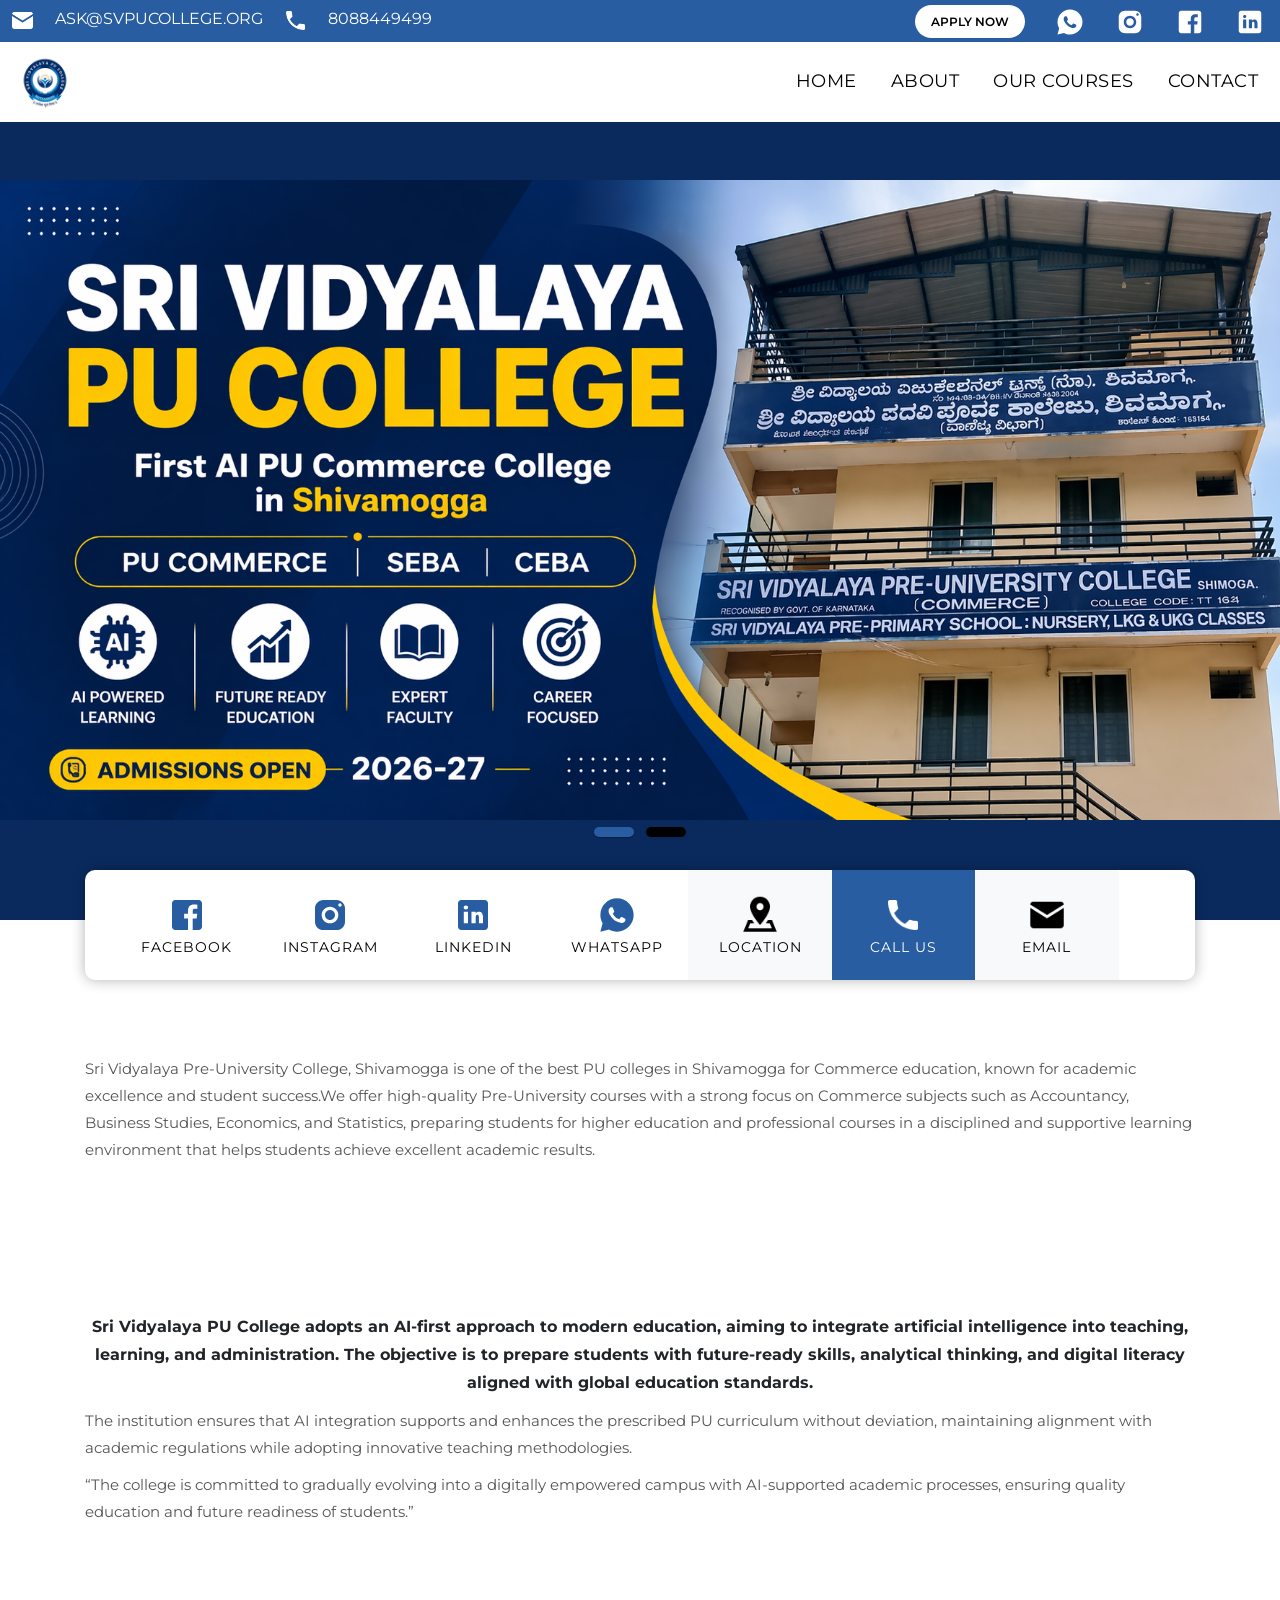
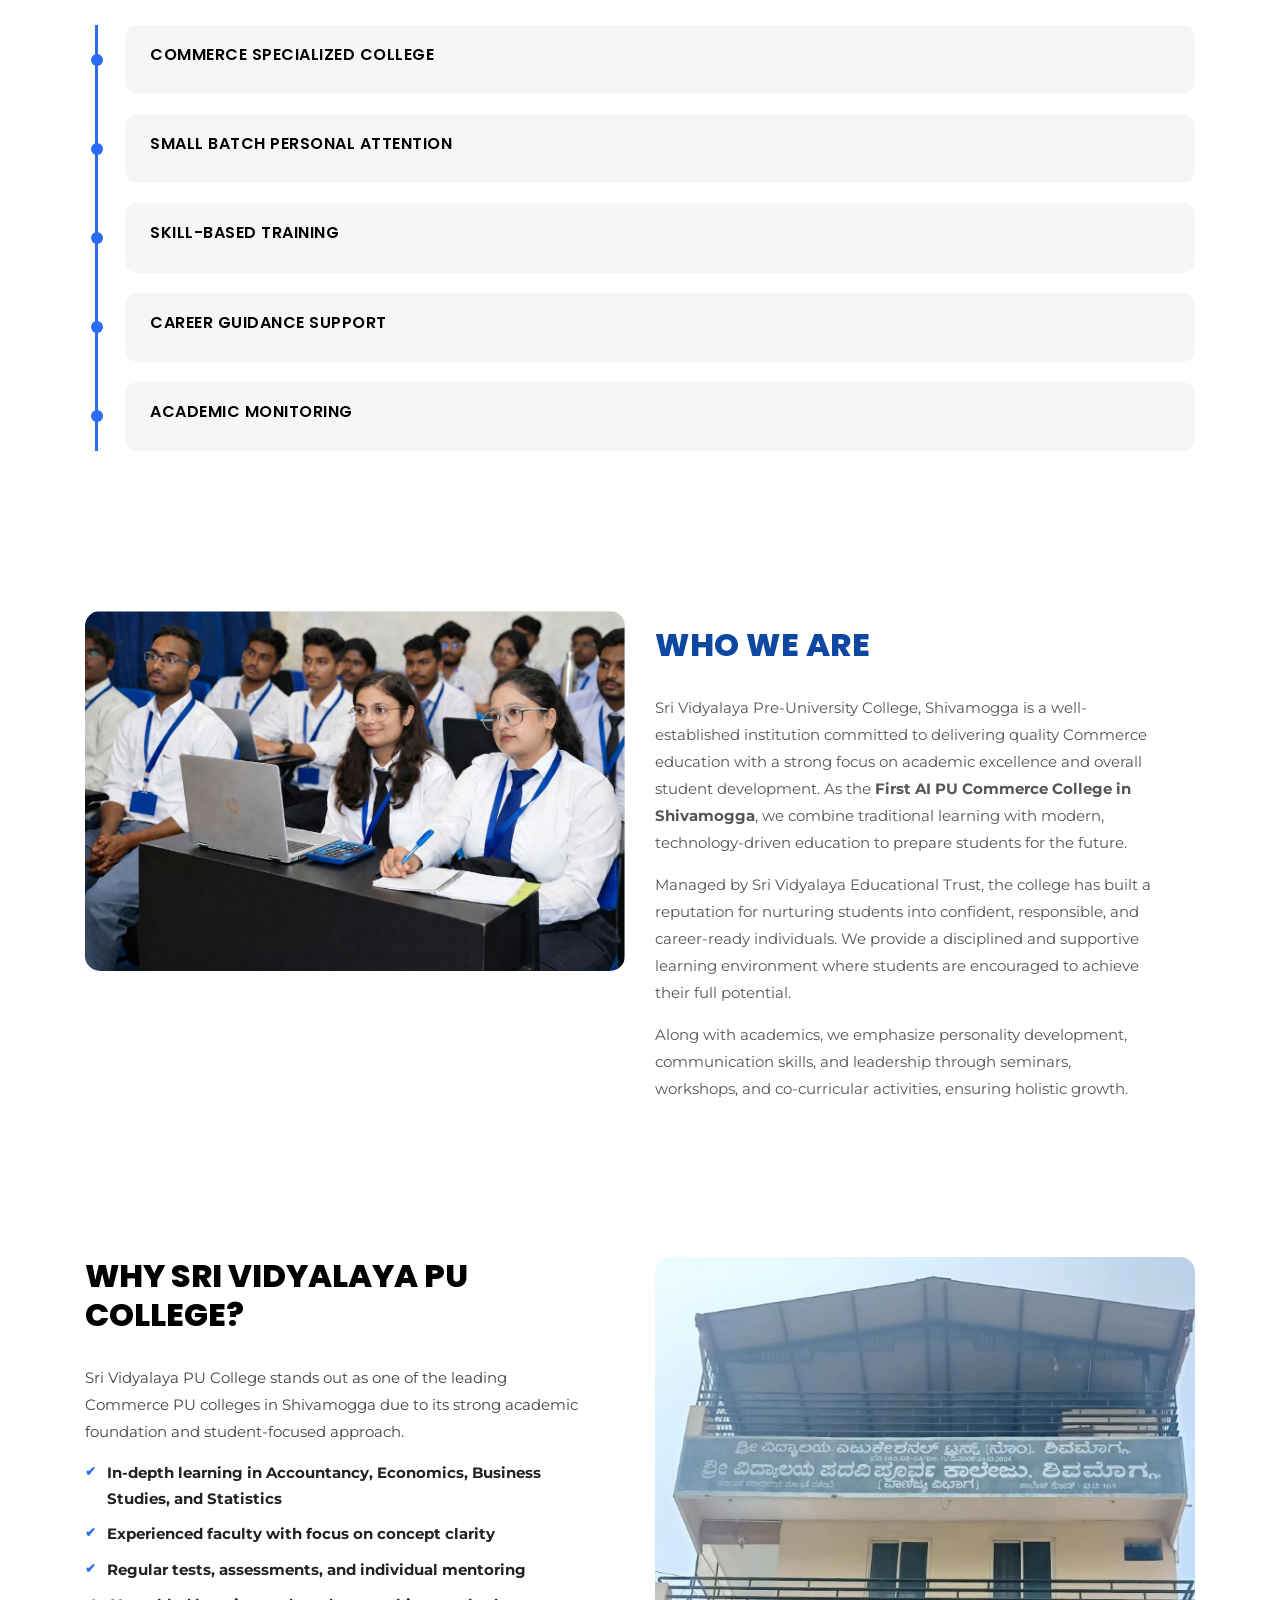
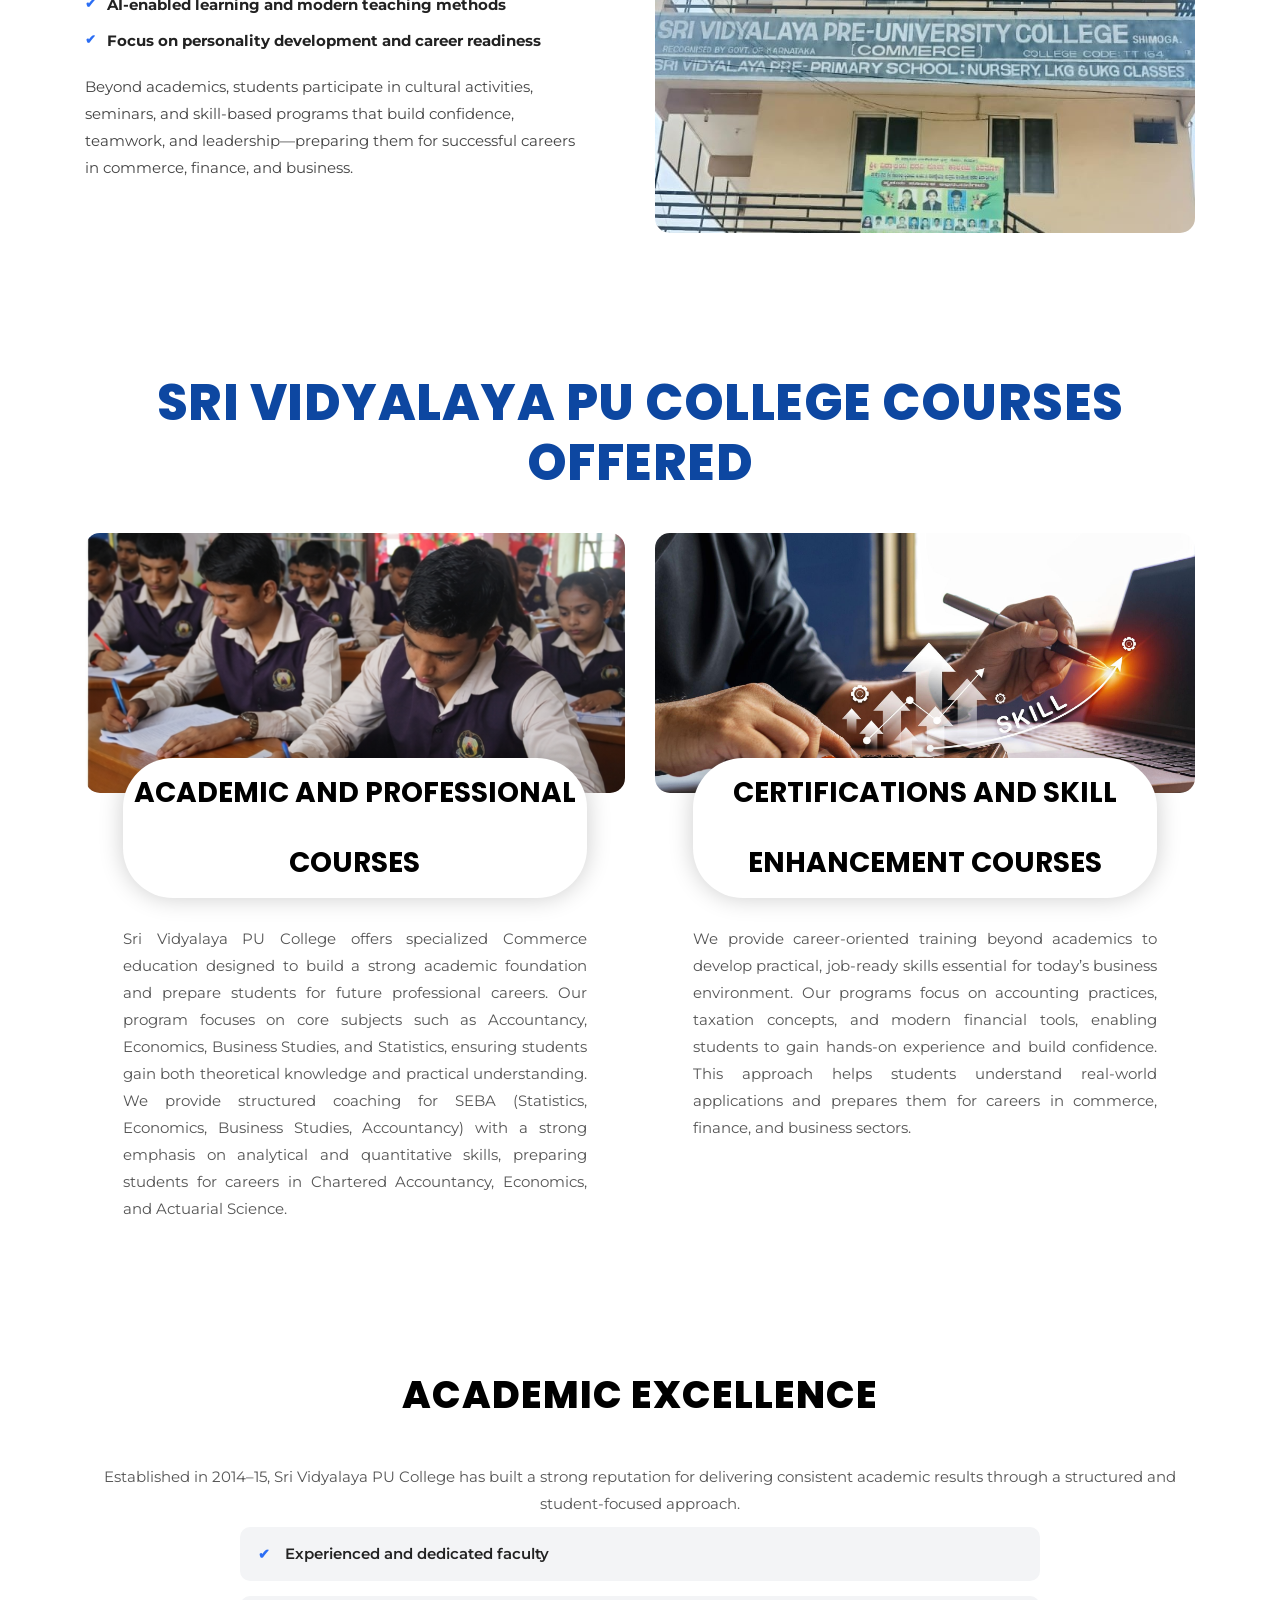
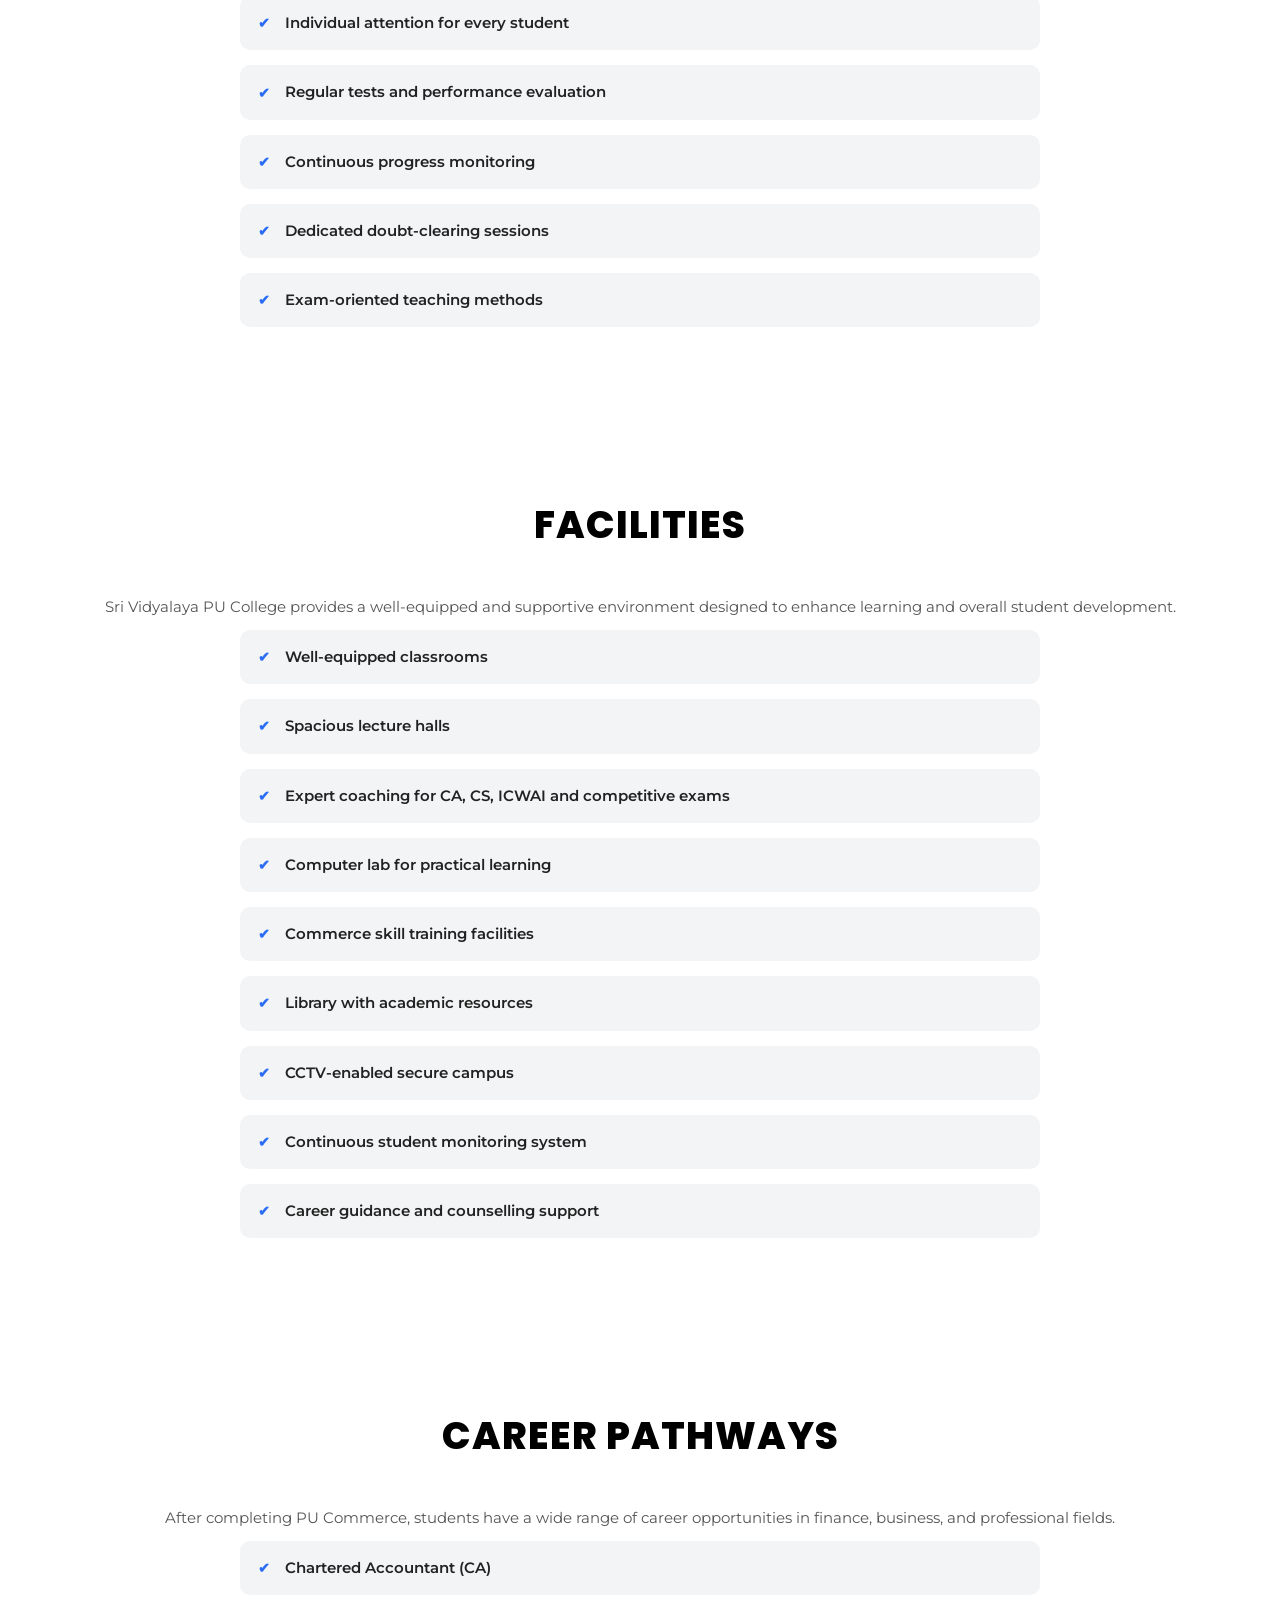
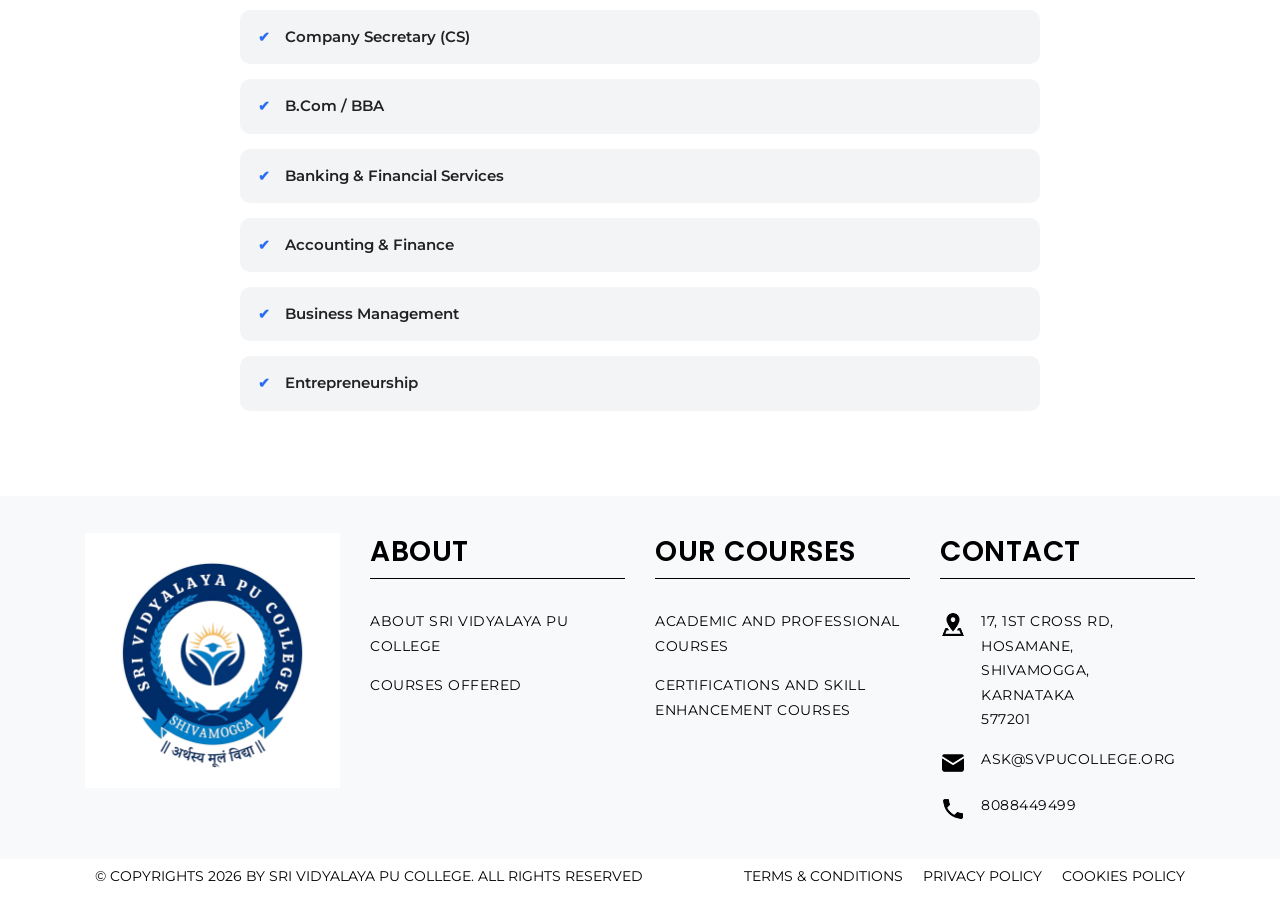
==== index.html @ 61b1091a "Initial commit - Sri Vidyalaya PU College website setup" ====
<!DOCTYPE html>
<html lang="en">
<!-- Basic -->

<head>
    <!-- Start Google Tag Manager -->
    <script>(function(w,d,s,l,i){w[l]=w[l]||[];w[l].push({'gtm.start':
        new Date().getTime(),event:'gtm.js'});var f=d.getElementsByTagName(s)[0],
        j=d.createElement(s),dl=l!='dataLayer'?'&l='+l:'';j.async=true;j.src=
        'https://www.googletagmanager.com/gtm.js?id='+i+dl;f.parentNode.insertBefore(j,f);
        })(window,document,'script','dataLayer','GTM-WHWRDZ3');</script>
    <!-- End Google Tag Manager -->

    <!-- Global Site Tag - G Analytics -->
    <script async src="https://www.googletagmanager.com/gtag/js?id=G-L37592KQHX"></script>
    <script>
        window.dataLayer = window.dataLayer || [];
        function gtag(){dataLayer.push(arguments);}
        gtag('js', new Date());

        gtag('config', 'G-L37592KQHX');
    </script>
	
    <meta charset="utf-8">
    <meta http-equiv="X-UA-Compatible" content="IE=edge">

    <!-- Mobile Metas -->
    <meta name="viewport" content="width=device-width, initial-scale=1.0">

  
    <!-- Site Metas -->
    <title>Sri Vidyalaya PU College | Sustainable Agriculture & Farming</title>
    <meta name="keywords" content="Sri Vidyalaya PU College, Sustainable Farming, Agriculture, Organic Produce, Forestry, Green Innovation">
    <meta name="description" content="Sri Vidyalaya PU College is a sustainable agriculture and farming company focused on innovation, environmental responsibility, and long-term growth.">
    <meta name="author" content="Sri Vidyalaya PU College">

    <!-- Site Icons -->
    <link rel="icon" href="/img/transparent_logo.png" type="image/png">

    <!-- Canonical URL -->

    <!-- Site Icons -->
    <link rel="shortcut icon" href="/img/transparent_logo.png" type="image/x-icon" />

    <!-- Bootstrap CSS -->
    <link rel="stylesheet" href="css/bootstrap.min.css" />
    <!-- Pogo Slider CSS -->
    <link rel="stylesheet" href="css/pogo-slider.min.css" />
    <!-- Site CSS -->
    <link rel="stylesheet" href="css/style.css" />
    <!-- Responsive CSS -->
    <link rel="stylesheet" href="css/responsive.css" />
    <!-- Custom CSS -->
    <link rel="stylesheet" href="css/custom.css" />

    <!--[if lt IE 9]>
    <script src="https://oss.maxcdn.com/libs/html5shiv/3.7.0/html5shiv.js"></script>
    <script src="https://oss.maxcdn.com/libs/respond.js/1.4.2/respond.min.js"></script>
    <![endif]-->
</head>

<body id="home" data-spy="scroll" data-target="#navbar-wd" data-offset="98">

    <!-- Start Google Tag Manager (noscript) -->
    <noscript><iframe src="https://www.googletagmanager.com/ns.html?id=GTM-WHWRDZ3"
    height="0" width="0" style="display:none;visibility:hidden"></iframe></noscript>
    <!-- End Google Tag Manager (noscript) -->
    <!-- Start Header -->
    <header class="top-header">
        <nav class="first-nav_contact">
            <div class="left">
                <ul>
                    <li><a href="mailto:ASK@svpucollege.org"><span class="first-nav_contact-icon img" id="first"><img src="/img/icons/email_sealed_icon_fill_white.png" alt="Sri Vidyalaya PU College Email Address"></span><span>ASK@svpucollege.org</span></a></li>
                    <li><a href="tel:8088449499"><span class="first-nav_contact-icon follow"><img src="/img/icons/landline_icon_fill_white.png" alt="Sri Vidyalaya PU College Phone Number"></span><span>8088449499</span></a></li>
                </ul>
            </div>
            <div class="right">
                    <ul class="apply-btn-ul">
        <li>
            <a href="application_form.html" id="apl-btn">Apply Now</a>
        </li>
    </ul>
                <ul>
                    <li><a href="https://wa.me/918088449499" target="_blank"><span class="first-nav_contact-icon"><img src="/img/socials/whatsapp_icon_white.svg" alt="Vasave Business Solutions WhatsApp Contact Direct"></span></a></li>
                    <li><a href="https://www.instagram.com/sri_vidyalaya?igsh=MTQyMm5qaG1ocG15MQ==" target="_blank"><span class="first-nav_contact-icon"><img src="/img/socials/ig_icon_white.svg" alt="Vasave Business Solutions Instagram Page"></span></a></li>
                    <li><a href="https://www.facebook.com/people/sri-vidyalaya/61572080166512/" target="_blank"><span class="first-nav_contact-icon"><img src="/img/socials/fb_icon_white.svg" alt="Vasave Business Solutions Facebook Page"></span></a></li>
                    <li><a href="https://www.linkedin.com/in/sri-vidyalaya-95a640403?utm_source=share&utm_campaign=share_via&utm_content=profile&utm_medium=android_app" target="_blank"><span class="first-nav_contact-icon"><img src="/img/socials/linkedin_icon_white.svg" alt="Vasave Business Solutions LinkedIn Page"></span></a></li>
                </ul>
            </div>
        </nav>
        <nav class="navbar header-nav navbar-expand-lg">
            <div class="container-fluid">
                <a class="navbar-brand" href="/"><img src="/img/transparent_logo.png" alt="Vasave Business Solutions Official Logo"></a>
                <button class="navbar-toggler" type="button" data-toggle="collapse" data-target="#navbar-wd" aria-controls="navbar-wd" aria-expanded="false" aria-label="Toggle navigation">
                    <span></span>
                    <span></span>
                    <span></span>
                </button>
                <div class="collapse navbar-collapse justify-content-end" id="navbar-wd">
                    <ul class="navbar-nav">
                        <li><a class="nav-link active" href="/">Home</a></li>
                        <li><a class="nav-link" href="about.html">About</a></li>
<!--                         <li><a class="nav-link" href="/kickstart-scheme">Kickstart Scheme</a></li> -->
                        <li><a class="nav-link" href="our_courses.html">Our Courses</a></li>
						<li><a class="nav-link" href="contact.html">Contact</a></li>
                    </ul>
                </div>
            </div>
        </nav>
    </header>
    <!-- End Header -->
    <!-- start banner -->
    <div class="ulockd-home-slider">
        <div class="container-fluid">
            <div class="row">
                <div class="pogoSlider" id="js-main-slider">
                  <div class="pogoSlider-slide" style="background-image:url(/img/banner1.png);">
                        <div class="container">
                            <div class="row">
                                <div class="col-md-12">
                                    
                                </div>
                            </div>
                        </div>
                    </div>
                    <div class="pogoSlider-slide" style="background-image:url(/img/student_result.png);">
                        <div class="container">
                            <div class="row">
                                <div class="col-md-12">
                                    <div class="slide_text">
                                        <h1><span span id="theme_color"></span><br><span span id="theme_color_l2"></span></h1>
                                       
                                    </div>
                                </div>
                            </div>
                        </div>
                    </div>
                </div>
                <!-- .pogoSlider -->
            </div>
        </div>
    </div>
    <!-- end Banner -->
    <!-- start section -->
	<div class="section tabbar_menu">
        <div class="container">
            <div class="row">
                <div class="col-md-12">
                    <div class="tab_menu">
                        <ul>
                            <li><a href="https://www.facebook.com/VasaveBusinessSolutions" class="black-blue" rel="noopener norefferer" target="_blank"><span class="icon"><img src="img/socials/fb_icon.svg" alt="Vasave Business Solutions Facebook Page" /></span><span>Facebook</span></a></li>
                            <li><a href="https://www.instagram.com/sri_vidyalaya?igsh=MTQyMm5qaG1ocG15MQ=="  class="black-blue" rel="noopener norefferer" target="_blank"><span class="icon"><img src="img/socials/ig_icon.svg" alt="Vasave Business Solutions Instagram Profile" /></span><span>Instagram</span></a></li>
                            <li><a href="https://www.linkedin.com/in/sri-vidyalaya-95a640403?utm_source=share&utm_campaign=share_via&utm_content=profile&utm_medium=android_app" class="black-blue" rel="noopener norefferer" target="_blank"><span class="icon"><img src="img/socials/linkedin_icon.svg" alt="Vasave Business Solutions Linkedin Page" /></span><span>LinkedIn</span></a></li>
                            <li><a href="https://wa.me/918088449499" class="black-blue" rel="noopener norefferer" target="_blank"><span class="icon"><img src="img/socials/whatsapp_icon.svg" alt="Vasave Business Solutions WhatsApp Profile" /></span><span>WhatsApp</span></a></li>
                            <li><a href="contact"><span class="icon"><img src="img/icons/address_icon.png" alt="Vasave Business Solutions Location Link" /></span><span>Location</span></a></li>
                            <li><a href="tel:8088449499"><span class="icon"><img src="img/icons/landline_icon_fill_white.png" alt="Phone Number" /></span><span>Call us</span></a></l>
                            <li><a href="mailto:ASK@svpucollege.org"><span class="icon"><img src="img/icons/email_sealed_icon_fill.png" alt="Email Us" /></span><span>Email</span></a></li>
                        </ul>
                    </div>
                </div>
            </div>
        </div>
	</div>
	<!-- end section -->
    <!-- start section-->
	<div class="section layout_padding_2">
        <div class="container">
            <div class="text_align_center">
                <p>Sri Vidyalaya Pre-University College, Shivamogga is one of the best PU colleges in Shivamogga for Commerce education, known for academic excellence and student success.We offer high-quality Pre-University courses with a strong focus on Commerce subjects such as Accountancy, Business Studies, Economics, and Statistics, preparing students for higher education and professional courses in a disciplined and supportive learning environment that helps students achieve excellent academic results.</p>
            </div>
        </div>
    </div>
	<!-- end section -->
   
  <!-- start section-->
	<div class="section layout_padding_2">
        <div class="container">
            <div class="text_align_center">
                <strong
                <p>Sri Vidyalaya PU College adopts an AI-first approach to modern education, aiming to integrate artificial intelligence into teaching, learning, and administration. The objective is to prepare students with future-ready skills, analytical thinking, and digital literacy aligned with global education standards.</p>
                <p>The institution ensures that AI integration supports and enhances the prescribed PU curriculum without deviation, maintaining alignment with academic regulations while adopting innovative teaching methodologies.</p>
                <p>“The college is committed to gradually evolving into a digitally empowered campus with AI-supported academic processes, ensuring quality education and future readiness of students.”</p>
            </div>
        </div>
    </div>
	<!-- end section -->
  <!-- Highlights Strip -->
<div class="section layout_padding_2">
    <div class="container">

        <div class="highlights-timeline">

            <div class="highlight-card">
                <h4>Commerce Specialized College</h4>
            </div>

            <div class="highlight-card">
                <h4>Small Batch Personal Attention</h4>
            </div>

            <div class="highlight-card">
                <h4>Skill-Based Training</h4>
            </div>

            <div class="highlight-card">
                <h4>Career Guidance Support</h4>
            </div>

            <div class="highlight-card">
                <h4>Academic Monitoring</h4>
            </div>

        </div>

    </div>
</div>
<!-- start section -->
<div class="section layout_padding_2">
<div class="container">
    <div class="row align-items-stretch content-image-row who-we-are-section">

        <!-- IMAGE -->
        <div class="col-md-6 who-we-are-image-col">
            <div class="full">
                <img src="img/Who_We_Are_Sri_Vidyalaya_PU_College.png" 
                     alt="Sri Vidyalaya PU College students and faculty" 
                     class="why-img" />
            </div>
        </div>

        <!-- TEXT -->
        <div class="col-md-6 who-we-are-text-col">
            <div class="full">

                <!-- HEADING -->
                <div class="heading_main text_align_left">
                    <h3 style="margin-bottom: 20px;">Who We Are</h3>
                </div>

                <!-- TEXT WRAPPER (THIS FIXES YOUR ISSUE) -->
                <div style="display:block; clear:both;">

                    <p>
                        Sri Vidyalaya Pre-University College, Shivamogga is a well-established institution committed to delivering quality Commerce education with a strong focus on academic excellence and overall student development. As the <b>First AI PU Commerce College in Shivamogga</b>, we combine traditional learning with modern, technology-driven education to prepare students for the future.
                    </p>

                    <p>
                        Managed by Sri Vidyalaya Educational Trust, the college has built a reputation for nurturing students into confident, responsible, and career-ready individuals. We provide a disciplined and supportive learning environment where students are encouraged to achieve their full potential.
                    </p>

                    <p>
                        Along with academics, we emphasize personality development, communication skills, and leadership through seminars, workshops, and co-curricular activities, ensuring holistic growth.
                    </p>

                </div>

            </div>
        </div>

    </div>
</div>
</div>
<!-- end section -->
 
   <!-- start section -->
<div class="section layout_padding_2">
    <div class="container">
        <div class="row align-items-stretch why-section">

            <!-- Text Column -->
            <div class="col-md-6 d-flex">
                <div class="why-content" style="text-align:left;">
                    <h3>Why Sri Vidyalaya PU College?</h3>

                    <p>
                        Sri Vidyalaya PU College stands out as one of the leading Commerce PU colleges in Shivamogga due to its strong academic foundation and student-focused approach.
                    </p>

                    <ul>
                        <li>In-depth learning in Accountancy, Economics, Business Studies, and Statistics</li>
                        <li>Experienced faculty with focus on concept clarity</li>
                        <li>Regular tests, assessments, and individual mentoring</li>
                        <li>AI-enabled learning and modern teaching methods</li>
                        <li>Focus on personality development and career readiness</li>
                        
                    </ul>

                    <p>
                        Beyond academics, students participate in cultural activities, seminars, and skill-based programs that build confidence, teamwork, and leadership—preparing them for successful careers in commerce, finance, and business.
                    </p>

                </div>
            </div>

            <!-- Image Column -->
            <div class="col-md-6 d-flex why-image-col">
                <img src="/img/Sri_Vidyalaya_College_Building_Image.jpeg" 
                     alt="Why Choose Sri Vidyalaya PU College" 
                     class="why-img">
            </div>

        </div>
    </div>
</div>
<!-- end section -->
	<!-- start section -->
    <div class="section layout_padding_2">
    <div class="container">
        <div class="row">
            <div class="col-md-12">
                <div class="full">
                    <div class="heading_main text_align_center">
                        <h2>Sri Vidyalaya PU College Courses Offered</h2>
                    </div>
                </div>
            </div>
        </div>

        <div class="row">
            <div class="col-lg-12">
                <div id="demo" class="carousel slide" data-ride="carousel">

                    <div class="carousel-inner">

                        <!-- Slide 1 -->
                        <div class="carousel-item active">
                            <div class="row">

                                <div class="col-lg-6 col-md-6 col-sm-12">
                                    <div class="full blog_img_popular">
                                        <img class="img-responsive" src="/img/Sri_Vidyalaya_Pu_College_Students.png" alt="Professional Courses" />
                                        <a href="our_courses.html">
                                            <h5 class="rounded-h4">Academic and Professional Courses </h5>
                                        </a>
                                        <p style="text-align: justify;">
                                          Sri Vidyalaya PU College offers specialized Commerce education designed to build a strong academic foundation and prepare students for future professional careers. Our program focuses on core subjects such as Accountancy, Economics, Business Studies, and Statistics, ensuring students gain both theoretical knowledge and practical understanding. We provide structured coaching for SEBA (Statistics, Economics, Business Studies, Accountancy) with a strong emphasis on analytical and quantitative skills, preparing students for careers in Chartered Accountancy, Economics, and Actuarial Science.
                                    </div>
                                </div>

                                <div class="col-lg-6 col-md-6 col-sm-12">
                                    <div class="full blog_img_popular">
                                        <img class="img-responsive" src="/img/Sri_Vidyalaya_Skill_Enhancement_Courses.png" alt="Skill Enhancement Programs" />
                                        <a href="courses_offered.html">
                                            <h5 class="rounded-h4">Certifications and Skill Enhancement Courses</h5>
                                        </a>
                                        <p style="text-align: justify;">
                                            We provide career-oriented training beyond academics to develop practical, job-ready skills essential for today’s business environment. Our programs focus on accounting practices, taxation concepts, and modern financial tools, enabling students to gain hands-on experience and build confidence. This approach helps students understand real-world applications and prepares them for careers in commerce, finance, and business sectors.
                                        </p>
                                    </div>
                                </div>

                            </div>
                        </div>

                    <!-- Controls -->
                    <a class="carousel-control-prev" href="#demo" data-slide="prev">
                        <span class="carousel-control-prev-icon"></span>
                    </a>
                    <a class="carousel-control-next" href="#demo" data-slide="next">
                        <span class="carousel-control-next-icon"></span>
                    </a>

                    </div>
                </div>
            </div>
        </div>
    </div>
	<!-- end section -->
     <div class="section layout_padding_2">
    <div class="container">

        <div class="heading_main text_align_center">
            <h3>Academic Excellence </h3>
        </div>

        <p style="text-align: center;">
            Established in 2014–15, Sri Vidyalaya PU College has built a strong reputation for delivering consistent academic results through a structured and student-focused approach.
        </p>

        <ul class="custom-list">
            <li>Experienced and dedicated faculty</li>
            <li>Individual attention for every student</li>
            <li>Regular tests and performance evaluation</li>
            <li>Continuous progress monitoring</li>
            <li>Dedicated doubt-clearing sessions</li>
            <li>Exam-oriented teaching methods</li>
        </ul>

    </div>
</div>
<!-- <start section -->
 <div class="section layout_padding_2">
    <div class="container">

        <div class="heading_main text_align_center">
            <h3>Facilities </h3>
        </div>

        <p style="text-align: center;">
            Sri Vidyalaya PU College provides a well-equipped and supportive environment designed to enhance learning and overall student development.
        </p>

        <ul class="custom-list">
            <li>Well-equipped classrooms</li>
            <li>Spacious lecture halls</li>
            <li>Expert coaching for CA, CS, ICWAI and competitive exams</li>
            <li>Computer lab for practical learning</li>
            <li>Commerce skill training facilities</li>
            <li>Library with academic resources</li>
            <li>CCTV-enabled secure campus</li>
            <li>Continuous student monitoring system</li>
            <li>Career guidance and counselling support</li>
        </ul>

    </div>
</div>
 <!-- end section -->
  <!-- start section  -->
   <div class="section layout_padding_2">
    <div class="container">

        <div class="heading_main text_align_center">
            <h3>Career Pathways </h3>
        </div>

        <p style="text-align: center;">
            After completing PU Commerce, students have a wide range of career opportunities in finance, business, and professional fields.
        </p>

        <ul class="custom-list">
            <li>Chartered Accountant (CA)</li>
            <li>Company Secretary (CS)</li>
            <li>B.Com / BBA</li>
            <li>Banking & Financial Services</li>
            <li>Accounting & Finance</li>
            <li>Business Management</li>
            <li>Entrepreneurship</li>
        </ul>

    </div>
</div>
  <!-- end section  -->   



	
    <!-- start section -->
  
	<!-- end section -->
 	<!-- start section -->
<!--     <div class="section layout_padding_2">
        <div class="container">
            <div class="row">
			<div class="col-md-6">
                <div class="full1 float-right_img">
                    <img src="img/unsplash/index_kickstart-home.jpg" alt="Kickstart Scheme - Supporting Image"/>
                </div>
            </div>
                <div class="col-md-6">
                    <div class="full">
                        <div class="heading_main text_align_left">
						<h3>KickStart Scheme</h3>
                        </div>
						<div class="full">
						<p>As a growing tech orientated organisation, we know the importance and the impact the younger generation will have in the future.</p>
                        <p>This is why we are taking part in the <a href="kickstart-scheme">Kickstart Scheme</a> in order to enable young minds the opportunity to begin their professional career in the tech industry; whether you are looking to become a Software Developer or a Cloud Infrastructure Professional.</p>
                        <p>Have a read from the link below and apply with us today!</p>
						</div>
                        <div class="full">
                            <a class="hvr-radial-out button-theme" href="kickstart-scheme">Apply Now</a>
                        </div>
                    </div>
                </div>
			</div>
        </div>
    </div> -->
	<!-- end section -->
    <!-- start section -->
    <!-- <div class="section layout_padding_2">
        <div class="container">
            <div class="row">
                <div class="col-md-6">
                    <div class="full">
                        <div class="heading_main text_align_left">
                            <h3>UK Customs</h3>
                        </div>
                        <div class="full">
                            <p>Looking to import and export from the UK?</p>
                            <p>Don't know where to start since the transition period ended?</p>
                            <p>Look no further, as Vasave Business Solutions is here to assist and train you so you can branch out your business multinationally!</p>
                        </div>		
                            <div class="full">
                            <a class="hvr-radial-out button-theme" href="uk-customs">Learn More</a>
                        </div>
                    </div>
                </div>
				<div class="col-md-6">
                    <div class="full">
                        <img src="img/unsplash/home_uk-customs.jpg" alt="UK Customs - Supporting Image" />
                    </div>
                </div>
            </div>
        </div>
    </div>-->
	<!-- end section -->
	
    <!-- Start Footer -->
    <footer class="footer-box">
        <div class="container">
            <div class="row">
                <div class="col-xs-12 col-sm-6 col-md-6 col-lg-3">
                    <div class="footer_blog">
                        <div class="full margin-bottom_30">
                            <a href="/"><img class="logo" src="/img/transparent_logo.png" alt="Vasave Business Solutions Official Logo"/></a>
                        </div>
                    </div>
                </div>
                <!-- Site Links | Footer -->
                <div class="col-xs-12 col-sm-6 col-md-6 col-lg-3">
                    <div class="footer_blog footer_menu white_fonts">
                        <h5>About</h5>
                            <ul> 
                                <li><a href="/about.html">About Sri Vidyalaya PU College</a></li>
                                <li><a href="/our_courses.html">Courses Offered</a></li>
                              
                            </ul>
                    </div>
                </div>
                <!-- Quick Links | Footer -->
                <div class="col-xs-12 col-sm-6 col-md-6 col-lg-3">
                    <div class="footer_blog footer_menu white_fonts">
                        <h5>Our Courses</h5>
                            <ul> 
                                <li><a href="/our_courses.html">Academic and Professional Courses</a></li>
                                <li><a href="/our_courses.html">Certifications and Skill Enhancement Courses</a></li>
            
                            </ul>
                    </div>
                </div>   
                <!-- Contact Us | Footer -->
                <div class="col-xs-12 col-sm-6 col-md-6 col-lg-3">
                    <div class="footer_blog full white_fonts">
                        <h5>Contact</h5>
                            <ul class="full footer_content">
                                <li><img src="/img/icons/address_icon.png" alt="Vasave Business Solutions Address">17, 1st Cross Rd, Hosamane,<br />Shivamogga,<br />Karnataka<br />577201</li>
                                <li><img src="/img/icons/email_sealed_icon_fill.png" alt="Vasave Business Solutions Email Address">ASK@svpucollege.org</li>
                                <li><img src="/img/icons/landline_icon_fill.png" alt="Vasave Business Solutions Phone Number">8088449499</li>
                            </ul>
                    </div>
                </div>	 
            </div>
        </div>
    </footer>
    <!-- End Footer -->
    <!-- Start Copyright Content -->
    <div class="footer_bottom">
        <div class="container">
            <div class="row">
                <div class="col-12">
                    <span class="crp">© Copyrights 2026 by Sri Vidyalaya PU College. All Rights Reserved</span>
                    <span class="quick_links">
                       <a href="#" target="_blank" rel="noopener">Cookies Policy</a>
                        <a href="#" target="_blank" rel="noopener">Privacy Policy</a>
                        <a href="#" target="_blank" rel="noopener">Terms & Conditions</a>
                    </span>
                </div>
            </div>
        </div>
    </div>
    <!-- End Copyright Content -->

    <!-- ALL JS FILES -->
    <script src="js/jquery.min.js"></script>
	<script src="js/popper.min.js"></script>
    <script src="js/bootstrap.min.js"></script>
    <!-- ALL PLUGINS -->
    <script src="js/jquery.magnific-popup.min.js"></script>
    <script src="js/jquery.pogo-slider.min.js"></script>
    <script src="js/slider-index.js"></script>
    <script src="js/smoothscroll.js"></script>
    <script src="js/form-validator.min.js"></script>
    <script src="js/contact-form-script.js"></script>
    <script src="js/isotope.min.js"></script>
    <script src="js/images-loded.min.js"></script>
    <script src="js/custom.js"></script>
	<script>
	/* counter js */

(function ($) {
	$.fn.countTo = function (options) {
		options = options || {};
		
		return $(this).each(function () {
			// set options for current element
			var settings = $.extend({}, $.fn.countTo.defaults, {
				from:            $(this).data('from'),
				to:              $(this).data('to'),
				speed:           $(this).data('speed'),
				refreshInterval: $(this).data('refresh-interval'),
				decimals:        $(this).data('decimals')
			}, options);
			
			// how many times to update the value, and how much to increment the value on each update
			var loops = Math.ceil(settings.speed / settings.refreshInterval),
				increment = (settings.to - settings.from) / loops;
			
			// references & variables that will change with each update
			var self = this,
				$self = $(this),
				loopCount = 0,
				value = settings.from,
				data = $self.data('countTo') || {};
			
			$self.data('countTo', data);
			
			// if an existing interval can be found, clear it first
			if (data.interval) {
				clearInterval(data.interval);
			}
			data.interval = setInterval(updateTimer, settings.refreshInterval);
			
			// initialize the element with the starting value
			render(value);
			
			function updateTimer() {
				value += increment;
				loopCount++;
				
				render(value);
				
				if (typeof(settings.onUpdate) == 'function') {
					settings.onUpdate.call(self, value);
				}
				
				if (loopCount >= loops) {
					// remove the interval
					$self.removeData('countTo');
					clearInterval(data.interval);
					value = settings.to;
					
					if (typeof(settings.onComplete) == 'function') {
						settings.onComplete.call(self, value);
					}
				}
			}
			
			function render(value) {
				var formattedValue = settings.formatter.call(self, value, settings);
				$self.html(formattedValue);
			}
		});
	};
	
	$.fn.countTo.defaults = {
		from: 0,               // the number the element should start at
		to: 0,                 // the number the element should end at
		speed: 1000,           // how long it should take to count between the target numbers
		refreshInterval: 100,  // how often the element should be updated
		decimals: 0,           // the number of decimal places to show
		formatter: formatter,  // handler for formatting the value before rendering
		onUpdate: null,        // callback method for every time the element is updated
		onComplete: null       // callback method for when the element finishes updating
	};
	
	function formatter(value, settings) {
		return value.toFixed(settings.decimals);
	}
}(jQuery));

jQuery(function ($) {
  // custom formatting example
  $('.count-number').data('countToOptions', {
	formatter: function (value, options) {
	  return value.toFixed(options.decimals).replace(/\B(?=(?:\d{3})+(?!\d))/g, ',');
	}
  });
  
  // start all the timers
  $('.timer').each(count);  
  
  function count(options) {
	var $this = $(this);
	options = $.extend({}, options || {}, $this.data('countToOptions') || {});
	$this.countTo(options);
  }
});
	</script>
    
    <!-- Vasave Business Solutions Messenger Chat plugin Code -->
    <div id="fb-root"></div>

    <!-- Your Chat plugin code -->
    <div id="fb-customer-chat" class="fb-customerchat">
    </div>

    <script>
        var chatbox = document.getElementById('fb-customer-chat');
        chatbox.setAttribute("page_id", "995598853841212");
        chatbox.setAttribute("attribution", "biz_inbox");
        window.fbAsyncInit = function() {
            FB.init({
                xfbml            : true,
                version          : 'v10.0'
            });
        };

        (function(d, s, id) {
            var js, fjs = d.getElementsByTagName(s)[0];
            if (d.getElementById(id)) return;
            js = d.createElement(s); js.id = id;
            js.src = 'https://connect.facebook.net/en_GB/sdk/xfbml.customerchat.js';
            fjs.parentNode.insertBefore(js, fjs);
        }(document, 'script', 'facebook-jssdk'));
    </script>
</body>

</html>
---- css/pogo-slider.min.css ----
.pogoSlider-dir-btn:focus,
.pogoSlider-nav-btn:focus {
	outline: 0
}

.pogoSlider {
	width: 100%;
	height: 0;
	padding-bottom: 50% !important;
	position: relative;
	overflow: hidden
}

#column-left .pogoSlider,
#column-right .pogoSlider,
#content .pogoSlider {
	margin-bottom: 20px
}

.pogoSlider--banner .pogoSlider-slide {
	ms-filter: "progid:DXImageTransform.Microsoft.Alpha(Opacity=100)";
	filter: alpha(opacity=100);
	opacity: 1
}

.pogoSlider-slide {
	width: 100%;
	height: 100%;
	position: absolute;
	background-size: cover;
	-ms-filter: "progid:DXImageTransform.Microsoft.Alpha(Opacity=0)";
	filter: alpha(opacity=0);
	opacity: 0;
	-webkit-perspective: 1300px;
	perspective: 1300px;
	overflow: hidden
}

.pogoSlider-loading {
	position: absolute;
	top: 0;
	left: 0;
	width: 100%;
	height: 100%;
	background: #eaeaea;
	z-index: 11
}

.pogoSlider-loading-icon {
	position: absolute;
	top: 50%;
	margin-top: -18px;
	left: 50%;
	margin-left: -18px;
	width: 36px;
	height: 36px;
	background-image: url([data-uri])
}

.pogoSlider-slide-element {
	-webkit-animation-fill-mode: both;
	animation-fill-mode: both
}

.m-pogoSlider .pogoSlider-slide-element {
	position: absolute;
	margin: 0;
	box-sizing: border-box
}

.pogoSlider-progressBar {
	position: absolute;
	width: 100%;
	height: 5px;
	top: 0;
	left: 0;
	background: #fff;
	-ms-filter: "progid:DXImageTransform.Microsoft.Alpha(Opacity=20)";
	filter: alpha(opacity=20);
	background: rgba(255, 255, 255, .2);
	z-index: 6
}

.pogoSlider-progressBar-duration {
	position: absolute;
	height: 100%;
	left: 0;
	width: 0;
	background: #fff;
	-ms-filter: "progid:DXImageTransform.Microsoft.Alpha(Opacity=40)";
	filter: alpha(opacity=40);
	background: rgba(255, 255, 255, .4)
}

.pogoSlider-dir-btn {
	position: absolute;
	z-index: 10;
	background: 0 0;
	width: 20px;
	height: 20px;
	border-color: #eaeaea;
	border-color: rgba(255, 255, 255, .7);
	border-style: solid;
	-webkit-transform: rotate(45deg);
	-ms-transform: rotate(45deg);
	transform: rotate(45deg);
	cursor: pointer
}

.pogoSlider-dir-btn:hover {
	border-color: #fff
}

.pogoSlider--dirBottomLeft .pogoSlider-dir-btn--prev,
.pogoSlider--dirBottomRight .pogoSlider-dir-btn--prev,
.pogoSlider--dirCenterHorizontal .pogoSlider-dir-btn--prev,
.pogoSlider--dirTopLeft .pogoSlider-dir-btn--prev,
.pogoSlider--dirTopRight .pogoSlider-dir-btn--prev {
	border-width: 0 0 3px 3px
}

.pogoSlider--dirBottomLeft .pogoSlider-dir-btn--next,
.pogoSlider--dirBottomRight .pogoSlider-dir-btn--next,
.pogoSlider--dirCenterHorizontal .pogoSlider-dir-btn--next,
.pogoSlider--dirTopLeft .pogoSlider-dir-btn--next,
.pogoSlider--dirTopRight .pogoSlider-dir-btn--next {
	border-width: 3px 3px 0 0
}

.pogoSlider--dirCenterVertical .pogoSlider-dir-btn--next {
	border-width: 3px 0 0 3px
}

.pogoSlider--dirCenterVertical .pogoSlider-dir-btn--prev {
	border-width: 0 3px 3px 0
}

.pogoSlider--dirCenterVertical .pogoSlider-dir-btn--next,
.pogoSlider--dirTopLeft .pogoSlider-dir-btn,
.pogoSlider--dirTopRight .pogoSlider-dir-btn {
	top: 14px
}

.pogoSlider--dirBottomLeft .pogoSlider-dir-btn--prev,
.pogoSlider--dirCenterHorizontal .pogoSlider-dir-btn--prev,
.pogoSlider--dirTopLeft .pogoSlider-dir-btn--prev {
	left: 14px
}

.pogoSlider--dirBottomLeft .pogoSlider-dir-btn--next,
.pogoSlider--dirTopLeft .pogoSlider-dir-btn--next {
	left: 50px
}

.pogoSlider--dirBottomRight .pogoSlider-dir-btn--prev,
.pogoSlider--dirTopRight .pogoSlider-dir-btn--prev {
	right: 50px
}

.pogoSlider--dirBottomRight .pogoSlider-dir-btn--next,
.pogoSlider--dirCenterHorizontal .pogoSlider-dir-btn--next,
.pogoSlider--dirTopRight .pogoSlider-dir-btn--next {
	right: 14px
}

.pogoSlider--dirBottomLeft .pogoSlider-dir-btn,
.pogoSlider--dirBottomRight .pogoSlider-dir-btn,
.pogoSlider--dirCenterVertical .pogoSlider-dir-btn--prev {
	bottom: 14px
}

.pogoSlider--dirCenterVertical .pogoSlider-dir-btn {
	left: 50%;
	margin-left: -10px
}

.pogoSlider--dirCenterHorizontal .pogoSlider-dir-btn {
	top: 50%;
	margin-top: -10px
}

.pogoSlider-nav {
	position: absolute;
	padding: 0;
	margin: 0;
	z-index: 10
}

.pogoSlider--navBottom .pogoSlider-nav,
.pogoSlider--navTop .pogoSlider-nav {
	left: 50%;
	-webkit-transform: translateX(-50%);
	-ms-transform: translateX(-50%);
	transform: translateX(-50%)
}

.pogoSlider--navTop .pogoSlider-nav {
	top: 10px
}

.pogoSlider--navBottom .pogoSlider-nav {
	bottom: 10px
}

.pogoSlider--navBottom .pogoSlider-nav li,
.pogoSlider--navTop .pogoSlider-nav li {
	display: inline;
	margin: 0 6px
}

.pogoSlider--navLeft .pogoSlider-nav,
.pogoSlider--navRight .pogoSlider-nav {
	top: 50%;
	-webkit-transform: translateY(-50%);
	-ms-transform: translateY(-50%);
	transform: translateY(-50%)
}

.pogoSlider--navLeft .pogoSlider-nav {
	left: 10px
}

.pogoSlider--navRight .pogoSlider-nav {
	right: 10px
}

.pogoSlider--navLeft .pogoSlider-nav li,
.pogoSlider--navRight .pogoSlider-nav li {
	display: block;
	margin: 6px 0
}

.pogoSlider-nav-btn {
	background: #ccc;
	background: rgba(255, 255, 255, .5);
	border: none;
	border-radius: 10px;
	width: 40px;
	height: 10px;
	box-shadow: 0 1px 1px rgba(0, 0, 0, .1);
	cursor: pointer
}

.pogoSlider-nav-btn--selected {
	background: #fff;
	box-shadow: 0 1px 1px rgba(0, 0, 0, .3)
}

.pogoSlider-slide-slice {
	overflow: hidden;
	position: absolute;
	background-size: cover
}

.pogoSlider-slide-slice-inner {
	position: absolute;
	overflow: hidden
}

.pogoSlider-animation-slideDownIn {
	-webkit-animation-name: slideDownIn;
	animation-name: slideDownIn
}

@-webkit-keyframes slideDownIn {
	0% {
		-webkit-transform: translateY(-50px);
		transform: translateY(-50px);
		opacity: 0
	}
	100% {
		-webkit-transform: translateY(0);
		transform: translateY(0);
		opacity: 1
	}
}

@keyframes slideDownIn {
	0% {
		-webkit-transform: translateY(-50px);
		transform: translateY(-50px);
		opacity: 0
	}
	100% {
		-webkit-transform: translateY(0);
		transform: translateY(0);
		opacity: 1
	}
}

.pogoSlider-animation-slideDownOut {
	-webkit-animation-name: slideDownOut;
	animation-name: slideDownOut
}

@-webkit-keyframes slideDownOut {
	0% {
		-webkit-transform: translateY(0);
		transform: translateY(0);
		opacity: 1
	}
	100% {
		-webkit-transform: translateY(50px);
		transform: translateY(50px);
		opacity: 0
	}
}

@keyframes slideDownOut {
	0% {
		-webkit-transform: translateY(0);
		transform: translateY(0);
		opacity: 1
	}
	100% {
		-webkit-transform: translateY(50px);
		transform: translateY(50px);
		opacity: 0
	}
}

.pogoSlider-animation-slideUpIn {
	-webkit-animation-name: slideUpIn;
	animation-name: slideUpIn
}

@-webkit-keyframes slideUpIn {
	0% {
		-webkit-transform: translateY(50px);
		transform: translateY(50px);
		opacity: 0
	}
	100% {
		-webkit-transform: translateY(0);
		transform: translateY(0);
		opacity: 1
	}
}

@keyframes slideUpIn {
	0% {
		-webkit-transform: translateY(50px);
		transform: translateY(50px);
		opacity: 0
	}
	100% {
		-webkit-transform: translateY(0);
		transform: translateY(0);
		opacity: 1
	}
}

.pogoSlider-animation-slideUpOut {
	-webkit-animation-name: slideUpOut;
	animation-name: slideUpOut
}

@-webkit-keyframes slideUpOut {
	0% {
		-webkit-transform: translateY(0);
		transform: translateY(0);
		opacity: 1
	}
	100% {
		-webkit-transform: translateY(50px);
		transform: translateY(50px);
		opacity: 0
	}
}

@keyframes slideUpOut {
	0% {
		-webkit-transform: translateY(0);
		transform: translateY(0);
		opacity: 1
	}
	100% {
		-webkit-transform: translateY(50px);
		transform: translateY(50px);
		opacity: 0
	}
}

.pogoSlider-animation-slideRightIn {
	-webkit-animation-name: slideRightIn;
	animation-name: slideRightIn
}

.pogoSlider-animation-slideRightOut {
	-webkit-animation-name: slideRightOut;
	animation-name: slideRightOut
}

@-webkit-keyframes slideRightIn {
	0% {
		-webkit-transform: translateX(-50px);
		transform: translateX(-50px);
		opacity: 0
	}
	100% {
		-webkit-transform: translateX(0);
		transform: translateX(0);
		opacity: 1
	}
}

@keyframes slideRightIn {
	0% {
		-webkit-transform: translateX(-50px);
		transform: translateX(-50px);
		opacity: 0
	}
	100% {
		-webkit-transform: translateX(0);
		transform: translateX(0);
		opacity: 1
	}
}

@-webkit-keyframes slideRightOut {
	0% {
		-webkit-transform: translateX(0);
		transform: translateX(0);
		opacity: 1
	}
	100% {
		-webkit-transform: translateX(50px);
		transform: translateX(50px);
		opacity: 0
	}
}

@keyframes slideRightOut {
	0% {
		-webkit-transform: translateX(0);
		transform: translateX(0);
		opacity: 1
	}
	100% {
		-webkit-transform: translateX(50px);
		transform: translateX(50px);
		opacity: 0
	}
}

.pogoSlider-animation-slideLeftIn {
	-webkit-animation-name: slideLeftIn;
	animation-name: slideLeftIn
}

.pogoSlider-animation-slideLeftOut {
	-webkit-animation-name: slideLeftOut;
	animation-name: slideLeftOut
}

@-webkit-keyframes slideLeftIn {
	0% {
		-webkit-transform: translateX(50px);
		transform: translateX(50px);
		opacity: 0
	}
	100% {
		-webkit-transform: translateX(0);
		transform: translateX(0);
		opacity: 1
	}
}

@keyframes slideLeftIn {
	0% {
		-webkit-transform: translateX(50px);
		transform: translateX(50px);
		opacity: 0
	}
	100% {
		-webkit-transform: translateX(0);
		transform: translateX(0);
		opacity: 1
	}
}

@-webkit-keyframes slideLeftOut {
	0% {
		-webkit-transform: translateX(0);
		transform: translateX(0);
		opacity: 1
	}
	100% {
		-webkit-transform: translateX(-50px);
		transform: translateX(-50px);
		opacity: 0
	}
}

@keyframes slideLeftOut {
	0% {
		-webkit-transform: translateX(0);
		transform: translateX(0);
		opacity: 1
	}
	100% {
		-webkit-transform: translateX(-50px);
		transform: translateX(-50px);
		opacity: 0
	}
}

.pogoSlider-animation-expandIn {
	-webkit-animation-name: expandIn;
	animation-name: expandIn
}

.pogoSlider-animation-expandOut {
	-webkit-animation-name: expandOut;
	animation-name: expandOut
}

@-webkit-keyframes expandIn {
	0% {
		-webkit-transform: scale(.7);
		transform: scale(.7);
		opacity: 0
	}
	100% {
		-webkit-transform: scale(1);
		transform: scale(1);
		opacity: 1
	}
}

@keyframes expandIn {
	0% {
		-webkit-transform: scale(.7);
		transform: scale(.7);
		opacity: 0
	}
	100% {
		-webkit-transform: scale(1);
		transform: scale(1);
		opacity: 1
	}
}

@-webkit-keyframes expandOut {
	0% {
		-webkit-transform: scale(1);
		transform: scale(1);
		opacity: 1
	}
	100% {
		-webkit-transform: scale(1.5);
		transform: scale(1.5);
		opacity: 0
	}
}

@keyframes expandOut {
	0% {
		-webkit-transform: scale(1);
		transform: scale(1);
		opacity: 1
	}
	100% {
		-webkit-transform: scale(1.5);
		transform: scale(1.5);
		opacity: 0
	}
}

.pogoSlider-animation-contractIn {
	-webkit-animation-name: contractIn;
	animation-name: contractIn
}

.pogoSlider-animation-contractOut {
	-webkit-animation-name: contractOut;
	animation-name: contractOut
}

@-webkit-keyframes contractIn {
	0% {
		-webkit-transform: scale(2);
		transform: scale(2);
		opacity: 0
	}
	100% {
		-webkit-transform: scale(1);
		transform: scale(1);
		opacity: 1
	}
}

@keyframes contractIn {
	0% {
		-webkit-transform: scale(2);
		transform: scale(2);
		opacity: 0
	}
	100% {
		-webkit-transform: scale(1);
		transform: scale(1);
		opacity: 1
	}
}

@-webkit-keyframes contractOut {
	0% {
		-webkit-transform: scale(1);
		transform: scale(1);
		opacity: 1
	}
	100% {
		-webkit-transform: scale(.5);
		transform: scale(.5);
		opacity: 0
	}
}

@keyframes contractOut {
	0% {
		-webkit-transform: scale(1);
		transform: scale(1);
		opacity: 1
	}
	100% {
		-webkit-transform: scale(.5);
		transform: scale(.5);
		opacity: 0
	}
}

.pogoSlider-animation-spinIn {
	-webkit-animation-name: spinIn;
	animation-name: spinIn
}

.pogoSlider-animation-spinOut {
	-webkit-animation-name: spinOut;
	animation-name: spinOut
}

@-webkit-keyframes spinIn {
	0% {
		-webkit-backface-visibility: hidden;
		backface-visibility: hidden;
		-webkit-transform: scale(0)rotate(720deg);
		transform: scale(0)rotate(720deg)
	}
	100% {
		-webkit-backface-visibility: hidden;
		backface-visibility: hidden;
		-webkit-transform: scale(1)rotate(0);
		transform: scale(1)rotate(0)
	}
}

@keyframes spinIn {
	0% {
		-webkit-backface-visibility: hidden;
		backface-visibility: hidden;
		-webkit-transform: scale(0)rotate(720deg);
		transform: scale(0)rotate(720deg)
	}
	100% {
		-webkit-backface-visibility: hidden;
		backface-visibility: hidden;
		-webkit-transform: scale(1)rotate(0);
		transform: scale(1)rotate(0)
	}
}

@-webkit-keyframes spinOut {
	0% {
		-webkit-backface-visibility: hidden;
		backface-visibility: hidden;
		-webkit-transform: scale(1)rotate(0);
		transform: scale(1)rotate(0)
	}
	100% {
		-webkit-backface-visibility: hidden;
		backface-visibility: hidden;
		-webkit-transform: scale(0)rotate(720deg);
		transform: scale(0)rotate(720deg)
	}
}

@keyframes spinOut {
	0% {
		-webkit-backface-visibility: hidden;
		backface-visibility: hidden;
		-webkit-transform: scale(1)rotate(0);
		transform: scale(1)rotate(0)
	}
	100% {
		-webkit-backface-visibility: hidden;
		backface-visibility: hidden;
		-webkit-transform: scale(0)rotate(720deg);
		transform: scale(0)rotate(720deg)
	}
}

.pogoSlider-animation-sideFallIn {
	-webkit-transform-style: preserve-3d;
	transform-style: preserve-3d;
	-webkit-animation-name: sideFallIn;
	animation-name: sideFallIn
}

.pogoSlider-animation-sideFallOut {
	-webkit-transform-style: preserve-3d;
	transform-style: preserve-3d;
	-webkit-animation-name: sideFallOut;
	animation-name: sideFallOut
}

@-webkit-keyframes sideFallIn {
	0% {
		-webkit-transform: translate(30%)translateZ(600px)rotate(10deg);
		transform: translate(30%)translateZ(600px)rotate(10deg);
		opacity: 0
	}
	100% {
		-webkit-transform: translate(0)translateZ(0)rotate(0);
		transform: translate(0)translateZ(0)rotate(0);
		opacity: 1
	}
}

@keyframes sideFallIn {
	0% {
		-webkit-transform: translate(30%)translateZ(600px)rotate(10deg);
		transform: translate(30%)translateZ(600px)rotate(10deg);
		opacity: 0
	}
	100% {
		-webkit-transform: translate(0)translateZ(0)rotate(0);
		transform: translate(0)translateZ(0)rotate(0);
		opacity: 1
	}
}

@-webkit-keyframes sideFallOut {
	0% {
		-webkit-transform: translate(0)translateZ(0)rotate(0);
		transform: translate(0)translateZ(0)rotate(0);
		opacity: 1
	}
	100% {
		-webkit-transform: translate(30%)translateZ(600px)rotate(10deg);
		transform: translate(30%)translateZ(600px)rotate(10deg);
		opacity: 0
	}
}

@keyframes sideFallOut {
	0% {
		-webkit-transform: translate(0)translateZ(0)rotate(0);
		transform: translate(0)translateZ(0)rotate(0);
		opacity: 1
	}
	100% {
		-webkit-transform: translate(30%)translateZ(600px)rotate(10deg);
		transform: translate(30%)translateZ(600px)rotate(10deg);
		opacity: 0
	}
}

.pogoSlider-animation-horizontal3DFlipIn {
	-webkit-transform-style: preserve-3d;
	transform-style: preserve-3d;
	-webkit-animation-name: horizontal3DFlipIn;
	animation-name: horizontal3DFlipIn
}

.pogoSlider-animation-horizontal3DFlipOut {
	-webkit-transform-style: preserve-3d;
	transform-style: preserve-3d;
	-webkit-animation-name: horizontal3DFlipOut;
	animation-name: horizontal3DFlipOut
}

@-webkit-keyframes horizontal3DFlipIn {
	0% {
		-webkit-transform: rotateY(-70deg);
		transform: rotateY(-70deg);
		opacity: 0
	}
	100% {
		-webkit-transform: rotateY(0);
		transform: rotateY(0);
		opacity: 1
	}
}

@keyframes horizontal3DFlipIn {
	0% {
		-webkit-transform: rotateY(-70deg);
		transform: rotateY(-70deg);
		opacity: 0
	}
	100% {
		-webkit-transform: rotateY(0);
		transform: rotateY(0);
		opacity: 1
	}
}

@-webkit-keyframes horizontal3DFlipOut {
	0% {
		-webkit-transform: rotateY(0);
		transform: rotateY(0);
		opacity: 1
	}
	100% {
		-webkit-transform: rotateY(-70deg);
		transform: rotateY(-70deg);
		opacity: 0
	}
}

@keyframes horizontal3DFlipOut {
	0% {
		-webkit-transform: rotateY(0);
		transform: rotateY(0);
		opacity: 1
	}
	100% {
		-webkit-transform: rotateY(-70deg);
		transform: rotateY(-70deg);
		opacity: 0
	}
}

.pogoSlider-animation-vertical3DFlipIn {
	-webkit-transform-style: preserve-3d;
	transform-style: preserve-3d;
	-webkit-animation-name: vertical3DFlipIn;
	animation-name: vertical3DFlipIn
}

.pogoSlider-animation-vertical3DFlipOut {
	-webkit-transform-style: preserve-3d;
	transform-style: preserve-3d;
	-webkit-animation-name: vertical3DFlipOut;
	animation-name: vertical3DFlipOut
}

@-webkit-keyframes vertical3DFlipIn {
	0% {
		-webkit-transform: rotateX(-70deg);
		transform: rotateX(-70deg);
		opacity: 0
	}
	100% {
		-webkit-transform: rotateX(0);
		transform: rotateX(0);
		opacity: 1
	}
}

@keyframes vertical3DFlipIn {
	0% {
		-webkit-transform: rotateX(-70deg);
		transform: rotateX(-70deg);
		opacity: 0
	}
	100% {
		-webkit-transform: rotateX(0);
		transform: rotateX(0);
		opacity: 1
	}
}

@-webkit-keyframes vertical3DFlipOut {
	0% {
		-webkit-transform: rotateX(0);
		transform: rotateX(0);
		opacity: 1
	}
	100% {
		-webkit-transform: rotateX(-70deg);
		transform: rotateX(-70deg);
		opacity: 0
	}
}

@keyframes vertical3DFlipOut {
	0% {
		-webkit-transform: rotateX(0);
		transform: rotateX(0);
		opacity: 1
	}
	100% {
		-webkit-transform: rotateX(-70deg);
		transform: rotateX(-70deg);
		opacity: 0
	}
}

.pogoSlider-animation-3DPivotIn {
	-webkit-transform-style: preserve-3d;
	transform-style: preserve-3d;
	-webkit-animation-name: pivotIn;
	animation-name: pivotIn
}

.pogoSlider-animation-3DPivotOut {
	-webkit-transform-style: preserve-3d;
	transform-style: preserve-3d;
	-webkit-animation-name: pivotOut;
	animation-name: pivotOut
}

@-webkit-keyframes pivotIn {
	0% {
		-webkit-transform: rotateX(-60deg);
		transform: rotateX(-60deg);
		-webkit-transform-origin: 50% 0;
		transform-origin: 50% 0;
		opacity: 0
	}
	100% {
		-webkit-transform: rotateX(0);
		transform: rotateX(0);
		-webkit-transform-origin: 0 0;
		transform-origin: 0 0;
		opacity: 1
	}
}

@keyframes pivotIn {
	0% {
		-webkit-transform: rotateX(-60deg);
		transform: rotateX(-60deg);
		-webkit-transform-origin: 50% 0;
		transform-origin: 50% 0;
		opacity: 0
	}
	100% {
		-webkit-transform: rotateX(0);
		transform: rotateX(0);
		-webkit-transform-origin: 0 0;
		transform-origin: 0 0;
		opacity: 1
	}
}

@-webkit-keyframes pivotOut {
	0% {
		-webkit-transform: rotateX(0);
		transform: rotateX(0);
		-webkit-transform-origin: 0 0;
		transform-origin: 0 0;
		opacity: 1
	}
	100% {
		-webkit-transform: rotateX(-60deg);
		transform: rotateX(-60deg);
		-webkit-transform-origin: 50% 0;
		transform-origin: 50% 0;
		opacity: 0
	}
}

@keyframes pivotOut {
	0% {
		-webkit-transform: rotateX(0);
		transform: rotateX(0);
		-webkit-transform-origin: 0 0;
		transform-origin: 0 0;
		opacity: 1
	}
	100% {
		-webkit-transform: rotateX(-60deg);
		transform: rotateX(-60deg);
		-webkit-transform-origin: 50% 0;
		transform-origin: 50% 0;
		opacity: 0
	}
}

.pogoSlider-animation-rollLeftIn {
	-webkit-animation-name: rollLeftIn;
	animation-name: rollLeftIn
}

.pogoSlider-animation-rollLeftOut {
	-webkit-animation-name: rollLeftOut;
	animation-name: rollLeftOut
}

@-webkit-keyframes rollLeftIn {
	0% {
		opacity: 0;
		-webkit-transform: translateX(100%)rotate(120deg);
		transform: translateX(100%)rotate(120deg)
	}
	100% {
		opacity: 1;
		-webkit-transform: translateX(0)rotate(0);
		transform: translateX(0)rotate(0)
	}
}

@keyframes rollLeftIn {
	0% {
		opacity: 0;
		-webkit-transform: translateX(100%)rotate(120deg);
		transform: translateX(100%)rotate(120deg)
	}
	100% {
		opacity: 1;
		-webkit-transform: translateX(0)rotate(0);
		transform: translateX(0)rotate(0)
	}
}

@-webkit-keyframes rollLeftOut {
	0% {
		opacity: 1;
		-webkit-transform: translateX(0)rotate(0);
		transform: translateX(0)rotate(0)
	}
	100% {
		opacity: 0;
		-webkit-transform: translateX(-100%)rotate(-120deg);
		transform: translateX(-100%)rotate(-120deg)
	}
}

@keyframes rollLeftOut {
	0% {
		opacity: 1;
		-webkit-transform: translateX(0)rotate(0);
		transform: translateX(0)rotate(0)
	}
	100% {
		opacity: 0;
		-webkit-transform: translateX(-100%)rotate(-120deg);
		transform: translateX(-100%)rotate(-120deg)
	}
}

.pogoSlider-animation-rollRightIn {
	-webkit-animation-name: rollRightIn;
	animation-name: rollRightIn
}

.pogoSlider-animation-rollRightOut {
	-webkit-animation-name: rollRightOut;
	animation-name: rollRightOut
}

@-webkit-keyframes rollRightIn {
	0% {
		opacity: 0;
		-webkit-transform: translateX(-100%)rotate(-120deg);
		transform: translateX(-100%)rotate(-120deg)
	}
	100% {
		opacity: 1;
		-webkit-transform: translateX(0)rotate(0);
		transform: translateX(0)rotate(0)
	}
}

@keyframes rollRightIn {
	0% {
		opacity: 0;
		-webkit-transform: translateX(-100%)rotate(-120deg);
		transform: translateX(-100%)rotate(-120deg)
	}
	100% {
		opacity: 1;
		-webkit-transform: translateX(0)rotate(0);
		transform: translateX(0)rotate(0)
	}
}

@-webkit-keyframes rollRightOut {
	0% {
		opacity: 1;
		-webkit-transform: translateX(0)rotate(0);
		transform: translateX(0)rotate(0)
	}
	100% {
		opacity: 0;
		-webkit-transform: translateX(100%)rotate(120deg);
		transform: translateX(100%)rotate(120deg)
	}
}

@keyframes rollRightOut {
	0% {
		opacity: 1;
		-webkit-transform: translateX(0)rotate(0);
		transform: translateX(0)rotate(0)
	}
	100% {
		opacity: 0;
		-webkit-transform: translateX(100%)rotate(120deg);
		transform: translateX(100%)rotate(120deg)
	}
}

.pogoSlider-animation-glideLeftIn {
	-webkit-animation-name: glideLeftIn;
	animation-name: glideLeftIn;
	-webkit-animation-timing-function: ease-out;
	animation-timing-function: ease-out
}

.pogoSlider-animation-glideLeftOut {
	-webkit-animation-name: glideLeftOut;
	animation-name: glideLeftOut;
	-webkit-animation-timing-function: ease-in;
	animation-timing-function: ease-in
}

@-webkit-keyframes glideLeftIn {
	0% {
		-webkit-transform: translateX(100%)skewX(-30deg);
		transform: translateX(100%)skewX(-30deg);
		opacity: 0
	}
	60% {
		-webkit-transform: translateX(-20%)skewX(30deg);
		transform: translateX(-20%)skewX(30deg);
		opacity: 1
	}
	80% {
		-webkit-transform: translateX(0)skewX(-15deg);
		transform: translateX(0)skewX(-15deg);
		opacity: 1
	}
	100% {
		-webkit-transform: translateX(0)skewX(0);
		transform: translateX(0)skewX(0);
		opacity: 1
	}
}

@keyframes glideLeftIn {
	0% {
		-webkit-transform: translateX(100%)skewX(-30deg);
		transform: translateX(100%)skewX(-30deg);
		opacity: 0
	}
	60% {
		-webkit-transform: translateX(-20%)skewX(30deg);
		transform: translateX(-20%)skewX(30deg);
		opacity: 1
	}
	80% {
		-webkit-transform: translateX(0)skewX(-15deg);
		transform: translateX(0)skewX(-15deg);
		opacity: 1
	}
	100% {
		-webkit-transform: translateX(0)skewX(0);
		transform: translateX(0)skewX(0);
		opacity: 1
	}
}

@-webkit-keyframes glideLeftOut {
	0% {
		-webkit-transform: translateX(0)skewX(0);
		transform: translateX(0)skewX(0);
		opacity: 1
	}
	100% {
		-webkit-transform: translateX(-100%)skewX(30deg);
		transform: translateX(-100%)skewX(30deg);
		opacity: 0
	}
}

@keyframes glideLeftOut {
	0% {
		-webkit-transform: translateX(0)skewX(0);
		transform: translateX(0)skewX(0);
		opacity: 1
	}
	100% {
		-webkit-transform: translateX(-100%)skewX(30deg);
		transform: translateX(-100%)skewX(30deg);
		opacity: 0
	}
}

.pogoSlider-animation-glideRightIn {
	-webkit-animation-name: glideRightIn;
	animation-name: glideRightIn;
	-webkit-animation-timing-function: ease-out;
	animation-timing-function: ease-out
}

.pogoSlider-animation-glideRightOut {
	-webkit-animation-name: glideRightOut;
	animation-name: glideRightOut;
	-webkit-animation-timing-function: ease-in;
	animation-timing-function: ease-in
}

@-webkit-keyframes glideRightIn {
	0% {
		-webkit-transform: translateX(-100%)skewX(30deg);
		transform: translateX(-100%)skewX(30deg);
		opacity: 0
	}
	60% {
		-webkit-transform: translateX(20%)skewX(-30deg);
		transform: translateX(20%)skewX(-30deg);
		opacity: 1
	}
	80% {
		-webkit-transform: translateX(0)skewX(15deg);
		transform: translateX(0)skewX(15deg);
		opacity: 1
	}
	100% {
		-webkit-transform: translateX(0)skewX(0);
		transform: translateX(0)skewX(0);
		opacity: 1
	}
}

@keyframes glideRightIn {
	0% {
		-webkit-transform: translateX(-100%)skewX(30deg);
		transform: translateX(-100%)skewX(30deg);
		opacity: 0
	}
	60% {
		-webkit-transform: translateX(20%)skewX(-30deg);
		transform: translateX(20%)skewX(-30deg);
		opacity: 1
	}
	80% {
		-webkit-transform: translateX(0)skewX(15deg);
		transform: translateX(0)skewX(15deg);
		opacity: 1
	}
	100% {
		-webkit-transform: translateX(0)skewX(0);
		transform: translateX(0)skewX(0);
		opacity: 1
	}
}

@-webkit-keyframes glideRightOut {
	0% {
		-webkit-transform: translateX(0)skewX(0);
		transform: translateX(0)skewX(0);
		opacity: 1
	}
	100% {
		-webkit-transform: translateX(100%)skewX(-30deg);
		transform: translateX(100%)skewX(-30deg);
		opacity: 0
	}
}

@keyframes glideRightOut {
	0% {
		-webkit-transform: translateX(0)skewX(0);
		transform: translateX(0)skewX(0);
		opacity: 1
	}
	100% {
		-webkit-transform: translateX(100%)skewX(-30deg);
		transform: translateX(100%)skewX(-30deg);
		opacity: 0
	}
}

.pogoSlider-animation-flipXIn {
	-webkit-backface-visibility: visible!important;
	backface-visibility: visible!important;
	-webkit-animation-name: flipXIn;
	animation-name: flipXIn
}

.pogoSlider-animation-flipXOut {
	-webkit-animation-name: flipXOut;
	animation-name: flipXOut;
	-webkit-backface-visibility: visible!important;
	backface-visibility: visible!important
}

@-webkit-keyframes flipXIn {
	0% {
		-webkit-transform: perspective(400px)rotateX(90deg);
		transform: perspective(400px)rotateX(90deg);
		opacity: 0
	}
	40% {
		-webkit-transform: perspective(400px)rotateX(-10deg);
		transform: perspective(400px)rotateX(-10deg)
	}
	70% {
		-webkit-transform: perspective(400px)rotateX(10deg);
		transform: perspective(400px)rotateX(10deg)
	}
	100% {
		-webkit-transform: perspective(400px)rotateX(0);
		transform: perspective(400px)rotateX(0);
		opacity: 1
	}
}

@keyframes flipXIn {
	0% {
		-webkit-transform: perspective(400px)rotateX(90deg);
		transform: perspective(400px)rotateX(90deg);
		opacity: 0
	}
	40% {
		-webkit-transform: perspective(400px)rotateX(-10deg);
		transform: perspective(400px)rotateX(-10deg)
	}
	70% {
		-webkit-transform: perspective(400px)rotateX(10deg);
		transform: perspective(400px)rotateX(10deg)
	}
	100% {
		-webkit-transform: perspective(400px)rotateX(0);
		transform: perspective(400px)rotateX(0);
		opacity: 1
	}
}

@-webkit-keyframes flipXOut {
	0% {
		-webkit-transform: perspective(400px)rotateX(0);
		transform: perspective(400px)rotateX(0);
		opacity: 1
	}
	100% {
		-webkit-transform: perspective(400px)rotateX(90deg);
		transform: perspective(400px)rotateX(90deg);
		opacity: 0
	}
}

@keyframes flipXOut {
	0% {
		-webkit-transform: perspective(400px)rotateX(0);
		transform: perspective(400px)rotateX(0);
		opacity: 1
	}
	100% {
		-webkit-transform: perspective(400px)rotateX(90deg);
		transform: perspective(400px)rotateX(90deg);
		opacity: 0
	}
}

.pogoSlider-animation-flipYIn {
	-webkit-backface-visibility: visible!important;
	backface-visibility: visible!important;
	-webkit-animation-name: flipYIn;
	animation-name: flipYIn
}

.pogoSlider-animation-flipYOut {
	-webkit-backface-visibility: visible!important;
	backface-visibility: visible!important;
	-webkit-animation-name: flipYOut;
	animation-name: flipYOut
}

@-webkit-keyframes flipYIn {
	0% {
		-webkit-transform: perspective(400px)rotateY(90deg);
		transform: perspective(400px)rotateY(90deg);
		opacity: 0
	}
	40% {
		-webkit-transform: perspective(400px)rotateY(-10deg);
		transform: perspective(400px)rotateY(-10deg)
	}
	70% {
		-webkit-transform: perspective(400px)rotateY(10deg);
		transform: perspective(400px)rotateY(10deg)
	}
	100% {
		-webkit-transform: perspective(400px)rotateY(0);
		transform: perspective(400px)rotateY(0);
		opacity: 1
	}
}

@keyframes flipYIn {
	0% {
		-webkit-transform: perspective(400px)rotateY(90deg);
		transform: perspective(400px)rotateY(90deg);
		opacity: 0
	}
	40% {
		-webkit-transform: perspective(400px)rotateY(-10deg);
		transform: perspective(400px)rotateY(-10deg)
	}
	70% {
		-webkit-transform: perspective(400px)rotateY(10deg);
		transform: perspective(400px)rotateY(10deg)
	}
	100% {
		-webkit-transform: perspective(400px)rotateY(0);
		transform: perspective(400px)rotateY(0);
		opacity: 1
	}
}

@-webkit-keyframes flipYOut {
	0% {
		-webkit-transform: perspective(400px)rotateY(0);
		transform: perspective(400px)rotateY(0);
		opacity: 1
	}
	100% {
		-webkit-transform: perspective(400px)rotateY(90deg);
		transform: perspective(400px)rotateY(90deg);
		opacity: 0
	}
}

@keyframes flipYOut {
	0% {
		-webkit-transform: perspective(400px)rotateY(0);
		transform: perspective(400px)rotateY(0);
		opacity: 1
	}
	100% {
		-webkit-transform: perspective(400px)rotateY(90deg);
		transform: perspective(400px)rotateY(90deg);
		opacity: 0
	}
}

.pogoSlider-animation-foldInLeft {
	-webkit-animation-name: foldInLeft;
	animation-name: foldInLeft;
	-webkit-animation-fill-mode: forwards;
	animation-fill-mode: forwards;
	-webkit-backface-visibility: hidden;
	backface-visibility: hidden;
	-webkit-transform-origin: 0 0 0;
	-ms-transform-origin: 0 0 0;
	transform-origin: 0 0 0;
	-webkit-transform-style: preserve-3d;
	transform-style: preserve-3d
}

@-webkit-keyframes foldInLeft {
	0% {
		-webkit-transform: rotateY(0);
		transform: rotateY(0)
	}
	100% {
		-webkit-transform: rotateY(-180deg);
		transform: rotateY(-180deg)
	}
}

@keyframes foldInLeft {
	0% {
		-webkit-transform: rotateY(0);
		transform: rotateY(0)
	}
	100% {
		-webkit-transform: rotateY(-180deg);
		transform: rotateY(-180deg)
	}
}

.pogoSlider-animation-foldOutLeft {
	-webkit-animation-name: foldOutLeft;
	animation-name: foldOutLeft;
	-webkit-animation-fill-mode: forwards;
	animation-fill-mode: forwards;
	-webkit-backface-visibility: hidden;
	backface-visibility: hidden;
	-webkit-transform-origin: 100% 100% 0;
	-ms-transform-origin: 100% 100% 0;
	transform-origin: 100% 100% 0;
	-webkit-transform-style: preserve-3d;
	transform-style: preserve-3d
}

@-webkit-keyframes foldOutLeft {
	0% {
		-webkit-transform: rotateY(180deg);
		transform: rotateY(180deg)
	}
	100% {
		-webkit-transform: rotateY(0);
		transform: rotateY(0)
	}
}

@keyframes foldOutLeft {
	0% {
		-webkit-transform: rotateY(180deg);
		transform: rotateY(180deg)
	}
	100% {
		-webkit-transform: rotateY(0);
		transform: rotateY(0)
	}
}

.pogoSlider-animation-foldInRight {
	-webkit-animation-name: foldInRight;
	animation-name: foldInRight;
	-webkit-animation-fill-mode: forwards;
	animation-fill-mode: forwards;
	-webkit-backface-visibility: hidden;
	backface-visibility: hidden;
	-webkit-transform-origin: 100% 100% 0;
	-ms-transform-origin: 100% 100% 0;
	transform-origin: 100% 100% 0;
	-webkit-transform-style: preserve-3d;
	transform-style: preserve-3d
}

@-webkit-keyframes foldInRight {
	0% {
		-webkit-transform: rotateY(0);
		transform: rotateY(0)
	}
	100% {
		-webkit-transform: rotateY(180deg);
		transform: rotateY(180deg)
	}
}

@keyframes foldInRight {
	0% {
		-webkit-transform: rotateY(0);
		transform: rotateY(0)
	}
	100% {
		-webkit-transform: rotateY(180deg);
		transform: rotateY(180deg)
	}
}

.pogoSlider-animation-foldOutRight {
	-webkit-animation-name: foldOutRight;
	animation-name: foldOutRight;
	-webkit-animation-fill-mode: forwards;
	animation-fill-mode: forwards;
	-webkit-backface-visibility: hidden;
	backface-visibility: hidden;
	-webkit-transform-origin: 0 0 0;
	-ms-transform-origin: 0 0 0;
	transform-origin: 0 0 0;
	-webkit-transform-style: preserve-3d;
	transform-style: preserve-3d
}

@-webkit-keyframes foldOutRight {
	0% {
		-webkit-transform: rotateY(-180deg);
		transform: rotateY(-180deg)
	}
	100% {
		-webkit-transform: rotateY(0);
		transform: rotateY(0)
	}
}

@keyframes foldOutRight {
	0% {
		-webkit-transform: rotateY(-180deg);
		transform: rotateY(-180deg)
	}
	100% {
		-webkit-transform: rotateY(0);
		transform: rotateY(0)
	}
}

.pogoSlider-animation-expandReveal {
	-webkit-animation-name: expandReveal;
	animation-name: expandReveal;
	-webkit-animation-fill-mode: forwards;
	animation-fill-mode: forwards
}

@-webkit-keyframes expandReveal {
	0% {
		-webkit-transform: scale(1);
		transform: scale(1);
		opacity: 1
	}
	100% {
		-webkit-transform: scale(1.3);
		transform: scale(1.3);
		opacity: 0
	}
}

@keyframes expandReveal {
	0% {
		-webkit-transform: scale(1);
		transform: scale(1);
		opacity: 1
	}
	100% {
		-webkit-transform: scale(1.3);
		transform: scale(1.3);
		opacity: 0
	}
}

.pogoSlider-animation-shrinkReveal {
	-webkit-animation-name: shrinkReveal;
	animation-name: shrinkReveal;
	-webkit-animation-fill-mode: forwards;
	animation-fill-mode: forwards
}

@-webkit-keyframes shrinkReveal {
	0% {
		-webkit-transform: scale(1);
		transform: scale(1);
		opacity: 1
	}
	100% {
		-webkit-transform: scale(.5);
		transform: scale(.5);
		opacity: 0
	}
}

@keyframes shrinkReveal {
	0% {
		-webkit-transform: scale(1);
		transform: scale(1);
		opacity: 1
	}
	100% {
		-webkit-transform: scale(.5);
		transform: scale(.5);
		opacity: 0
	}
}

.pogoSlider-animation-blocksReveal {
	-webkit-animation-name: blocksReveal;
	animation-name: blocksReveal;
	-webkit-animation-fill-mode: forwards;
	animation-fill-mode: forwards
}

@-webkit-keyframes blocksReveal {
	0% {
		-webkit-transform: scale(1);
		transform: scale(1);
		opacity: 1
	}
	100% {
		-webkit-transform: scale(.8);
		transform: scale(.8);
		opacity: 0
	}
}

@keyframes blocksReveal {
	0% {
		-webkit-transform: scale(1);
		transform: scale(1);
		opacity: 1
	}
	100% {
		-webkit-transform: scale(.8);
		transform: scale(.8);
		opacity: 0
	}
}

.pogoSlider-animation-downIn {
	-webkit-animation-name: downIn;
	animation-name: downIn;
	-webkit-animation-fill-mode: forwards;
	animation-fill-mode: forwards
}

@-webkit-keyframes downIn {
	0% {
		-webkit-transform: translateY(-100%);
		transform: translateY(-100%)
	}
	100% {
		-webkit-transform: translateY(0);
		transform: translateY(0)
	}
}

@keyframes downIn {
	0% {
		-webkit-transform: translateY(-100%);
		transform: translateY(-100%)
	}
	100% {
		-webkit-transform: translateY(0);
		transform: translateY(0)
	}
}

.pogoSlider-animation-downOut {
	-webkit-animation-name: downOut;
	animation-name: downOut;
	-webkit-animation-fill-mode: forwards;
	animation-fill-mode: forwards
}

@-webkit-keyframes downOut {
	0% {
		-webkit-transform: translateY(0);
		transform: translateY(0)
	}
	100% {
		-webkit-transform: translateY(100%);
		transform: translateY(100%)
	}
}

@keyframes downOut {
	0% {
		-webkit-transform: translateY(0);
		transform: translateY(0)
	}
	100% {
		-webkit-transform: translateY(100%);
		transform: translateY(100%)
	}
}

.pogoSlider-animation-upIn {
	-webkit-animation-name: upIn;
	animation-name: upIn;
	-webkit-animation-fill-mode: forwards;
	animation-fill-mode: forwards
}

@-webkit-keyframes upIn {
	0% {
		-webkit-transform: translateY(100%);
		transform: translateY(100%)
	}
	100% {
		-webkit-transform: translateY(0);
		transform: translateY(0)
	}
}

@keyframes upIn {
	0% {
		-webkit-transform: translateY(100%);
		transform: translateY(100%)
	}
	100% {
		-webkit-transform: translateY(0);
		transform: translateY(0)
	}
}

.pogoSlider-animation-upOut {
	-webkit-animation-name: upOut;
	animation-name: upOut;
	-webkit-animation-fill-mode: forwards;
	animation-fill-mode: forwards
}

@-webkit-keyframes upOut {
	0% {
		-webkit-transform: translateY(0);
		transform: translateY(0)
	}
	100% {
		-webkit-transform: translateY(-100%);
		transform: translateY(-100%)
	}
}

@keyframes upOut {
	0% {
		-webkit-transform: translateY(0);
		transform: translateY(0)
	}
	100% {
		-webkit-transform: translateY(-100%);
		transform: translateY(-100%)
	}
}

.pogoSlider-animation-rightIn {
	-webkit-animation-name: rightIn;
	animation-name: rightIn;
	-webkit-animation-fill-mode: forwards;
	animation-fill-mode: forwards
}

@-webkit-keyframes rightIn {
	0% {
		-webkit-transform: translateX(-100%);
		transform: translateX(-100%)
	}
	100% {
		-webkit-transform: translateX(0);
		transform: translateX(0)
	}
}

@keyframes rightIn {
	0% {
		-webkit-transform: translateX(-100%);
		transform: translateX(-100%)
	}
	100% {
		-webkit-transform: translateX(0);
		transform: translateX(0)
	}
}

.pogoSlider-animation-rightOut {
	-webkit-animation-name: rightOut;
	animation-name: rightOut;
	-webkit-animation-fill-mode: forwards;
	animation-fill-mode: forwards
}

@-webkit-keyframes rightOut {
	0% {
		-webkit-transform: translateX(0);
		transform: translateX(0)
	}
	100% {
		-webkit-transform: translateX(100%);
		transform: translateX(100%)
	}
}

@keyframes rightOut {
	0% {
		-webkit-transform: translateX(0);
		transform: translateX(0)
	}
	100% {
		-webkit-transform: translateX(100%);
		transform: translateX(100%)
	}
}

.pogoSlider-animation-leftIn {
	-webkit-animation-name: leftIn;
	animation-name: leftIn;
	-webkit-animation-fill-mode: forwards;
	animation-fill-mode: forwards
}

@-webkit-keyframes leftIn {
	0% {
		-webkit-transform: translateX(100%);
		transform: translateX(100%)
	}
	100% {
		-webkit-transform: translateX(0);
		transform: translateX(0)
	}
}

@keyframes leftIn {
	0% {
		-webkit-transform: translateX(100%);
		transform: translateX(100%)
	}
	100% {
		-webkit-transform: translateX(0);
		transform: translateX(0)
	}
}

.pogoSlider-animation-leftOut {
	-webkit-animation-name: leftOut;
	animation-name: leftOut;
	-webkit-animation-fill-mode: forwards;
	animation-fill-mode: forwards
}

@-webkit-keyframes leftOut {
	0% {
		-webkit-transform: translateX(0);
		transform: translateX(0)
	}
	100% {
		-webkit-transform: translateX(-100%);
		transform: translateX(-100%)
	}
}

@keyframes leftOut {
	0% {
		-webkit-transform: translateX(0);
		transform: translateX(0)
	}
	100% {
		-webkit-transform: translateX(-100%);
		transform: translateX(-100%)
	}
}
---- css/style.css ----
/*------------------------------------------------------------------ 
    IMPORT FONTS 
-------------------------------------------------------------------*/

/*--- POPPINS ---*/
@import url('https://fonts.googleapis.com/css?family=Poppins:100,100i,200,200i,300,300i,400,400i,500,500i,600,600i,700,700i,800,800i,900,900i');
/*--- NUNITO ---*/
@import url('https://fonts.googleapis.com/css2?family=Nunito:ital,wght@0,200;0,300;0,400;0,600;0,700;0,800;0,900;1,200;1,300;1,400;1,600;1,700;1,800;1,900&display=swap');
@import url('https://fonts.googleapis.com/css2?family=Montserrat:ital,wght@0,100;0,200;0,300;0,400;0,500;0,600;0,700;0,800;0,900;1,100;1,200;1,300;1,400;1,500;1,600;1,700;1,800;1,900&display=swap');

/*------------------------------------------------------------------ 
    IMPORT FILES 
-------------------------------------------------------------------*/

@import url(animate.css);
@import url(font-awesome.min.css);
@import url(magnific-popup.css);
@import url(responsiveslides.css);
@import url(timeline.css);
@import url(flaticon.css);

/*------------------------------------------------------------------ 
    SKELETON
-------------------------------------------------------------------*/

body {
	font-family: 'Montserrat', sans-serif;
	font-size: 16px;
	font-weight: 400;
	line-height: 1.75;
	overflow-x: hidden !important;
}


p {
    margin-top: 5px;
    margin-bottom: 1rem;
    font-size: 16px;
    font-weight: 400;
    color: #000;
}

.footer_content {
	font-size: 14px;
}

a {
	color: #285DA2;
	font-weight: 600;
	text-decoration: none !important;
	outline: none !important;
	-webkit-transition: all .3s ease-in-out;
	-moz-transition: all .3s ease-in-out;
	-ms-transition: all .3s ease-in-out;
	-o-transition: all .3s ease-in-out;
	transition: all .3s ease-in-out;
}

a:hover {
	color: #000;
}

a.black-blue {
	color: #000;
}

a#blue-black {
	color: #285DA2;
	font-size: 25px;
}

a.black-blue:hover {
	color: #285DA2;
}

a#blue-black:hover {
	color: #000;
}

h1,
h2,
h3,
h4,
h5,
h6 {
	font-family: 'Poppins', sans-serif;
	text-transform: uppercase;
	letter-spacing: 0;
	font-weight: 700;
	position: relative;
	padding: 0 0 10px 0;
	line-height: 120% !important;
	color: #000;
	margin: 0
}

h1 {
	font-size: 60px;
}

h2 {
	font-size: 50px;
}

h3 {
	font-size: 42px;
}

h4 {
	font-size: 34px;
	font-weight: 700;
	margin-top: 25px;
}

h5 {
	font-size: 28px;
}

h6 {
	font-size: 22px;
}

h1 a,
h2 a,
h3 a,
h4 a,
h5 a,
h6 a {
	color: #212121;
	text-decoration: none!important;
	opacity: 1
}

img {
	max-width: 100%;
	width: 100%;
	height: auto;
}

#lowercase {
	text-transform: none;
}

.dark_bg {
	background: #000;
}

.padding_left_right {
	padding-left: 30px;
	padding-right: 30px;
}

a,
.btn {
	text-decoration: none !important;
	outline: none !important;
	-webkit-transition: all .3s ease-in-out;
	-moz-transition: all .3s ease-in-out;
	-ms-transition: all .3s ease-in-out;
	-o-transition: all .3s ease-in-out;
	transition: all .3s ease-in-out;
}

.btn-custom {
	margin-top: 20px;
	background-color: transparent !important;
	border: 2px solid #ddd;
	padding: 12px 40px;
	font-size: 16px;
}

.lead {
	font-size: 18px;
	line-height: 30px;
	color: #767676;
	margin: 0;
	padding: 0;
}

blockquote {
	margin: 20px 0 20px;
	padding: 30px;
}

ul,
li,
ol {
	list-style: none;
	margin: 0px;
	padding: 0px;
}

li.list {
	margin-left: 25px;
	list-style: disc;
}

li ul li.list {
	margin-left: 35px;
	list-style: disc;
}

li ul li ul li.list {
	margin-left: 45px;
	list-style: disc;
}

button:focus {
	outline: none;
}

/*------------------------------------------------------------------ 
   LOADER 
-------------------------------------------------------------------*/

#preloader {
	width: 100%;
	height: 100%;
	top: 0;
	right: 0;
	bottom: 0;
	left: 0;
	z-index: 11000;
	position: fixed;
	display: block;
	display: flex;
	justify-content: center;
	align-items: center;
	background: #fff;
}

.loader {
    display: block;
    flex-wrap: wrap;
    width: 250px;
    height: auto;
    -webkit-transform-style: preserve-3d;
}

.loader img {
    width: 100%;
    height: auto;
}

.box {
	position: absolute;
	top: 0;
	left: 0;
	width: 75px;
	height: 75px;
	background-image: none;
	background-size: auto auto;
	background-image: none;
	-webkit-animation: move 2s ease-in-out infinite both;
	animation: move 2s ease-in-out infinite both;
	animation-delay: 0s;
	animation-delay: 0s;
	animation-delay: 0s;
	background-image: url('../images/gb.png');
	background-size: 100% 100%;
}

.box:nth-child(1) {
	-webkit-animation-delay: -1s;
	animation-delay: -1s;
}

.box:nth-child(2) {
	-webkit-animation-delay: -2s;
	animation-delay: -2s;
}

.box:nth-child(3) {
	-webkit-animation-delay: -3s;
	animation-delay: -3s;
}

@-webkit-keyframes move {
	0%,
	100% {
		-webkit-transform: none;
		transform: none;
	}
	12.5% {
		-webkit-transform: translate(40px, 0);
		transform: translate(40px, 0);
	}
	25% {
		-webkit-transform: translate(80px, 0);
		transform: translate(80px, 0);
	}
	37.5% {
		-webkit-transform: translate(80px, 40px);
		transform: translate(80px, 40px);
	}
	50% {
		-webkit-transform: translate(80px, 40px);
		transform: translate(80px, 40px);
	}
	62.5% {
		-webkit-transform: translate(30px, 60px);
		transform: translate(30px, 60px);
	}
	75% {
		-webkit-transform: translate(0, 80px);
		transform: translate(0, 40px);
	}
	87.5% {
		-webkit-transform: translate(0, 40px);
		transform: translate(0, 40px);
	}
}

@keyframes move {
	0%,
	100% {
		-webkit-transform: none;
		transform: none;
	}
	12.5% {
		-webkit-transform: translate(40px, 0);
		transform: translate(40px, 0);
	}
	25% {
		-webkit-transform: translate(80px, 0);
		transform: translate(80px, 0);
	}
	37.5% {
		-webkit-transform: translate(80px, 40px);
		transform: translate(80px, 40px);
	}
	50% {
		-webkit-transform: translate(80px, 80px);
		transform: translate(80px, 80px);
	}
	62.5% {
		-webkit-transform: translate(40px, 80px);
		transform: translate(40px, 80px);
	}
	75% {
		-webkit-transform: translate(0, 80px);
		transform: translate(0, 80px);
	}
	87.5% {
		-webkit-transform: translate(0, 40px);
		transform: translate(0, 40px);
	}
}

.padding_bottom-0 {
	padding-bottom: 0 !important;
}

/*------------------------------------------------------------------ HEADER -------------------------------------------------------------------*/

.first-nav_contact {
	overflow: visible;
	background-color: #285DA2;
	height: 42px;
}

nav.first-nav_contact div.left ul li a span{
	position: relative;
	float: left;
	font-size: 16px;
	font-weight: 400;
	text-transform: uppercase;
	color: #FFF;
	padding: 5px 15px 0px 15px;
	transition: 0.3s;
}

nav.first-nav_contact div.left ul li a span#first {
	position: relative;
	float: left;
	font-size: 16px;
	font-weight: 400;
	text-transform: uppercase;
	color: #FFF;
	margin: 0;
	padding: 5px 0px 0px 10px;
	transition: 0.3s;
}

nav.first-nav_contact div.left ul li a span.follow {
	position: relative;
	float: left;
	font-size: 16px;
	font-weight: 400;
	text-transform: uppercase;
	color: #FFF;
	margin: 0;
	padding: 5px 0 0 5px;
	transition: 0.3s;
}

nav.first-nav_contact div.left ul li a:hover span{
	transform: scale(1.05);
}

nav.first-nav_contact .right ul li a {
	position: relative;
	float: right;
	font-size: 16px;
	font-weight: 400;
	text-transform: uppercase;
	margin: 5px 15px 0px 15px;
}

span.first-nav_contact-icon {
	float: left;
	text-align: center;
}

div.left span.first-nav_contact-icon img {
	float: left;
	width: 25px;
	height: auto;
	margin: 3px 5px 0 0;
}

span.first-nav_contact-icon img {
	float: left;
	width: 30px;
	transition: 0.3s;
}

span.first-nav_contact-icon img:hover {
	transform: scale(1.3);
}

.top-header .navbar {
	padding:  5px 0px;
}

.top-header {
    position: absolute;
    top: 0px;
    left: 0px;
    z-index: 20;
    background-position: left;
    background-repeat: no-repeat;
    background-color: #FFF;
    background-size: auto 100%;
    width: 100%;
    margin: 0% 0%;
}

.top-header .navbar .navbar-collapse ul li a {
	text-transform: uppercase;
	font-family: 'Montserrat', sans-serif;
	letter-spacing: 0.5px;
	font-size: 18px;
	margin: auto;
	left: 175px;
	padding: 7px 15px;
	position: relative;
	font-weight: 400;
	overflow: hidden;
	color: #000;
	transition: 0.2s;
}

.top-header .navbar .navbar-collapse ul li a:hover {
	color: #285DA2;
	transform: scale(1.07);
}

a.navbar-brand {
    left: 0;
    position: relative;
}

a.navbar-brand img {
	width: 250px;
    height: auto;
}

.top-header .navbar .navbar-collapse ul li a:focus {
	background: transparent;
	color: #285DA2;
}

.top-header .navbar .navbar-collapse ul li {
	margin: 0 2px;
}

.top-header.fixed-menu {
    width: 100%;
    position: fixed;
    box-shadow: 0px 3px 6px 3px rgba(0, 0, 0, 0.06);
    -webkit-animation-duration: 1s;
    animation-duration: 1s;
    -webkit-animation-fill-mode: both;
    animation-fill-mode: both;
    -webkit-animation-name: fadeInDown;
    animation-name: fadeInDown;
    background: #FFF;
    z-index: 20;
    margin: 0;
}

.navbar-toggler {
	border-radius: 0;
	margin: 15px 15px;
	padding: 8px 8px;
	-webkit-transition: all 0.2s linear;
	-moz-transition: all 0.2s linear;
	-o-transition: all 0.2s linear;
	transition: all 0.2s linear;
}

.navbar-toggler span {
	background: #285DA2;
	display: block;
	width: 22px;
	height: 2px;
	margin: 0 auto;
	margin-top: 0px;
	margin-top: 0px;
	-webkit-border-radius: 1px;
	-moz-border-radius: 1px;
	border-radius: 1px;
	-webkit-transition: all 0.2s linear;
	-moz-transition: all 0.2s linear;
	-o-transition: all 0.2s linear;
	transition: all 0.2s linear;
}

.navbar-toggler span+span {
	margin-top: 5px;
}


.tab_menu {
    overflow: scroll;
}
.tab_menu ul {
    width: 1024px;
}
.full > img {
	margin-right: 12%;
    width: 540px;
	height: auto;
	border-radius: 15px;
}
.blog_img_popular {
    margin-bottom: 30px;
}

/* search bar */

.search-box {
	position: absolute;
	top: 0;
	right: 50px;
	height: auto;
	padding: 0;
	margin-top: 23px;
}

.search-box:hover .search-txt {
	width: 240px;
	padding: 0 10px;
}

.top-header #navbar-wd {
	padding-right: 165px;
}

.search-btn {
	float: right;
	width: 41px;
	height: 41px;
	background: transparent;
	display: flex;
	justify-content: center;
	align-items: center;
	background: #285DA2;
}

.search-icon {
	width: 30px;
	height: auto;
}

/*------------------------------------------------------------------ Banner -------------------------------------------------------------------*/

.home-slider {
	position: relative;
	height: 540px;
}

.lbox-caption {
	display: table;
	height: 100% !important;
	width: 100% !important;
	left: 0 !important;
}

.lbox-caption {
	position: absolute;
	margin: 0 auto;
	left: 0;
	right: 0;
	z-index: 10;
}

.lbox-details {
	display: table-cell;
	text-align: center;
	vertical-align: middle;
	position: absolute;
	top: 0px;
	left: 0;
	right: 0;
	height: 100%;
	padding: 22% 0%;
}

.lbox-details::before {
	content: "";
	position: absolute;
	top: 0px;
	left: 0px;
	width: 100%;
	height: 100%;
	z-index: 2;
}

.lbox-details h1 {
	font-family: 'Poppins', sans-serif;
	color: #FFF;
	font-weight: 600;
	position: relative;
	z-index: 3;
}

.lbox-details h2 {
	color: #FFF;
	font-weight: 300;
	position: relative;
	z-index: 3;
}

.lbox-details p {
	color: #FFF;
	position: relative;
	z-index: 3;
}

.lbox-details p strong {
	color: #285DA2;
	font-size: 40px;
	font-family: 'Montserrat', sans-serif;
}

.lbox-details a.btn {
	background: #FFF;
	padding: 10px 20px;
	font-size: 20px;
	text-transform: capitalize;
	color: #3a4149;
	border-radius: 0px;
	position: relative;
	z-index: 3;
}

.lbox-details a.btn:hover {
	background: #285DA2;
}

.pogoSlider-slide {

}

.pogoSlider-nav-btn {
	background: #000;
}

.pogoSlider-nav-btn--selected {
	background: #285DA2 !important;
}

.pogoSlider--navBottom .pogoSlider-nav {
    bottom: 75px;
}

.pogoSlider--dirCenterHorizontal .pogoSlider-dir-btn {
	display: none;
}

.img-responsive {
	max-width: 100%;
	object-fit: contain;
}

.slide_text h1 {
    font-weight: 800;
    padding: 0;
	line-height: 45px;
    text-align: center;
    color: #FFF;
}

.slide_text h1 span {
	text-shadow: 1px 3px 5px #FFF;
}

.slide_text h4 {
    font-weight: 300;
    margin: 10px 0 0 0;
    padding: 0;
    text-transform: uppercase;
    text-align: center;
    color: #E8E8E8;
}

.slide_text p {
    color: #d4a81e;
    font-size: 20px;
    font-weight: 300;
    padding-top: 0;
    line-height: normal;
    margin-bottom: 0;
}

.home_bt {
	width: 200px;
    height: 60px;
    background: #FFF;
    color: #285DA2;
    float: left;
    line-height: 60px;
    text-align: center;
	text-transform: uppercase;
    font-size: 16px;
    font-weight: 500;
    margin-top: 50px;
    border-radius: 35px;
}

.home_bt:hover {
	background: #285DA2;
	color: #E8E8E8;
	transform: scale(1.05);
}

.contact_bt {
    width: 180px;
    height: 50px;
    background: #313131;
    color: #E8E8E8;
    float: left;
    line-height: 50px;
    text-align: center;
    font-size: 18px;
    font-weight: 500;
    margin-top: 50px;
    border-radius: 5px;
}

.contact_bt:hover,
.contact_bt:focus {
    color: #fff;
}

.dark_bg .contact_bt {
    margin-top: 30px;
}

.slide_text {
    margin-top: 220px;
    padding-left: 0;
}

.tab_menu {
    width: 100%;
    height: 110px;
    background: #FFF;
    float: left;
    border-radius: 10px;
    margin-top: -50px;
    position: relative;
    z-index: 9;
    box-shadow: 0px 0 14px 0 rgba(0,0,0,.3);
    overflow: hidden;
    padding: 0 30px;
}

.tab_menu ul li:nth-child(7),.tab_menu ul li:nth-child(5) {
    background: #F8F9FA;
	color:#fff;
}

.tab_menu ul li:nth-child(6) {
    background: #285DA2;
	color:#fff;
}

.tab_menu ul li:nth-child(7) a,.tab_menu ul li:nth-child(5) a {
	float: left;
	color: #000;
}

.tab_menu ul li:nth-child(6) a {
	float: left;
	color: #fff;
}

.tab_menu ul li span {
    font-size: 14px;
    font-weight: 400;
    text-align: center;
	text-transform: uppercase;
	letter-spacing: 1px;
    width: 100%;
    float: left;
}

.tab_menu ul li {
    width: 14%;
    float: left;
    padding: 25px 0;
    display: flex;
    justify-content: center;
}

span.icon {
    float: left;
    text-align: center;
}

span.icon img {
	width: 40px;
    height: 100%;
	transition: 0.3s;
}

span.icon img:hover {
	transform: scale(1.3);
}

/*---- iframe ----*/

div.iframe {
	display: flex;
}

iframe.sophos {
	justify-content: center;
}


/*------------------------------------------------------------------ About -------------------------------------------------------------------*/

.tooltip-1 {
	display: inline-block;
	position: relative;
	color: #285DA2;
	opacity: 1;
}

.tooltip__wave {
	width: 30%;
	height: 20px;
	position: absolute;
	bottom: -10px;
	left: 0;
	right: 0px;
	margin: 0 auto;
	overflow: hidden;
}

.tooltip__wave span {
	position: absolute;
	left: -100%;
	width: 200%;
	height: 100%;
	background: url(../images/wave.svg) repeat-x center center;
	background-size: 50% auto;
}

.about-box {
	padding: 70px 0px;
}

.title-box {
	text-align: center;
	margin-bottom: 30px;
}

.about-main-info {
	margin-bottom: 30px;
}

.about-img {
	padding: 30px 0px;
}

.about-img img {
	border-radius: 10px;
}

.about-m ul {
	display: block;
	text-align: center;
	padding-bottom: 30px;
}

.about-m ul li {
	display: inline-block;
	text-align: center;
}

.about-m ul li a {
	background: #528780;
	color: #ffffff;
	width: 38px;
	height: 38px;
	text-align: center;
	line-height: 38px;
	display: block;
	border-radius: 50px;
	margin: 0px 5px;
}

.about-m ul li a:hover {
	background: #333333;
	color: #ffffff;
}

.about-main-info h2 {
	color: #e91327;
	font-weight: 600;
}

.about-main-info a {
	border-radius: 2px;
	transition: .2s;
	padding: 10px 25px;
	background: #e91327;
	color: #ffffff;
	font-weight: 300;
	font-size: 16px;
	border-radius: 0 15px;
	margin-top: 10px;
}

.about-main-info a:hover {
	color: #ffffff;
}

.about-main-info div.full>img {
	height: 500px;
}

.hvr-radial-out {
	width: 180px;
    height: 55px;
    background: transparent;
	border-style: solid;
	border-width: 2px;
    color: #000;
    float: left;
    line-height: 50px;
    text-align: center;
    font-size: 16px;
	text-transform: uppercase;
    font-weight: 500;
    margin-top: 15px;
    border-radius: 35px;
}

a.hvr-radial-out:hover,
a.hvr-radial-out:focus {
	transform: scale(1.1);
	color: #285DA2;
}

/*------------------------------------------------------------------ Services -------------------------------------------------------------------*/

.rounded-h4 {
	border-radius: 50px;
}

.service_blog {
    float: left;
    width: 100%;
    border: solid #555 1px;
    padding: 30px;
    margin-top: 30px;
    transition: ease all 0.2s;
}

.service_blog:hover, .service_blog:focus {
    box-shadow: 0 0 30px 0 rgba(0,0,0,.2);
    transform: scale(1.02);
}

.service_blog h4 {
    font-weight: 600;
    text-transform: uppercase;
    border-bottom: solid #222 2px;
    color: #222;
    margin-bottom: 15px;
}

.effect-service {
	position: relative;
	height: auto;
	text-align: center;
	cursor: pointer;
	border: 8px solid #eee;
	margin-bottom: 30px;
}

figure.effect-service {
	background: -webkit-linear-gradient(-45deg, #EC65B7 0%, #05E0D8 100%);
	background: linear-gradient(-45deg, #EC65B7 0%, #05E0D8 100%);
}

figure img {
	position: relative;
	display: block;
	min-height: 100%;
	max-width: 100%;
	opacity: 0.8;
}

figure.effect-service img {
	opacity: 0.85;
	-webkit-transition: opacity 0.35s;
	transition: opacity 0.35s;
}

figure figcaption,
.grid figure figcaption>a {
	position: absolute;
	top: 0;
	left: 0;
	width: 100%;
	height: 100%;
}

figure figcaption {
	padding: 10px;
	color: #fff;
	text-transform: capitalize;
	font-size: 1.25em;
	-webkit-backface-visibility: hidden;
	backface-visibility: hidden;
}

figure.effect-service h2 {
	padding: 20px;
	width: 50%;
	height: 50%;
	text-align: left;
	-webkit-transition: -webkit-transform 0.35s;
	transition: transform 0.35s;
	-webkit-transform: translate3d(10px, 10px, 0);
	transform: translate3d(10px, 10px, 0);
}

figure.effect-service p {
	padding: 15px;
	width: 100%;
	height: 80%;
	font-size: 14px;
	border: 2px solid #fff;
	margin: 0;
	font-weight: 300;
	display: none;
}

figure.effect-service p {
	float: right;
	padding: 20px;
	text-align: left;
	opacity: 0;
	-webkit-transition: opacity 0.35s, -webkit-transform 0.35s;
	transition: opacity 0.35s, transform 0.35s;
	-webkit-transform: translate3d(-50%, -50%, 0);
	transform: translate3d(-50%, -50%, 0);
}

figure figcaption>a {
	z-index: 1000;
	text-indent: 200%;
	white-space: nowrap;
	font-size: 0;
	opacity: 0;
}

figure.effect-service:hover img {
	opacity: 0.6;
}

figure.effect-service:hover p {
	opacity: 1;
}

figure.effect-service:hover {
	border: 8px solid #e91327;
}


/*------------------------------------------------------------------ Gallery -------------------------------------------------------------------*/

.gallery-box {
	padding: 70px 0px 120px;
}

.gallery-box ul {}

.gallery-box ul li {
	position: relative;
	width: 31.33%;
	margin: 0 1% 20px !important;
	padding: 0px;
	float: left;
	border: none;
	overflow: hidden;
	margin-bottom: 0px;
}

.gallery-box ul li a {
	position: relative;
	display: inline-block;
	border: 4px solid #ffffff;
}

.gallery-box ul li a::before {
	content: "";
	position: absolute;
	background: rgba(233, 19, 39, 0.9);
	width: 100%;
	height: 100%;
	left: 0px;
	top: 100%;
	opacity: 0;
	transition: all 0.3s ease-in-out;
	-webkit-transition: all 0.3s ease-in-out;
	-moz-transition: all 0.3s ease-in-out;
	-o-transition: all 0.3s ease-in-out;
	-moz-transition: all 0.3s ease-in-out;
}

.gallery-box ul li a .overlay {
	background: #70c6eb;
	color: #3a4149;
	font-size: 22px;
	text-align: center;
	width: 38px;
	height: 38px;
	display: inline-block;
	position: absolute;
	left: 50%;
	top: 50%;
	transform: translate(-50%, -50%);
	opacity: 0;
	transition: all 0.3s ease-in-out;
	-webkit-transition: all 0.3s ease-in-out;
	-moz-transition: all 0.3s ease-in-out;
	-o-transition: all 0.3s ease-in-out;
	-moz-transition: all 0.3s ease-in-out;
}

.gallery-box ul li a:hover::before {
	top: 0;
	opacity: 1;
}

.gallery-box ul li a:hover .overlay {
	opacity: 1;
}

.gallery-box ul li a:hover {
	border: 4px solid #e91327;
}

.gallery-box ul li a .overlay {
	background: #fff;
	color: #e91327;
}


/*------------------------------------------------------------------ Properties -------------------------------------------------------------------*/

.properties-box {
	padding: 70px 0px;
	background-color: #f2f3f5;
}

.single-team-member {
	position: relative;
	margin-top: 30px;
	border: 10px solid #fff;
	box-shadow: 0 2px 5px rgba(0, 0, 0, .1);
}

.filter-button-group {
	margin-bottom: 30px;
}

.filter-button-group button {
	border-radius: 2px;
	transition: .2s;
	letter-spacing: 1px;
	padding: 10px 18px;
	background: #57cef8;
	color: #ffffff;
	cursor: pointer;
	border: none;
}

.filter-button-group button:hover {
	color: #E8E8E8;
}

.properties-single {
	margin-bottom: 30px;
	background: #ffffff;
	transition: all 0.5s ease 0s;
}

.fuit {
	position: absolute;
	left: 50%;
	top: 50%;
	transform: translate(-50%, -50%);
	z-index: 100;
}

.fuit a {
	background: #57cef8;
	width: 40px;
	height: 40px;
	line-height: 40px;
	text-align: center;
	display: inline-block;
	color: #ffffff;
}

.for-sal {
	background: #3a4149;
	position: absolute;
	top: 10px;
	right: 10px;
	color: #ffffff;
	border-radius: 2px;
	padding: 5px 10px;
	font-size: 13px;
	z-index: 10;
}

.pro-price {
	background: #57cef8;
	position: absolute;
	bottom: 10px;
	left: 10px;
	color: #ffffff;
	border-radius: 2px;
	padding: 5px 10px;
	font-size: 13px;
	z-index: 10;
}

.properties-img {
	position: relative;
	overflow: hidden;
}

.properties-img img {
	-webkit-transition: all 1.5s;
	-moz-transition: all 1.5s;
	-o-transition: all 1.5s;
	-ms-transition: all 1.5s;
	transition: all 1.5s;
	transition-delay: 0s;
	-webkit-transition-delay: .5s;
	-moz-transition-delay: .5s;
	-o-transition-delay: .5s;
	-ms-transition-delay: .5s;
	transition-delay: .5s;
}

.properties-single:hover .properties-img img {
	-webkit-transform: scale(1.1);
	-moz-transform: scale(1.1);
	-o-transform: scale(1.1);
	-ms-transform: scale(1.1);
	transform: scale(1.1);
}

.hover-box {
	-ms-filter: progid:DXImageTransform.Microsoft.Alpha(Opacity=0);
	filter: alpha(opacity=0);
	opacity: 0;
	position: absolute;
	height: 100%;
	width: 100%;
	background: rgba(0, 0, 0, .5);
	color: #fff;
	-webkit-transition: all .9s ease;
	-moz-transition: all .9s ease;
	-o-transition: all .9s ease;
	-ms-transition: all .9s ease;
	transition: all .9s ease;
	transition-delay: 0s;
	-webkit-transition-delay: .5s;
	-moz-transition-delay: .5s;
	-o-transition-delay: .5s;
	-ms-transition-delay: .5s;
	transition-delay: .5s;
}

.properties-single:hover .hover-box {
	-ms-filter: progid:DXImageTransform.Microsoft.Alpha(Opacity=100);
	filter: alpha(opacity=100);
	opacity: 1;
	top: 0;
}

.properties-dit {
	padding: 15px;
}

.properties-dit h3 {
	font-size: 42px;
}

.properties-dit ul {
	padding: 10px 0px;
}

.properties-dit ul li {
	float: left;
	width: 33.33%;
	font-size: 12px;
	line-height: 30px;
}

.properties-dit ul li i {
	float: right;
	padding: 7px 10px;
	font-size: 16px;
	color: #57cef8;
}

.properties-dit p {
	margin: 0px;
}

.properties-dit p i {
	padding-right: 10px;
}

/*------------------------------------------------------------------ counter ----------------------------------------------------------------*/

h2.timer.count-title.count-number {
    color: #f43866;
    font-weight: 600;
    margin: 0;
    padding: 0;
    line-height: 60px;
}

p.count-text {
    color: #f43866;
    font-size: 22px;
    font-weight: 600;
    line-height: 20px;
    border-bottom: solid #fff 5px;
    padding-bottom: 10px;
    width: 50%;
}

/*------------------------------------------------------------------ Team -------------------------------------------------------------------*/

.team-box {
	padding: 70px 0px;
}

.team_member_img img {
    border: solid #ece9e2 20px;
    border-radius: 100%;
    width: 300px;
    height: 300px;
}

#team_slider h3 {
    margin-bottom: 10px;
    color: #000;
    font-weight: 600;
    padding: 0;
    margin-top: 25px;
}

#team_slider p {
    padding: 0 43px;
}

.team_member_img {
    position: relative;
}

.team_member_img .social_icon_team {
    position: absolute;
    top: 19px;
    left: 42px;
    width: 76%;
    height: 87%;
    display: flex;
    justify-content: center;
    align-items: center;
    border-radius: 100%;
    background: rgba(244,56,102,0.7);
	opacity:0;
	transition: ease all 0.2s;
}

.team_member_img:hover .social_icon_team,
.team_member_img:focus .social_icon_team {
	opacity: 1;
}

.our-team {
	text-align: center;
	overflow: hidden;
	position: relative;
	z-index: 1;
}

.our-team:before,
.our-team:after {
	content: "";
	width: 130px;
	height: 150px;
	background: #57cef8;
	position: absolute;
	z-index: -1;
}

.our-team:before {
	bottom: -20px;
	left: 0;
}

.our-team:after {
	top: -20px;
	right: 0;
}

.our-team .pic {
	margin: 8px;
	position: relative;
	border: 3px solid #57cef8;
	transition: all 0.5s ease 0s;
}

.our-team:hover .pic {
	border-color: #3a4149;
}

.our-team .pic:after {
	content: "";
	width: 100%;
	height: 0;
	background: #57cef8;
	position: absolute;
	top: 0;
	left: 0;
	opacity: 0;
	transform-origin: 0 0 0;
	transition: all 0.5s ease 0s;
}

.our-team:hover .pic:after {
	height: 100%;
	opacity: 0.85;
}

.our-team img {
	width: 100%;
	height: auto;
}

.our-team .team-content {
	width: 100%;
	position: absolute;
	top: -50%;
	left: 0;
	transition: all 0.5s ease 0.2s;
}

.our-team:hover .team-content {
	top: 38%;
}

.our-team .title {
	font-size: 18px;
	font-weight: 600;
	color: #fff;
	text-transform: capitalize;
	margin: 0px;
}

.our-team .post {
	font-size: 14px;
	color: #fff;
	line-height: 26px;
	text-transform: capitalize;
}

.our-team .social {
	padding: 0;
	margin: 40px 0 0 0;
	list-style: none;
}

.our-team .social li {
	display: inline-block;
}

.our-team .social li a {
	display: inline-block;
	width: 35px;
	height: 35px;
	line-height: 35px;
	border-radius: 50%;
	border: 1px solid #fff;
	font-size: 18px;
	color: #fff;
	margin: 0 7px;
	transition: all 0.5s ease 0s;
}

.our-team .social li a:hover {
	background: #fff;
	color: #00bed3;
}

@media only screen and (max-width: 990px) {
	.our-team {
		margin-bottom: 30px;
	}
}


/*------------------------------------------------------------------ Blog -------------------------------------------------------------------*/

.blog-box {
	padding: 70px 0px;
	background-color: #f2f3f5;
}

.blog-inner {
	background: #ffffff;
	text-align: center;
	margin-bottom: 30px;
	border: 10px solid #fff;
	box-shadow: 0 2px 5px rgba(0, 0, 0, .1);
}

.blog-img {
	margin-bottom: 15px;
	overflow: hidden;
}

.blog-img img {
	transition: all 0.9s ease 0s;
}

.blog-inner:hover .blog-img img {
	-moz-transform: scale(1.5) rotate(-10deg);
	-webkit-transform: scale(1.5) rotate(-10deg);
	-ms-transform: scale(1.5) rotate(-10deg);
	-o-transform: scale(1.5) rotate(-10deg);
	transform: scale(1.5) rotate(-10deg);
}

.blog-inner a {
	border-radius: 2px;
	transition: .2s;
	letter-spacing: 1px;
	padding: 10px 18px;
	background: #57cef8;
	color: #ffffff;
}

.blog-inner a:hover {
	color: #ffffff;
}


/*------------------------------------------------------------------ Contact -------------------------------------------------------------------*/

/*------------------ Form ------------------*/

.contact_txt h4 {
	width: 86%;
	background: #fff;
	margin: 0 7%;
	padding: 0;
	color: #285DA2;
	text-align: center;
	min-height: 70px;
	line-height: 70px !important;
	box-shadow: 0 0 25px 0 rgba(0,0,0,.2);
	margin-top: -35px;
}

.contact_txt p {
    width: 100%;
    background: #fff;
    margin: 0 0;
    padding: 0;
    color: #000;
    text-align: center;
	font-family: 'Montserrat';
	text-transform: uppercase;
	font-weight: 400;
    font-size: 14px;
    min-height: 70px;
    line-height: 70px !important;
    margin-top: -35px;
}

.contact_txt img {
	max-width: 20px;
	width: 20px;
	height: auto;
}

#submit-bt {
	width: 100%;
    padding: 0 30%;
    margin-right: auto;
    margin-left: auto;
	justify-content: center;
	display: inline-block;
	text-align: center;
}

.contact-card_rounded-h4 {
	border-top-left-radius: 15px;
	border-top-right-radius: 15px;
}

.googleMaps {
	border-bottom-left-radius: 15px;
	border-bottom-right-radius: 15px;
}

label {
	display: inline-block;
	width: 100%;
	text-align: center;
}

input {
	display: inline-block;
	max-width: 100%;
	text-align: center;
}

textarea {
	display: inline-block;
	width: 100%;
	text-align: center;
}

label.field-text {
	font-family: 'Montserrat', sans-serif;
	text-transform: uppercase;
	font-size: 14px;
	font-weight: 600;
	color: #000;
}

#full-name,
#telephone,
#email-address, 
#message {
	border-radius: 30px;
	font-size: 14px;
}

#submit-button {
	text-transform: uppercase;
	border-radius: 35px;
	border: 2px solid #000;
	color: #000;
	background-color: transparent;
	transition: 0.3s;
}

#submit-button:hover {
	border-radius: 30px;
	border-color: #285DA2;
	color: #285DA2;
	background-color: transparent;
	transform: scale(1.05);
}

/*------------------ Rest ------------------*/

.contact-box {
	padding: 70px 0px;
}

.left-contact h2 {
	font-weight: 500;
	padding-bottom: 30px;
}

.cont-line {
	overflow: hidden;
	margin-bottom: 30px;
}

.icon-b {
	width: 55px;
	height: 55px;
	text-align: center;
	line-height: 55px;
	font-size: 25px;
	margin-right: 15px;
	color: #fff;
	border-radius: 100%;
	background: #d4a81e;
}

.dit-right h4 {
	color: #3a4149;
	font-weight: 500;
	margin: 0;
	padding: 0;
}

.dit-right p {
	font-size: 14px;
	margin-top: 0;
}

.dit-right a {
	font-size: 14px;
	color: #3a4149;
	font-weight: 300;
	line-height: normal;
}

.dit-right a:hover {
	color: #57cef8;
}

.contact-block .form-group .form-control {
	background: #333;
	height: 48px;
	font-size: 14px;
	border: 0;
	padding: 5px 20px;
	-webkit-box-shadow: none;
	box-shadow: none;
	border-radius: 0;
	font-weight: 200;
	letter-spacing: 0px;
}

.submit-button .btn-common {
	background-color: #285DA2;
	height: 45px;
	line-height: 45px;
	font-size: 14px;
	font-weight: 400;
	color: #fff;
	padding: 0 20px;
	border: 0;
	outline: 0;
	text-transform: uppercase;
	border-radius: 0px;
	-webkit-transition: all 0.3s;
	-moz-transition: all 0.3s;
	-o-transition: all 0.3s;
	-ms-transition: all 0.3s;
	transition: all 0.3s;
	border-radius: 0;
	opacity: 1;
}

.contact-block .form-group textarea.form-control {
	height: 150px;
	padding-top: 15px;
}

.submit-button .btn-common:hover {
	background-color: #111;
	opacity: 1;
}

.custom-select {
	height: 45px;
	font-size: 16px;
}

select.form-control:not([size]):not([multiple]) {
	height: calc(45px + 2px);
}

.help-block ul li {
	color: red;
}

.footer-box {
    background: #F8F9FA;
    padding: 25px 0;
}

.footer-box .footer-company-name {
	text-align: center;
	margin: 0px;
	color: #333;
	font-size: 13px;
	font-weight: 400;
	padding-top: 2px;
}

.footer-box .footer-company-name a {
	color: #333;
	text-decoration: underline !important;
}

.footer-box .footer-company-name a:hover {
	color: #e91327;
}


/*------------------------------------------------------------------ Subscribe -------------------------------------------------------------------*/

.subscribe-box {
	padding: 70px 0px;
	background: #e91327;
}

.subscribe-inner {
	max-width: 500px;
	width: 100%;
	margin: 0 auto;
}

.subscribe-inner p {
	color: #cccccc;
}

.subscribe-inner .form-group .form-control-1 {
	width: 100%;
	padding: 12px 15px;
	border-radius: 0px;
	border: none;
}

.subscribe-inner .form-group button {
	border-radius: 0;
	transition: .2s;
	padding: 10px 18px;
	background: #222;
	color: #ffffff;
	border: none;
	cursor: pointer;
	font-weight: 300;
	letter-spacing: 0.1px;
	border-radius: 0 15px 0 15px;
}

.about-main-info h2 img {
	margin-top: -10px;
}

.text_align_center {
	text-align: center;
}

.red_bg {
	background: #e91327;
}

.white_fonts p,
.white_fonts h1,
.white_fonts h2,
.white_fonts h3,
.white_fonts h4,
.white_fonts h5,
.white_fonts h6,
.white_fonts ul,
.white_fonts ul li,
.white_fonts ul li a,
.white_fonts ul i,
.white_fonts .post_info i,
.white_fonts div,
.white_fonts a.read_more {
	color: #000 !important;
	letter-spacing: 0.5px;
	font-weight: 400;
	text-transform: uppercase;
}

.white_fonts ul li a:hover {
	color: #285DA2;
}


.red_bg .about-main-info a {
	background: #fff;
	color: #e91327;
}

.testimonial_img {
	text-align: center;
	width: 100%;
	display: flex;
	justify-content: center;
}

.mfp-figure figure .mfp-bottom-bar {
	display: none;
}

#client_slider .carousel-indicators {
	bottom: -45px;
}

#client_slider .carousel-indicators li {
	height: 15px;
	width: 15px;
	border-radius: 100%;
	background: #999;
}

#client_slider .carousel-indicators li.active {
	background: #e91327;
}

.layout_padding {
	padding-top: 75px;
	padding-bottom: 75px;
}

.layout_padding_2 {
	padding-top: 30px;
	padding-bottom: 30px;
}

.heading_main h2 {
    font-weight: 800;
    padding: 0 0 15px 0;
    margin: 0 0 5px 0;
    position: relative;
    background-position: left bottom;
    background-repeat: no-repeat;
}

.heading_main h3 {
    font-weight: 700;
    padding: 10px 0 10px 0;
    margin: 5px 0 5px 0;
    position: relative;
    background-position: left bottom;
    background-repeat: no-repeat;
}

.heading_main h4 {
	color: #000;
    font-weight: 700;
    padding: 10px 0 10px 0;
    margin: 5px 0 5px 0;
    font-family: 'Poppins', sans-serif;
    position: relative;
    background-position: left bottom;
    background-repeat: no-repeat;
}
.heading_main h6 {
    text-transform: capitalize;
    padding: 10px 0 10px 0;
    margin: 10px 0 10px 0;
}


#heading_main h2 {
	align-content: center;
	text-align: center;
    font-weight: 800;
    font-family: 'Poppins', sans-serif;
}

.heading_main p.large {
    font-size: 24px;
    color:#000;
    position: relative;
    padding: 0;
    font-weight: 700;
    margin: 0;
}

.heading_main p {
    font-family: 'Poppins', sans-serif;
}

.heading_main p.small_tag {
    color: #000;
    font-size: 18px;
    text-transform: uppercase;
    line-height: normal;
    font-weight: 700;
    margin: 0;
}

.heading_main.text_align_center {
    width: 100%;
    justify-content: center;
    margin-bottom: 20px;
}

.center {
	display: flex;
	justify-content: center;
}

p.section_count {
    font-size: 155px;
    margin: 0 45px 0 0;
    color: #cccac5;
    font-weight: 400;
    line-height: 70px;
}

.padding_0 {
	padding: 0;
}

.full {
	float: left;
	width: 100%;
}

.heading_main {
    float: left;
    display: flex;
}

.theme_bg {
	background: #07528d;
}

h3.small_heading {
	font-weight: 600;
	line-height: normal;
}

.margin-top_20 {
	margin-top: 20px;
}

.margin-top_30 {
	margin-top: 30px;
}

.margin-top_50 {
	margin-top: 50px;
}

.margin-top_150 {
	margin-top: 150px;
}

.margin-bottom_30 {
	margin-bottom: 30px;
}

.margin-bottom_50 {
	margin-bottom: 50px
}

.carousel a.carousel-control-prev {
    background: #285DA2;
    opacity: 1;
    width: 50px;
    height: 50px;
    border-radius: 50%;
    top: 40%;
    left: -65px;
}

.carousel a.carousel-control-next {
	background: #285DA2;
	opacity: 1;
	width: 50px;
	height: 50px;
	border-radius: 50%;
	top: 43%;
	right: -65px;
}

#demo {
	margin-bottom: 20px;
}

ul.social_icon li a {
    width: 35px;
    height: 35px;
    background: #fff;
    float: left;
    border-radius: 100%;
    text-align: center;
    font-size: 16px;
}

ul.social_icon li i {
	color: #000 !important;
	line-height: 35px;
}

ul.social_icon li {
	float: left;
	margin: 0 5px;
}

.inner_page .top-header {
    position: relative;
}

.inner_page .inner_page_header {

    background: #1f1f1f;
    padding: 40px 0;

}

.inner_page .inner_page_header h3 {

    color: #fff;
    margin: 0;
    padding: 0;
    font-weight: 700;
    text-transform: uppercase;

}

.footer_bottom {
    background: #FFF;
    padding: 5px 0;
	display: block;
}

.footer_bottom span.crp {
    float: left;
    margin: 0 10px;
    color: #000;
    font-size: 14px;
	font-weight: 400;
	text-transform: uppercase;
}

.footer_bottom span a {
	position: relative;
	float: right;
	text-transform: uppercase;
	color: #000;
	font-size: 14px;
	font-weight: 400;
	margin: 0 10px;
	transition: 0.3s;
}

.footer_bottom span a:hover {
	transform: scale(1.05);
	font-weight: 400;
}

.footer_menu ul {
    list-style: none;
    width: 100%;
    float: left;
}

.footer_blog li a {
    font-size: 14px;
    font-weight: 400;
	transition: 0.5s;
}

.footer_blog h3 {
    margin-bottom: 10px;
}

.footer_blog h5 {
    margin-bottom: 10px;
    color: #fff;
    border-bottom: solid #000 1px;
    font-weight: 600;
    margin-top: 14px;
    float: right;
    width: 100%;
    margin-bottom: 30px;
}

footer.footer-box p {
    font-size: 14px;
	width: 95%;
}

.footer_blog {
    float: left;
    width: 100%;
}

.footer_blog ul li {
    display: flex;
}

.footer_blog ul li img {
    width: 26px;
    height: 26px;
    margin-right: 15px;
	margin-bottom: 5px;
    position: relative;
    top: 3px;
}

.footer_blog ul li {
    margin-bottom: 15px;
}

.footer_blog img.logo {
	margin-top: 12px;
}

ul.bottom_menu li a {
	color: #8d8d8c;
}

ul.bottom_menu li {
	float: left;
	font-size: 14px;
	font-weight: 300;
	margin-left: 20px;
}

#inner_page header.top-header {
    position: relative !important;
}

.bottom_menu {
	float: right;
}

.innerpage_banner {
	background-color: #f9f9f9;
	min-height: 150px;
	text-align: center;
	background-image: url("../images/slider-01.jpg");
	background-size: cover;
	background-position: center center;
}

.innerpage_banner h2 {
	margin: 55px 0 0;
	padding: 0;
	text-align: left;
	font-weight: 500;
	position: relative;
}

section.inner_banner {
    min-height: 110px;
    background: #285DA2;
}

section.inner_banner h1 {
    margin: 0;
	font-family: 'Poppins', sans-serif;
    font-weight: 700;
    letter-spacing: -1px;
    text-align: center;
    line-height: 110px !important;
    padding: 0;
	color: #fff;
}

#demo .img-responsive {
	width: 100%;
}

.top-header.fixed-menu ul li:hover a,
.top-header.fixed-menu ul li:focus a {
	color: #285DA2 !important;
}

.blog_img_popular h5 {
    width: 86%;
    background: #fff;
    margin: 0 7%;
    padding: 0;
    color: #000;
    text-align: center;
    min-height: 70px;
    line-height: 70px !important;
    box-shadow: 0 0 25px 0 rgba(0,0,0,.2);
    margin-top: -35px;
	transition: 0.2s;
}

.b

.blog_img_popular h5:hover {
	transform: scale(1.05);
}

.blog_img_popular p {
    width: 86%;
    background: #fff;
    margin: 0 7%;
    padding-top: 5%;
    color: #000;
    text-align: center;
	font-weight: 400;
    font-size: 16px;
    min-height: 70px;
}

.text_align_right {
	text-align: right;
}

.float-right_img img {
	padding: 25px;
    float: right;
	border-radius: 45px;
}

/** contact **/

.contact_form input {
    width: 100%;
    margin: 15px 0;
    min-height: 60px;
    border: none;
    background: #F8F9FA;
    font-size: 17px;
    color: #676767;
    padding: 0px 25px;
}

.contact_form textarea {
	width: 100%;
    margin: 15px 0;
    min-height: 60px;
    border: none;
    background: #F8F9FA;
    font-size: 17px;
    color: #676767;
    padding: 25px;
	min-height:120px;
}

.contact_form button {
    background: #285DA2;
    border: none;
    color: #fff;
    width: 200px;
    height: 65px;
    text-transform: uppercase;
    font-size: 21px;
    padding: 0;
    font-weight: 500;
    cursor: pointer;
	transition: ease all 0.5s;
}

.contact_form button:hover,
.contact_form button:focus {
	background: #B4B4B4;
	color: #285DA2;
}
.table_border table tr th, 
.table_border table tr td{border: 1px solid black;padding: 10px;}
.bullet-list li{
	list-style-type: initial;
    margin-left: 30px;
    padding-left: 10px;
}
.pdfdownloadbtn{
	border: 1px solid #285da2;
    float: right;
    background: white;
    color: #285da2;
    padding: 5px 8px;
	cursor: pointer;
}
.pdfdownloadbtn svg{    width: 30px;
    position: relative;
    top: 5px;
    padding-right: 10px;}
---- css/responsive.css ----
/* only small desktops */
/* tablets */
@media (min-width: 992px) and (max-width: 1190px) {
    .countdown{
        height: 285px;
    }
    .top-header .navbar .navbar-collapse ul li a{
        font-size: 14px;
    }
    .lbox-details h2{
        font-size: 26px;
    }
    .contact_bt {
        margin-top: 25px;
    }
    .slide_text {
        margin-top: 150px;
    }
	.social_icon {
    margin-bottom: 30px;
}
.top-header .navbar .navbar-collapse ul li a {
padding: 7px 15px;
}

.team_member_img .social_icon_team {
    top: 0;
    left: 0;
    width: 300px;
    height: 100%;
}

a.navbar-brand img {
    height: auto;
}

.search-box {
    position: absolute;
    top: 0;
    right: 30px;
    height: auto;
    padding: 0;
    margin-top: 8px;
}

}
/* only small tablets */
 @media (min-width: 768px) and (max-width: 991px) {
     .top-header .navbar .navbar-collapse ul li a{
         padding: 5px 15px;
    }
     .about-img{
         margin-bottom: 30px;
         margin-top: 30px;
    }
     .gallery-box ul li{
         width: 33.33%;
    }
     .top-header{
         position: relative;
    }
     .lbox-details{
         display: block;
         position: relative;
         width: 100%;
    }
     .countdown #timer div#days, .countdown #timer div#hours, .countdown #timer div#minutes, .countdown #timer div#seconds{
         position: inherit;
         margin: 12px 0px;
    }
     .lbox-details::before{
         background: rgba(0,0,0,0.9);
    }
     .countdown{
         height: 188px;
         border-radius: 0px;
    }
     .countdown #timer div{
         width: 23%;
         font-size: 24px;
    }
     figure.effect-service h2{
         font-size: 12px;
    }
     .top-header {
         background-image: none;
         background-color: #fff;
    }
     .search-box {
         top: 1px;
         right: 75px;
    }
     .search-btn {
         background: #111;
    }
     .search-box:hover .search-txt {
         width: 240px;
         padding: 0 10px;
         border: solid #000 1px;
         height: 41px;
    }
     .top-header .navbar .navbar-collapse ul li a:hover, .top-header .navbar .navbar-collapse ul li a:focus {
         color: #2564A7;
    }
     .slide_text p {
         display: none;
    }
     .contact_bt {
         margin-top: 10px;
    }
     .slide_text {
         margin-top: 60px;
    }
     .section.layout_padding h4 {
         text-align: left;
    }
	#demo .img-responsive {
       width: 100%;
       margin-bottom: 30px;
    }
	.carousel a.carousel-control-prev {
      left: 20px;
    }
	.carousel a.carousel-control-next {
      right: 20px;
    }
	.team_member_img img {

    border: solid #ece9e2 10px;
    border-radius: 100%;
    width: 210px;
    height: 210px;

}
.team_member_img .social_icon_team {
    top: 0;
    left: 0;
    width: 100%;
    height: 100%;
}

#team_slider p {
    padding: 0;
}

.social_icon {
    margin-bottom: 30px;
}

.heading_main h2 {
    font-size: 35px;
}
	.top-header #navbar-wd {
         padding-right: 0;
    }
     footer.footer-box p {
         margin-top: 5px;
         font-size: 13px;
    }
	.tab_menu {
    overflow-y: hidden !important;
    padding: 0 30px;
}

.blog_img_popular h4 {
	text-align: center;
    font-size: 13px;
    min-height: 55px;
    line-height: 55px !important;
 
}

}
/* mobile or only mobile */
 @media (max-width: 767px) {
     .navbar-brand{
         margin-left: 10px;
         margin-right: 10px;
    }
     .top-header .navbar .navbar-collapse ul li a{
         padding: 5px 15px;
    }
     .lbox-details h1{
         font-size: 24px;
    }
     .lbox-details h2{
         font-size: 18px;
    }
     .lbox-details p strong{
         font-size: 20px;
    }
     .lbox-details a.btn{
         display: none;
    }
     .title-box h2{
         font-size: 38px;
    }
     .about-main-info h2{
         font-size: 24px;
    }
     .about-img{
         margin-bottom: 30px;
    }
     .main-timeline-box .separline::before{
         left: 15px !important;
    }
     .main-timeline-box .iconBackground{
         left: 15px !important;
    }
     .main-timeline-box .timeline-text-content{
         margin-left: 0px;
    }
     .main-timeline-box .reverse .timeline-text-content{
         margin-right: 0px;
    }
     .main-timeline-box .time-line-date-content{
         margin-right: 0px;
    }
     .main-timeline-box .time-line-date-content p{
         float: left;
    }
     .main-timeline-box .timeline-element{
         padding: 0px 15px;
    }
     .gallery-box ul li {
         width: 48%;
    }
     .top-header{
         position: relative;
    }
	.top-header {
    width: 100%;
    margin: 0;
}

a.navbar-brand img {
    height: auto;
}

.tab_menu {
    overflow-x: scroll !important;
}

.tab_menu {
  padding: 0 13px;
}

	p.section_count {
		display: none;
	}
     .lbox-details{
         position: relative;
         width: 100%;
         padding: 5% 0%;
    }
     .about-m{
         margin-top: 30px;
    }
     .countdown #timer div#days, .countdown #timer div#hours, .countdown #timer div#minutes, .countdown #timer div#seconds{
         position: inherit;
         margin: 12px 0px;
    }
     .lbox-details::before{
         background: rgba(0,0,0,0.9);
    }
     .countdown{
         height: 188px;
         border-radius: 0px;
    }
     .countdown #timer div{
         width: 23%;
         font-size: 24px;
    }
     .about-m{
         margin-bottom: 30px;
    }
     .timeLine .row .item{
         margin-bottom: 30px;
    }
     .filter-button-group button{
         margin-bottom: 5px;
    }
     .navbar-brand img {
         width: 210px;
    }
     .top-header {
         background-image: none;
         background-color: #FFF;
    }
     .about-main-info div.full > img {
         height: auto;
         margin-bottom: 20px;
    }
     .search-box {
         position: absolute;
         top: 0;
         right: 50px;
         height: auto;
         padding: 0;
         margin-top: 29px;
         display: none;
    }
     a.navbar-brand {
         left: 0;
         position: relative;
    }
     .slide_text {
         margin-top: 10%;
		 display:none;
    }
     .slide_text h3 {
         font-size: 20px;
    }
     .slide_text h4 {
         font-size: 16px;
         margin: -20px 0;
    }
     .slide_text p {
         display: none;
    }
     .contact_bt {
         width: 90px;
         height: 35px;
         background: #07528d;
         color: #fff;
         float: left;
         line-height: 36px;
         text-align: center;
         font-size: 14px;
         font-weight: 300;
         margin-top: 5px;
    }
     .top-header #navbar-wd {
         padding-right: 0;
    }
     .heading_main {
         float: left;
         width: 100%;
    }
     .heading_main p.large {
         display: none;
    }
     h3.small_heading {
         font-size: 20px;
         font-weight: 600;
         line-height: normal;
         margin-top: 25px;
    }
     #demo .img-responsive {
         margin: 10px 0;
         width: 100%;
    }
	.team_member_img img {

    border: solid #ece9e2 20px;
    border-radius: 100%;
    width: 280px;
    height: 280px;

}
.team_member_img.text_align_center {

    width: 280px;
    margin: 0 auto;
    display: flex;
    justify-content: center;
    float: none;

}

.bottom_menu {

    float: right;
    width: 100%;
    justify-content: center;
    display: flex;

}

.carousel a.carousel-control-prev {
    left: 20px;
}

.carousel a.carousel-control-next {
    right: 20px;
}

.footer_blog {
    margin-top: 25px;
}
	.team_member_img .social_icon_team {

    position: absolute;
    top: 0;
    left: 0;
    width: 280px;
    height: 280px;
    display: flex;
    justify-content: center;
    align-items: center;
    border-radius: 100%;
    background: rgba(244,56,102,0.7);
    opacity: 0;
    transition: ease all 0.2s;

}
     .footer_bottom p.crp {
         float: left;
         width: 100%;
         text-align: center;
    }
    
	.heading_main h2 {
         font-size: 25px;
    }
	
	.newsletter_form input {
         width: 100%;
    }

}
---- css/custom.css ----
/** ADD YOUR AWESOME CODES HERE **/
/* ===== HIGHLIGHTS TIMELINE ===== */

.highlights-timeline {
    position: relative;
    padding-left: 40px;
    margin-top: 20px;
}

/* LEFT VERTICAL LINE */
.highlights-timeline::before {
    content: "";
    position: absolute;
    left: 10px;
    top: 0;
    width: 3px;
    height: 100%;
    background: #2a6df4; /* blue line */
}

/* EACH CARD */
.highlight-card {
    background: #f5f6f8;
    border-radius: 12px;
    padding: 20px 25px;
    margin-bottom: 20px;
    position: relative;
    transition: 0.3s ease;
}

/* SMALL DOT ON LINE */
.highlight-card::before {
    content: "";
    position: absolute;
    left: -34px;
    top: 50%;
    transform: translateY(-50%);
    width: 12px;
    height: 12px;
    background: #2a6df4;
    border-radius: 50%;
}

/* TEXT */
.highlight-card h4 {
    margin: 0;
    font-size: 16px;
    font-weight: 600;
    color: #000;
    letter-spacing: 0.5px;
}

/* HOVER EFFECT (optional but clean) */
.highlight-card:hover {
    background: #ffffff;
    box-shadow: 0 8px 20px rgba(0,0,0,0.08);
}

/* ===== SECTION BACKGROUND ===== */

.section.layout_padding_2 {
    padding: 70px 0;
    background: #ffffff;
}

/* ===== HEADING ===== */

.heading_main.text_align_center h3 {
    font-size: 38px;
    font-weight: 800;
    text-transform: uppercase;
    letter-spacing: 1px;
    margin-bottom: 15px;
    color: #000;
}

/* ===== PARAGRAPH ===== */

.section p {
    max-width: 100%;
     margin-bottom: 10px;
    font-size: 15px;
    line-height: 1.8;
    color: #555;
    text-align: left;
}

/* ===== LIST CONTAINER ===== */

.custom-list {
    max-width: 800px;
    margin: 0 auto;
    padding: 0;
    list-style: none;
}

/* ===== LIST ITEMS (CARDS) ===== */

.custom-list li {
    background: #f3f4f6;
    margin-bottom: 15px;
    padding: 14px 20px 14px 45px;
    border-radius: 10px;
    font-size: 15px;
    font-weight: 600;
    color: #222;
    position: relative;
    transition: all 0.3s ease;
}

/* ===== BLUE TICK ICON ===== */

.custom-list li::before {
    content: "✔";
    position: absolute;
    left: 18px;
    top: 50%;
    transform: translateY(-50%);
    color: #2a6df4;
    font-size: 14px;
    font-weight: bold;
}

/* ===== HOVER EFFECT ===== */

.custom-list li:hover {
    background: #ffffff;
    box-shadow: 0 8px 20px rgba(0,0,0,0.08);
    transform: translateY(-2px);
}
/* WHO WE ARE SECTION FIX */

.who-we-are-section {
    align-items: center; /* vertical alignment */
}

/* TEXT SIDE */
.who-we-are-text-col {
    text-align: left !important;
    display: flex;
    flex-direction: column;
    justify-content: center;
}

/* HEADING */
.who-we-are-text-col h3 {
    text-align: left;
    font-size: 32px;
    font-weight: 800;
    margin-bottom: 20px;
}

/* PARAGRAPH */
.who-we-are-text-col p {
    text-align: left;        /* IMPORTANT */
    line-height: 1.8;
    font-size: 15px;
    margin-bottom: 15px;
    max-width: 500px;        /* keeps it neat like reference */
}

/* IMAGE */
.who-we-are-image-col img {
    width: 100%;
    border-radius: 15px;
}

/* ===== WHY SECTION ===== */

.why-section {
    align-items: center;
}

/* TEXT COLUMN */
.why-content {
    text-align: left;
    padding-right: 40px;
}

/* HEADING */
.why-content h3 {
    font-size: 32px;
    font-weight: 800;
    margin-bottom: 20px;
    text-align: left;
}

/* PARAGRAPH */
.why-content p {
    font-size: 15px;
    line-height: 1.8;
    margin-bottom: 15px;
    color: #444;
    text-align: left;
    max-width: 520px;
}

/* LIST */
.why-content ul {
    padding-left: 0;
    margin-bottom: 20px;
    list-style: none;
}

/* LIST ITEMS */
.why-content ul li {
    position: relative;
    padding-left: 22px;
    margin-bottom: 10px;
    font-size: 15px;
    line-height: 1.7;
    color: #222;
}

/* CUSTOM BULLET (clean dot instead of ●) */
.why-content ul li::before {
    content: "✔";
    position: absolute;
    left: 0;
    top: 0;
    color: #2a6df4;
    font-size: 13px;
}

/* IMAGE */
.why-image-col {
    display: flex;
    align-items: center;
}

.why-img {
    width: 100%;
    border-radius: 15px;
    object-fit: cover;
}
/* ===== COURSE IMAGE FIX ===== */

.blog_img_popular img {
    width: 100%;
    height: 260px;          /* same height for both */
    object-fit: cover;      /* prevents stretching, crops nicely */
    border-radius: 15px;
}

/* REMOVE DEFAULT BODY SPACE */
body {
    margin: 0;
    padding: 0;
}

/* REMOVE EXTRA SPACE AFTER LAST SECTION */
.section:last-of-type {
    margin-bottom: 0 !important;
    padding-bottom: 0 !important;
}

/* FIX FOOTER SPACING */
.footer-box {
    margin-bottom: 0 !important;
    padding-bottom: 20px; /* keep small spacing */
}

/* REMOVE GAP BELOW COPYRIGHT */
.footer_bottom {
    margin-bottom: 0 !important;
    padding-bottom: 10px;
}
/* FORCE LOGO SIZE */
.navbar .navbar-brand img {
    height: 60px !important;
    width: auto !important;
    max-height: 60px;
}

/* ===== ABOUT SECTION FIX ===== */


.about-section {
    align-items: center;
    margin-bottom: 30px;
}

/* TEXT */
.about-content {
    padding-right: 40px;
}

.about-content h3 {
    font-size: 32px;
    font-weight: 800;
    margin-bottom: 20px;
}

.about-content p {
    font-size: 15px;
    line-height: 1.8;
    color: #444;
    margin-bottom: 15px;
    text-align: left;
}

/* IMAGE COLUMN */
.about-image-col {
    display: flex;
    justify-content: center;
    align-items: flex-start; /* 👈 THIS MOVES IMAGE UP */
}
.about-content p:last-child {
    margin-bottom: 5px;
}
/* IMAGE */
.about-img {
    width: 100%;
    max-width: 550px;
    border-radius: 15px;
    margin-top: -20px; /* 👈 MOVE IMAGE SLIGHTLY UP */
}

/* FULL WIDTH CONTENT */
.full-width-content {
    margin-top: 1px;
}

.full-width-content p {
    font-size: 15px;
    line-height: 1.8;
    color: #444;
    margin-bottom: 15px;
    text-align: left;
    max-width: 100%;
}

.about-section {
    margin-bottom: 0 !important;
}

/* ============================= */
/* COMMON HEADING STYLE */
/* ============================= */
.heading_main h3,
.heading_main h2 {
    color: #0d47a1;
    font-weight: 800;
    letter-spacing: 0.5px;
}

/* ============================= */
/* WHITE STRIP STYLE (VISION, ETHOS, GOALS) */
/* ============================= */
.strip-box {
    background: #ffffff;
    border-radius: 10px;
    padding: 18px 22px;
    margin-bottom: 15px;
    text-align: left;
    box-shadow: 0 2px 8px rgba(0,0,0,0.05);
    position: relative;
    border-left: 5px solid #0d47a1;
}

/* BLUE TICK */
.strip-box::before {
    content: "✔";
    color: #0d47a1;
    font-weight: bold;
    margin-right: 10px;
    position: absolute;
    left: 12px;
}

/* TEXT ADJUST */
.strip-box p {
    margin: 0;
    padding-left: 25px;
    font-size: 15px;
    line-height: 1.7;
}

/* ============================= */
/* MISSION GRID (CARDS) */
/* ============================= */
.mission-grid {
    display: grid;
    grid-template-columns: repeat(2, 1fr);
    gap: 20px;
    margin-top: 30px;
}

/* CARD STYLE */
.mission-card {
    background: #ffffff;
    border: 1px solid #d0e2ff;
    border-left: 5px solid #0d47a1;
    border-radius: 12px;
    padding: 20px;
    transition: 0.3s ease;
}

/* HOVER EFFECT */
.mission-card:hover {
    transform: translateY(-5px);
    box-shadow: 0 8px 20px rgba(13, 71, 161, 0.15);
}

/* TEXT */
.mission-card p {
    margin: 0;
    font-size: 15px;
    line-height: 1.7;
}

/* ============================= */
/* CORE VALUES CARDS */
/* ============================= */
.value-card {
    background: #ffffff;
    border: 1px solid #d0e2ff;
    border-left: 5px solid #0d47a1;
    border-radius: 12px;
    padding: 18px;
    margin-bottom: 20px;
    height: 100%;
    transition: 0.3s ease;
}

.value-card:hover {
    transform: translateY(-4px);
    box-shadow: 0 6px 15px rgba(13, 71, 161, 0.12);
}

/* VALUE TITLE */
.value-card strong {
    color: #0d47a1;
    display: block;
    margin-bottom: 5px;
}

/* ============================= */
/* RESPONSIVE */
/* ============================= */
@media (max-width: 768px) {
    .mission-grid,
    .goal-grid {
        grid-template-columns: 1fr;
    }

    .strip-box {
        padding: 15px;
    }
}

/* ===============================
   /* ===== ETHOS SECTION FINAL FIX ===== */

.ethos-section {
    max-width: 1000px;
    margin: 0 auto;   /* CENTER */
}

/* STRIP STYLE */
.ethos-section p {
    background: #ffffff;
    border-left: 4px solid #0d47a1;
    padding: 14px 18px 14px 45px;
    margin-bottom: 12px;
    border-radius: 8px;
    position: relative;
    font-size: 15px;
    line-height: 1.6;
    text-align: left;
    box-shadow: 0 2px 6px rgba(0,0,0,0.05);
}

/* BLUE TICK */
.ethos-section p::before {
    content: "✔";
    position: absolute;
    left: 15px;
    top: 50%;
    transform: translateY(-50%);
    color: #0d47a1;
    font-weight: bold;
}

/* REMOVE YOUR DOT "•" */
.ethos-section p {
    text-indent: 0;
}

/* ============================= */
/* GOALS SECTION */
/* ============================= */

/* Top paragraph */
.goals-text {
    max-width: 1000px;
    margin: 0 auto 25px; /* center + spacing below */
    text-align: center;
    line-height: 1.7;
}

/* Sub heading */
.goal-heading {
    margin-top: 10px;
    margin-bottom: 20px;
    font-weight: 600;
}

/* Grid container */
.goal-grid {
    display: grid;
    grid-template-columns: repeat(2, 1fr);
    gap: 20px;

    max-width: 1000px;
    margin: 20px auto 30px auto; /* FIXED spacing */
}

/* Strip box style */
.strip-box {
    background: #fff;
    border-left: 4px solid #0d6efd;
    border-radius: 10px;
    padding: 15px 20px;
    text-align: left;
    box-shadow: 0 2px 8px rgba(0,0,0,0.05);
    transition: 0.3s;
}

.strip-box p {
    margin: 0;
    font-weight: 500;
}

/* Hover effect (optional but nice) */
.strip-box:hover {
    transform: translateY(-3px);
    box-shadow: 0 6px 15px rgba(0,0,0,0.08);
}

/* Responsive */
@media (max-width: 768px) {
    .goal-grid {
        grid-template-columns: 1fr;
    }
}
/* FORCE APPLY */
.goals-text {
    max-width: 1000px !important;
    margin: 0 auto 25px !important;
    text-align: center !important;
    display: block;
}
.goals-bottom-text{
     max-width: 1000px !important;
    margin: 0 auto 25px !important;
    text-align: center !important;
    display: block;
}
.goal-grid {
    display: grid;
    grid-template-columns: repeat(2, 1fr);
    gap: 20px;

    max-width: 1000px !important;
    margin: 20px auto !important;
}

/* ============================= */
/* LEARNING SECTION */
/* ============================= */

.learning-section {
    padding: 60px 0;
}

.learning-grid {
    display: grid;
    grid-template-columns: repeat(2, 1fr);
    gap: 30px;
}

/* CARD */
.learning-card {
    background: #fff;
    border-radius: 12px;
    border: 1px solid #d9e2ef;
    padding: 25px;
    box-shadow: 0 2px 10px rgba(0,0,0,0.05);
}

/* HEADING */
.learning-card h3 {
    text-align: center;
    font-weight: 700;
    margin-bottom: 20px;
}

/* LIST */
.learning-card ul {
    list-style: none;
    padding: 0;
    margin: 0;
}

/* LIST ITEM BOX */
.learning-card ul li {
    background: #f9fbff;
    border-radius: 8px;
    padding: 12px 15px;
    margin-bottom: 12px;
    border-left: 3px solid #0d6efd;
    font-size: 14px;
}

/* CHECK STYLE (LEFT BOX) */
.learning-card ul li::before {
    content: "✔";
    color: #0d6efd;
    font-weight: bold;
    margin-right: 10px;
}

/* ARROW STYLE (RIGHT BOX) */
.arrow-style li::before {
    content: ">";
}

/* NOTE TEXT */
.learning-note {
    margin-top: 10px;
    font-size: 14px;
    color: #555;
}

/* RESPONSIVE */
@media (max-width: 768px) {
    .learning-grid {
        grid-template-columns: 1fr;
    }
}

/* ============================= */
/* COURSE SECTION */
/* ============================= */

.course-section .heading_main h3 {
    text-align: center;
    font-size: 32px;
    font-weight: 700;
    margin-bottom: 20px;
}

/* 1000px centered paragraph */
.course-text {
    max-width: 1000px;
    margin: 0 auto;
    text-align: center;
    font-size: 16px;
    line-height: 1.8;
    color: #555;
}

/* align both UL side by side */
.right {
    display: flex;
    align-items: center;
    justify-content: flex-end;
}

/* remove default spacing */
.right ul {
    margin: 0;
    padding: 0;
    list-style: none;
    display: flex;
    align-items: center;
}

/* space between icons and button */
.apply-btn-ul {
    margin-left: 15px;
}

/* APPLY BUTTON */
#apl-btn {
    background: #ffffff;
    color: #000000;
    padding: 6px 16px;
    border-radius: 20px;
    font-size: 12px;
    font-weight: 600;
    text-transform: uppercase;
    display: inline-block;
    text-decoration: none;
}

/* hover */
#apl-btn:hover {
    background:gold;
        color: #ffffff;
}

.pogoSlider-slide {
    background-size: contain !important;  /* show full image */
    background-repeat: no-repeat !important;
    background-position: center center !important;
    background-color: #0a2a5e; /* fallback background */
}
.pogoSlider,
.pogoSlider-slide {
    height: 900px !important;
.pogoSlider {
    margin-top: 30px;
    border-radius: 10px;
    overflow: hidden;
}
}

@media (max-width: 768px) {
    .pogoSlider,
    .pogoSlider-slide {
        height: 300px !important;
    }
}

.slider_section {
    margin-top: 30px;
}
.pogoSlider {
    padding-top: 30px;
}
.pogoSlider {
    margin-top: 20px; /* adjust: 20px–40px as needed */
}
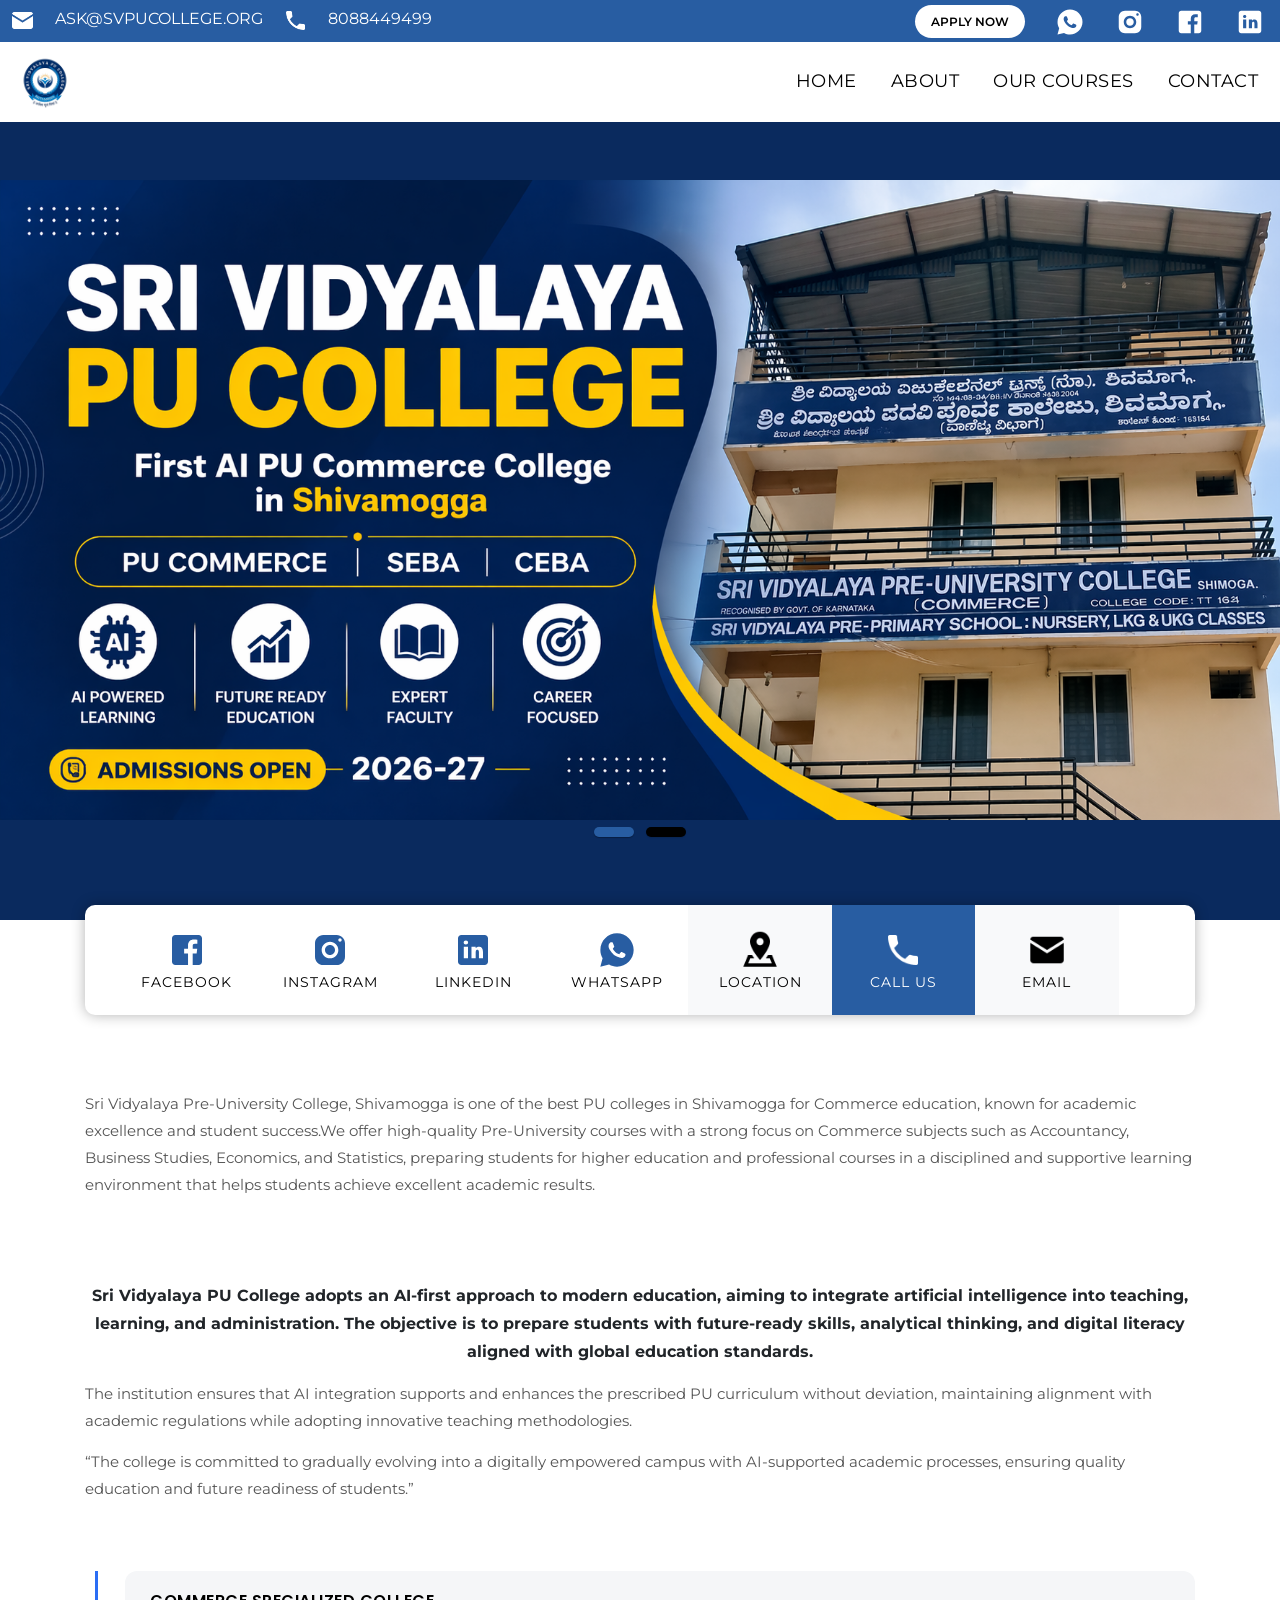
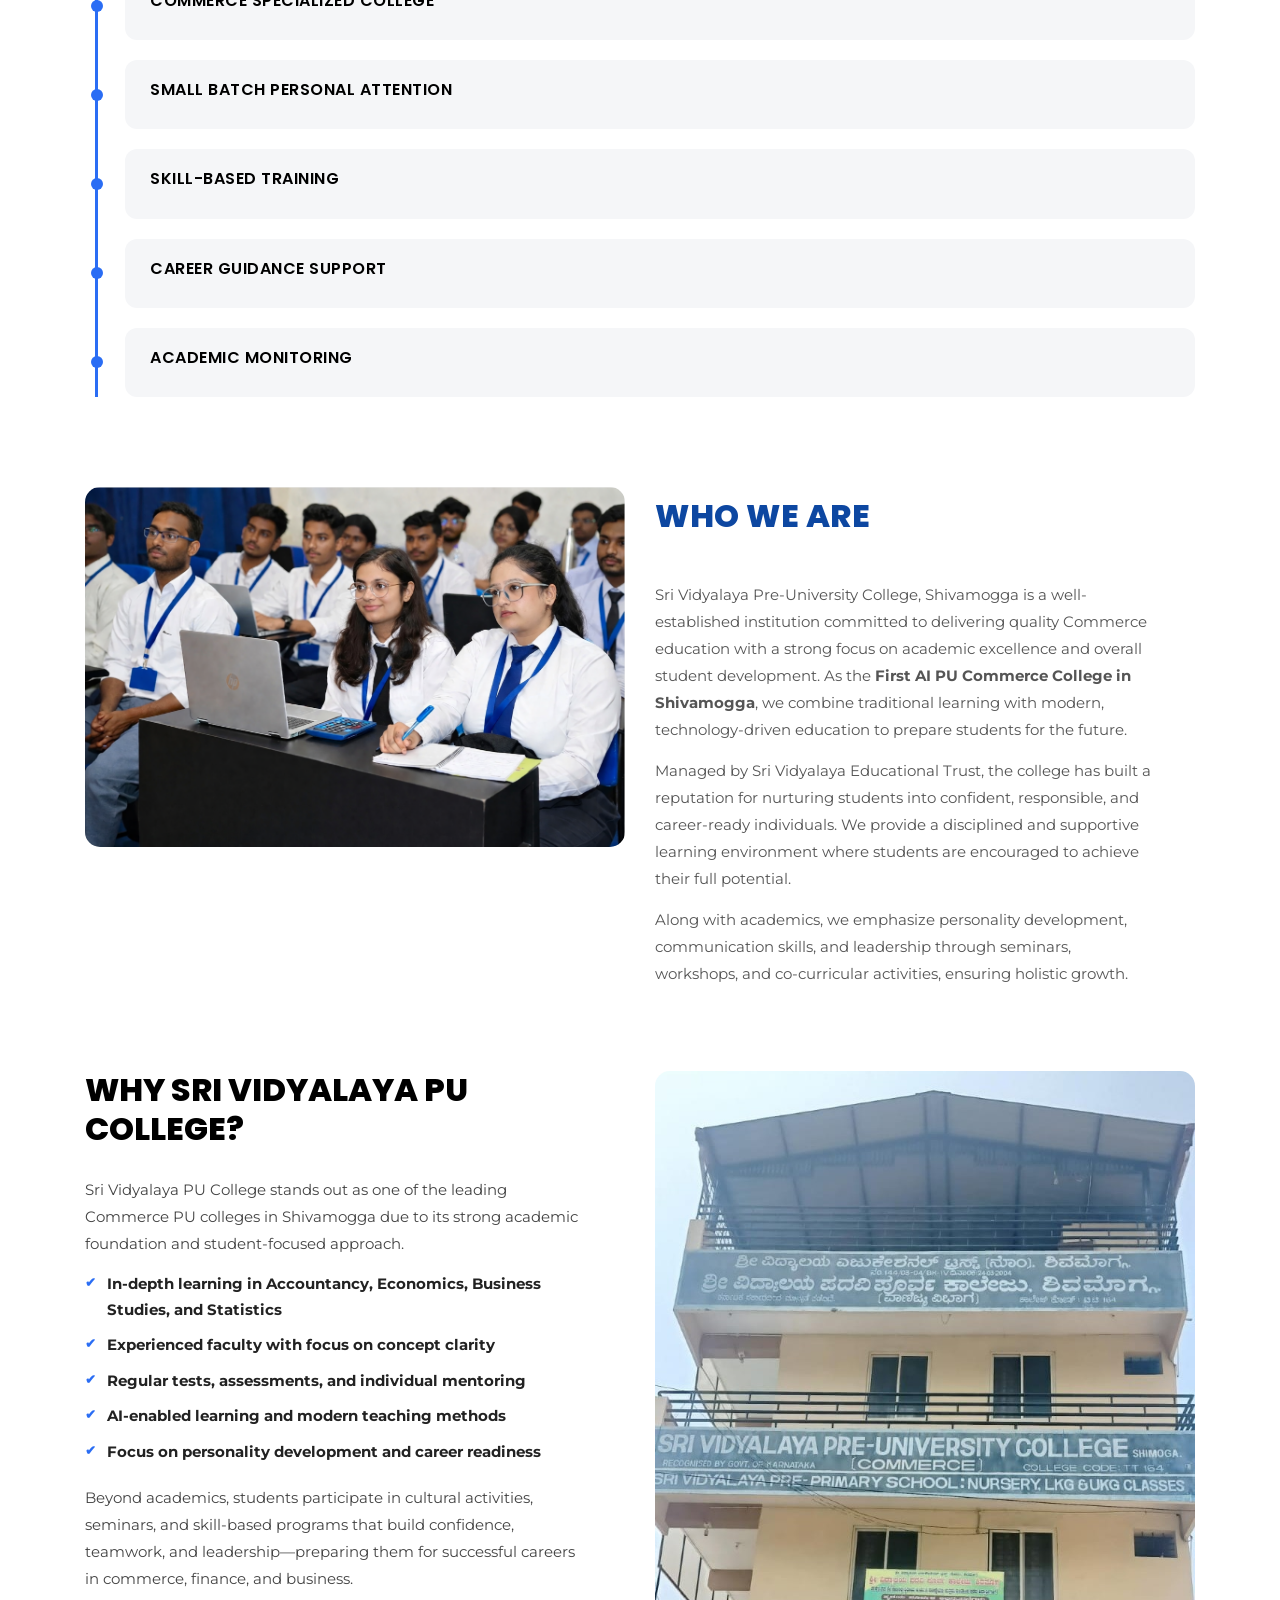
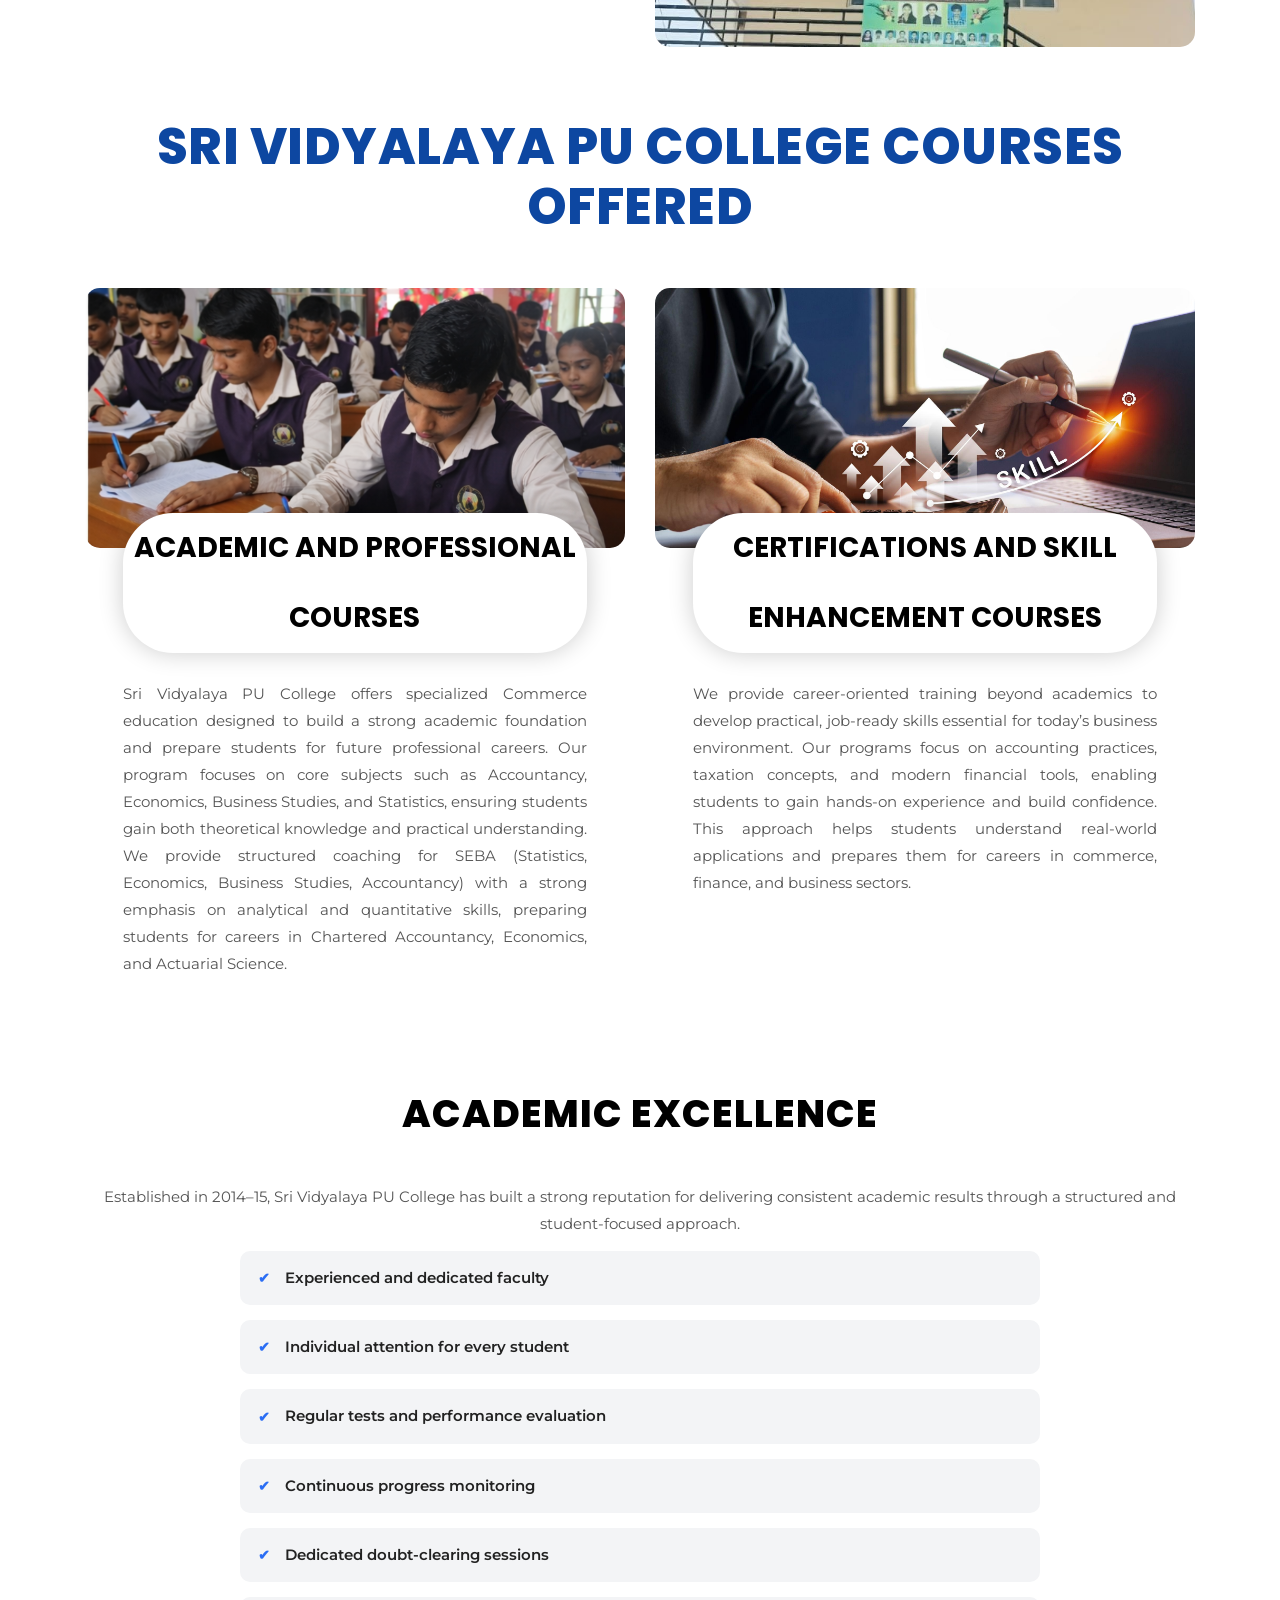
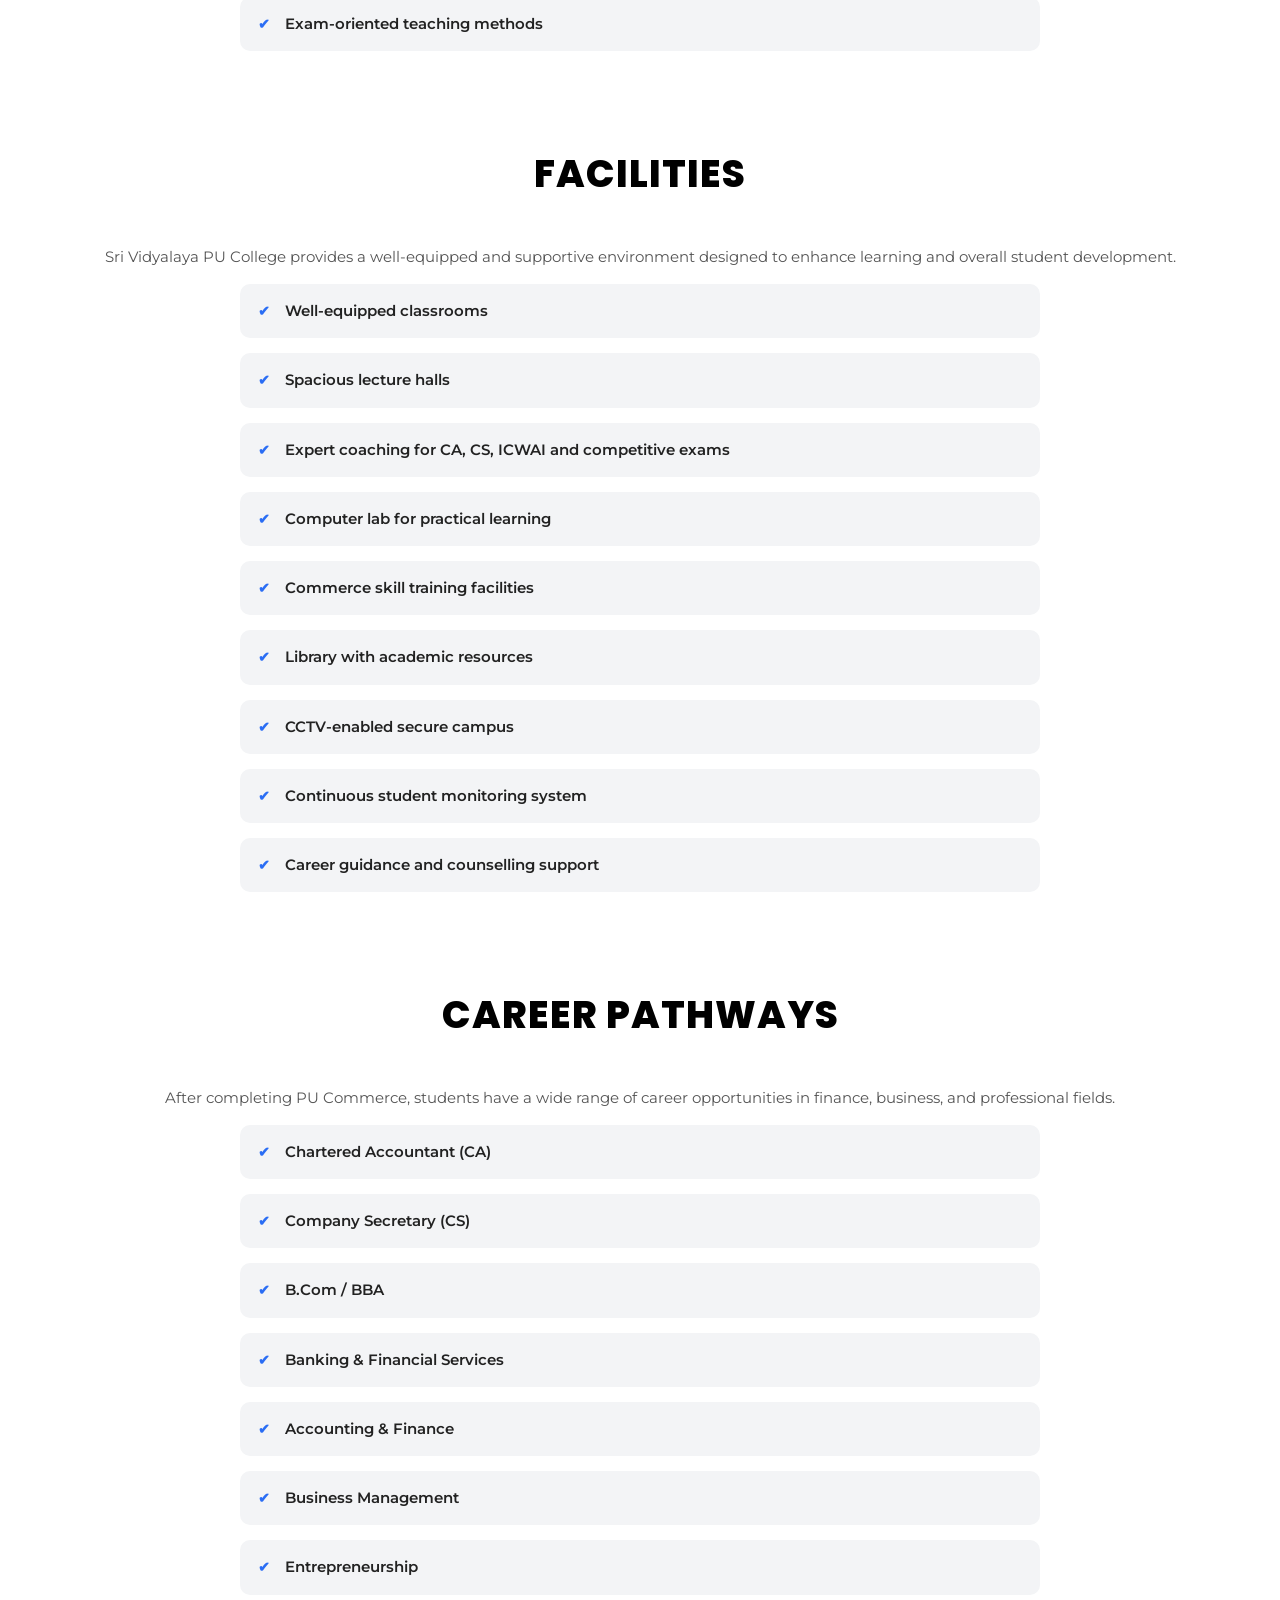
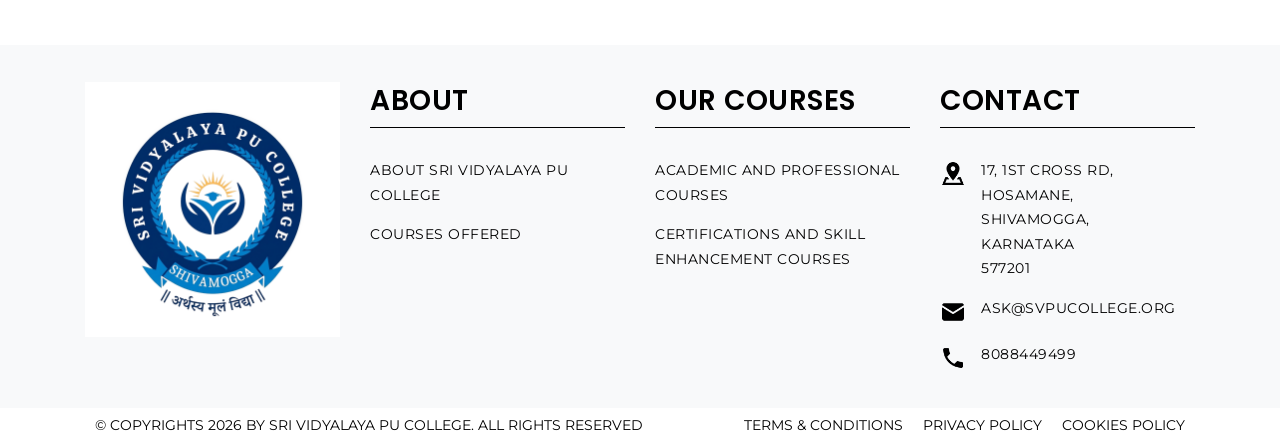
==== commit b7252604: "Update index.html" ====
--- a/index.html
+++ b/index.html
@@ -29,10 +29,22 @@
 
   
     <!-- Site Metas -->
-    <title>Sri Vidyalaya PU College | Sustainable Agriculture & Farming</title>
-    <meta name="keywords" content="Sri Vidyalaya PU College, Sustainable Farming, Agriculture, Organic Produce, Forestry, Green Innovation">
-    <meta name="description" content="Sri Vidyalaya PU College is a sustainable agriculture and farming company focused on innovation, environmental responsibility, and long-term growth.">
-    <meta name="author" content="Sri Vidyalaya PU College">
+   <title>Sri Vidyalaya PU College, Shivamogga | First AI PU Commerce College</title>
+
+<title>Sri Vidyalaya PU College, Shivamogga | First AI PU Commerce College</title>
+
+<meta name="keywords" content="Sri Vidyalaya PU College, Shivamogga PU College, Commerce PU College, SEBA, CEBA, Best PU College Shivamogga, AI Commerce College, Karnataka PU College">
+
+<meta name="description" content="Sri Vidyalaya PU College in Shivamogga is the first AI-powered PU Commerce college offering SEBA and CEBA courses with a focus on academic excellence, digital learning, and career development.">
+
+<meta name="author" content="Sri Vidyalaya PU College">
+	<meta name="viewport" content="width=device-width, initial-scale=1.0">
+
+<meta property="og:title" content="Sri Vidyalaya PU College, Shivamogga">
+<meta property="og:description" content="First AI PU Commerce College in Shivamogga offering SEBA & CEBA courses.">
+<meta property="og:type" content="website">
+<meta property="og:url" content="https://svpucollege.org">
+<meta property="og:image" content="https://svpucollege.org/img/logo.png">
 
     <!-- Site Icons -->
     <link rel="icon" href="/img/transparent_logo.png" type="image/png">
@@ -82,7 +94,7 @@
     </ul>
                 <ul>
                     <li><a href="https://wa.me/918088449499" target="_blank"><span class="first-nav_contact-icon"><img src="/img/socials/whatsapp_icon_white.svg" alt="Vasave Business Solutions WhatsApp Contact Direct"></span></a></li>
-                    <li><a href="https://www.instagram.com/sri_vidyalaya?igsh=MTQyMm5qaG1ocG15MQ==" target="_blank"><span class="first-nav_contact-icon"><img src="/img/socials/ig_icon_white.svg" alt="Vasave Business Solutions Instagram Page"></span></a></li>
+                    <li><a href="https://www.instagram.com/srividyalayapucollege/" target="_blank"><span class="first-nav_contact-icon"><img src="/img/socials/ig_icon_white.svg" alt="Vasave Business Solutions Instagram Page"></span></a></li>
                     <li><a href="https://www.facebook.com/people/sri-vidyalaya/61572080166512/" target="_blank"><span class="first-nav_contact-icon"><img src="/img/socials/fb_icon_white.svg" alt="Vasave Business Solutions Facebook Page"></span></a></li>
                     <li><a href="https://www.linkedin.com/in/sri-vidyalaya-95a640403?utm_source=share&utm_campaign=share_via&utm_content=profile&utm_medium=android_app" target="_blank"><span class="first-nav_contact-icon"><img src="/img/socials/linkedin_icon_white.svg" alt="Vasave Business Solutions LinkedIn Page"></span></a></li>
                 </ul>
--- a/css/custom.css
+++ b/css/custom.css
@@ -732,4 +732,324 @@
 }
 .pogoSlider {
     margin-top: 20px; /* adjust: 20px–40px as needed */
-}+}
+
+
+
+
+
+
+
+
+
+
+
+
+
+
+
+
+
+
+
+
+
+/* Site-wide spacing cleanup */
+section,
+.section,
+.layout_padding,
+.layout_padding_2,
+.service-detail-section,
+.about-section,
+.full-width-content,
+.inner_banner,
+.text_align_center,
+.container > .row {
+    margin-top: 0 !important;
+    margin-bottom: 0 !important;
+}
+
+/* Reduce section vertical padding on all pages */
+.section,
+.layout_padding,
+.layout_padding_2,
+.service-detail-section,
+.about-section,
+.full-width-content,
+.text_align_center.layout_padding_2 {
+    padding-top: 35px !important;
+    padding-bottom: 35px !important;
+}
+
+/* Keep banner tighter without crushing it */
+.inner_banner {
+    padding-top: 45px !important;
+    padding-bottom: 45px !important;
+}
+
+/* Tighten headings */
+.heading_main,
+.heading_main h1,
+.heading_main h2,
+.heading_main h3,
+.section h1,
+.section h2,
+.section h3,
+section h1,
+section h2,
+section h3 {
+    margin-top: 0 !important;
+    margin-bottom: 18px !important;
+}
+
+/* Tighten paragraphs */
+p,
+.section p,
+.about-content p,
+.full-width-content p {
+    margin-bottom: 14px !important;
+}
+
+/* Tighten image/content rows */
+.row.align-items-center,
+.about-image-col,
+.about-content,
+.service-detail-section .row {
+    margin-top: 0 !important;
+    margin-bottom: 20px !important;
+}
+
+/* Tighten list/card sections */
+.facility-section,
+.career-section,
+.academic-section,
+.why-choose-section,
+.mission-grid,
+.vision-content,
+.facility-list,
+.career-list,
+.academic-list,
+.feature-list {
+    padding-top: 25px !important;
+    padding-bottom: 25px !important;
+    margin-top: 0 !important;
+    margin-bottom: 0 !important;
+}
+
+.facility-list li,
+.career-list li,
+.academic-list li,
+.feature-list li,
+.mission-card {
+    margin-bottom: 12px !important;
+}
+
+/* Contact/social card spacing */
+.contact-info,
+.contact-info-section,
+.social-box,
+.social-icons-section {
+    margin-top: 0 !important;
+    margin-bottom: 25px !important;
+}
+
+/* Footer spacing */
+.footer-box {
+    margin-top: 0 !important;
+    padding-top: 25px !important;
+}
+
+/* Mobile spacing */
+@media (max-width: 767px) {
+    .section,
+    .layout_padding,
+    .layout_padding_2,
+    .service-detail-section,
+    .about-section,
+    .full-width-content {
+        padding-top: 24px !important;
+        padding-bottom: 24px !important;
+    }
+
+    .inner_banner {
+        padding-top: 35px !important;
+        padding-bottom: 35px !important;
+    }
+}
+
+/* Remove large gaps on About/content pages */
+#inner_page .section,
+#inner_page .layout_padding,
+#inner_page .layout_padding_2 {
+    padding-top: 25px !important;
+    padding-bottom: 25px !important;
+}
+
+#inner_page .about-section,
+#inner_page .full-width-content,
+#inner_page .about-content,
+#inner_page .about-image-col {
+    margin-top: 0 !important;
+    margin-bottom: 15px !important;
+    padding-top: 0 !important;
+    padding-bottom: 0 !important;
+}
+
+#inner_page .full-width-content p,
+#inner_page .about-content p {
+    margin-bottom: 12px !important;
+}
+
+#inner_page .row {
+    margin-top: 0 !important;
+    margin-bottom: 0 !important;
+}
+
+/* Reduce gap before section headings like OUR VISION */
+#inner_page .heading_main,
+#inner_page .heading_main h3,
+#inner_page .vision-content,
+#inner_page .mission-grid {
+    margin-top: 0 !important;
+    margin-bottom: 16px !important;
+    padding-top: 0 !important;
+}
+
+/* If there is still too much blank space before OUR VISION */
+#inner_page .full-width-content + .section,
+#inner_page .section + .section {
+    margin-top: 0 !important;
+    padding-top: 20px !important;
+}
+#inner_page .section.layout_padding_2 {
+    padding-top: 15px !important;
+    padding-bottom: 15px !important;
+}
+
+
+/* 
+mobile */
+/* Mobile-friendly header/contact bar */
+@media (max-width: 767px) {
+    .first-nav_contact {
+        height: auto !important;
+        min-height: unset !important;
+        padding: 6px 8px !important;
+        display: flex !important;
+        flex-direction: column !important;
+        gap: 6px !important;
+        overflow: visible !important;
+    }
+
+    .first-nav_contact .left,
+    .first-nav_contact .right {
+        width: 100% !important;
+        float: none !important;
+        display: flex !important;
+        justify-content: center !important;
+        align-items: center !important;
+    }
+
+    .first-nav_contact ul {
+        margin: 0 !important;
+        padding: 0 !important;
+        display: flex !important;
+        flex-wrap: wrap !important;
+        justify-content: center !important;
+        align-items: center !important;
+        gap: 8px !important;
+    }
+
+    .first-nav_contact ul li {
+        float: none !important;
+        display: inline-flex !important;
+        align-items: center !important;
+        margin: 0 !important;
+        list-style: none !important;
+    }
+
+    .first-nav_contact .left ul li a,
+    .first-nav_contact .right ul li a {
+        float: none !important;
+        display: inline-flex !important;
+        align-items: center !important;
+        gap: 5px !important;
+        font-size: 12px !important;
+        line-height: 1.2 !important;
+        padding: 2px 4px !important;
+        color: #fff !important;
+    }
+
+    .first-nav_contact-icon,
+    .first-nav_contact-icon img,
+    div.left span.first-nav_contact-icon img,
+    span.first-nav_contact-icon img {
+        float: none !important;
+        width: 18px !important;
+        height: 18px !important;
+        max-width: 18px !important;
+        object-fit: contain !important;
+    }
+
+    .first-nav_contact .right {
+        gap: 8px !important;
+    }
+
+    .first-nav_contact .right .apply-btn-ul {
+        margin: 0 !important;
+        order: 1;
+    }
+
+    .first-nav_contact .right > ul:not(.apply-btn-ul) {
+        order: 2;
+    }
+
+    #apl-btn {
+        display: inline-flex !important;
+        align-items: center !important;
+        justify-content: center !important;
+        height: auto !important;
+        min-height: 28px !important;
+        padding: 6px 18px !important;
+        border-radius: 999px !important;
+        font-size: 11px !important;
+        font-weight: 700 !important;
+        background: #fff !important;
+        color: #285DA2 !important;
+        white-space: nowrap !important;
+    }
+
+    .navbar.header-nav {
+        padding: 8px 0 !important;
+    }
+
+    .navbar .navbar-brand img {
+        height: 48px !important;
+        max-height: 48px !important;
+        width: auto !important;
+    }
+
+    .top-header #navbar-wd {
+        padding-right: 0 !important;
+    }
+
+    .top-header .navbar .navbar-collapse ul li a {
+        text-align: center !important;
+        padding: 9px 15px !important;
+        font-size: 13px !important;
+    }
+}
+@media (max-width: 420px) {
+    .first-nav_contact .left ul {
+        flex-direction: column !important;
+        gap: 4px !important;
+    }
+
+    .first-nav_contact .right ul {
+        gap: 10px !important;
+    }
+
+    .first-nav_contact .left ul li a {
+        font-size: 11px !important;
+    }
+}
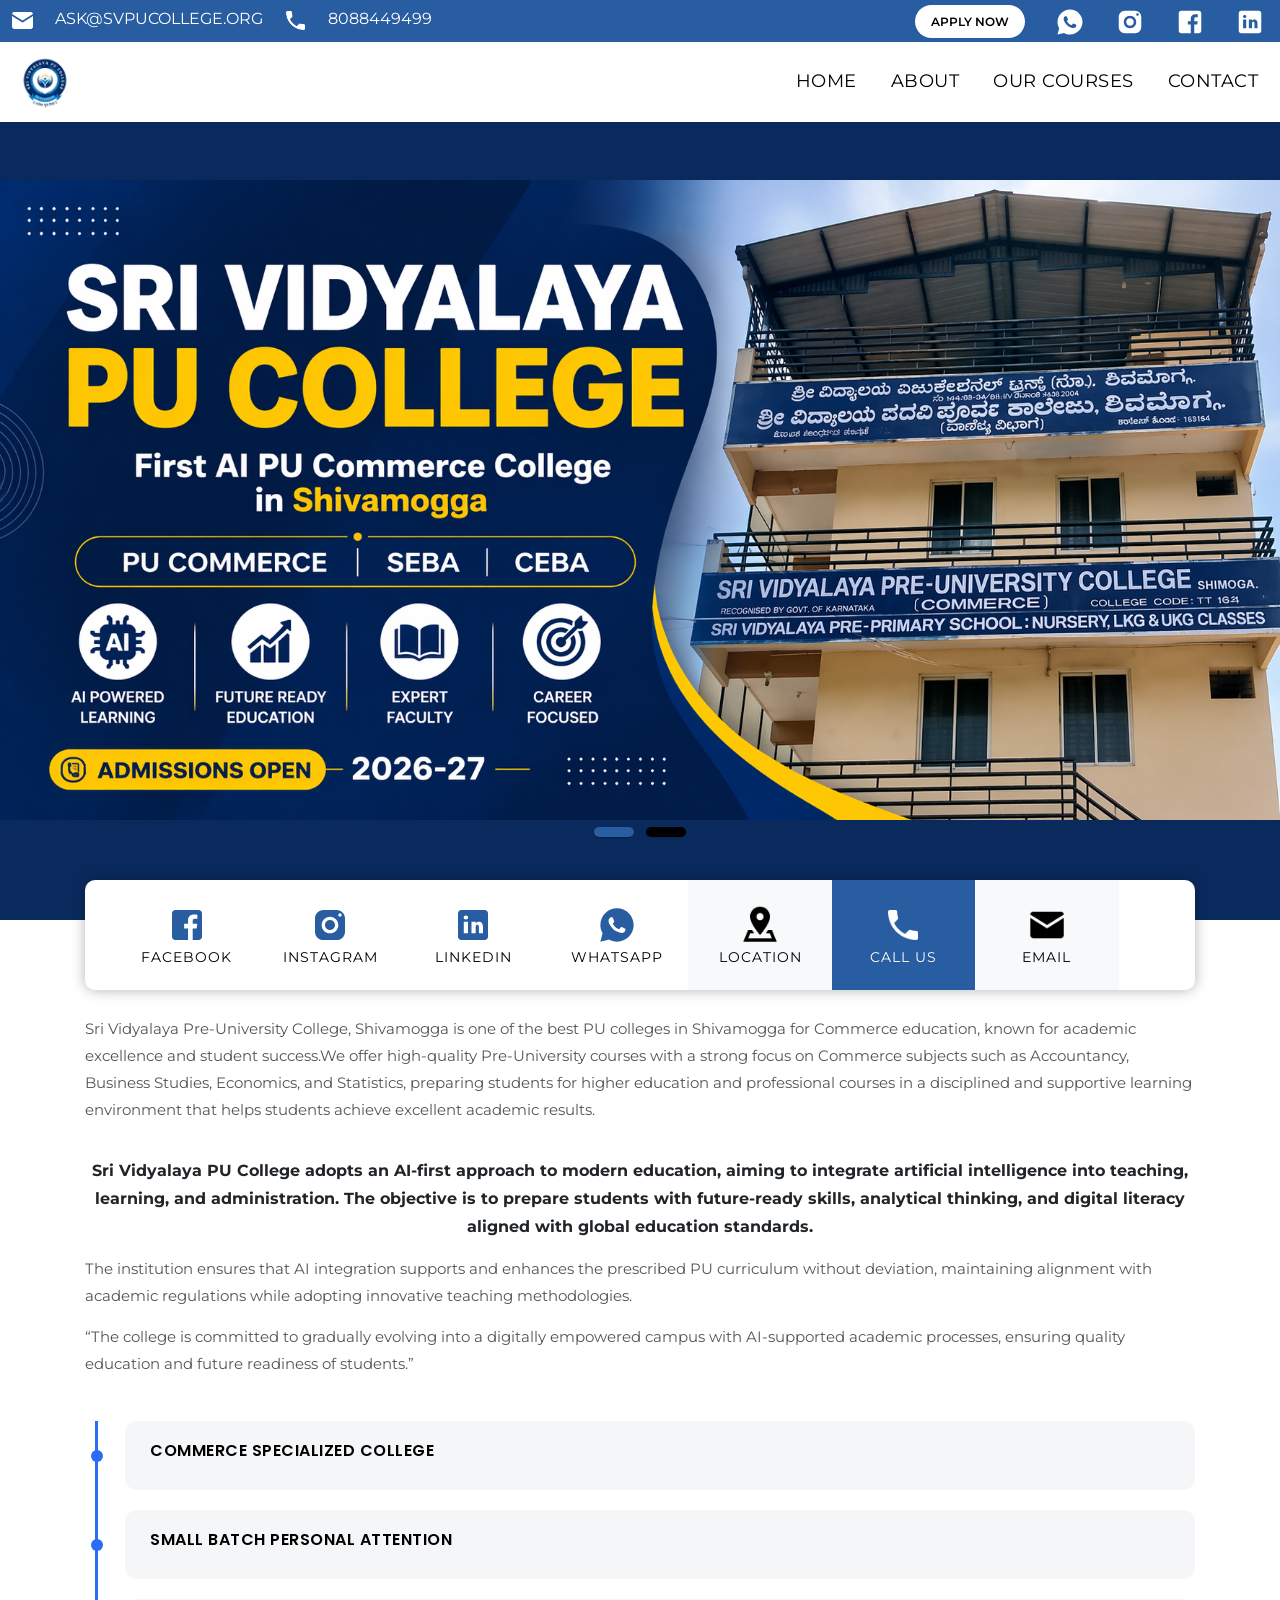
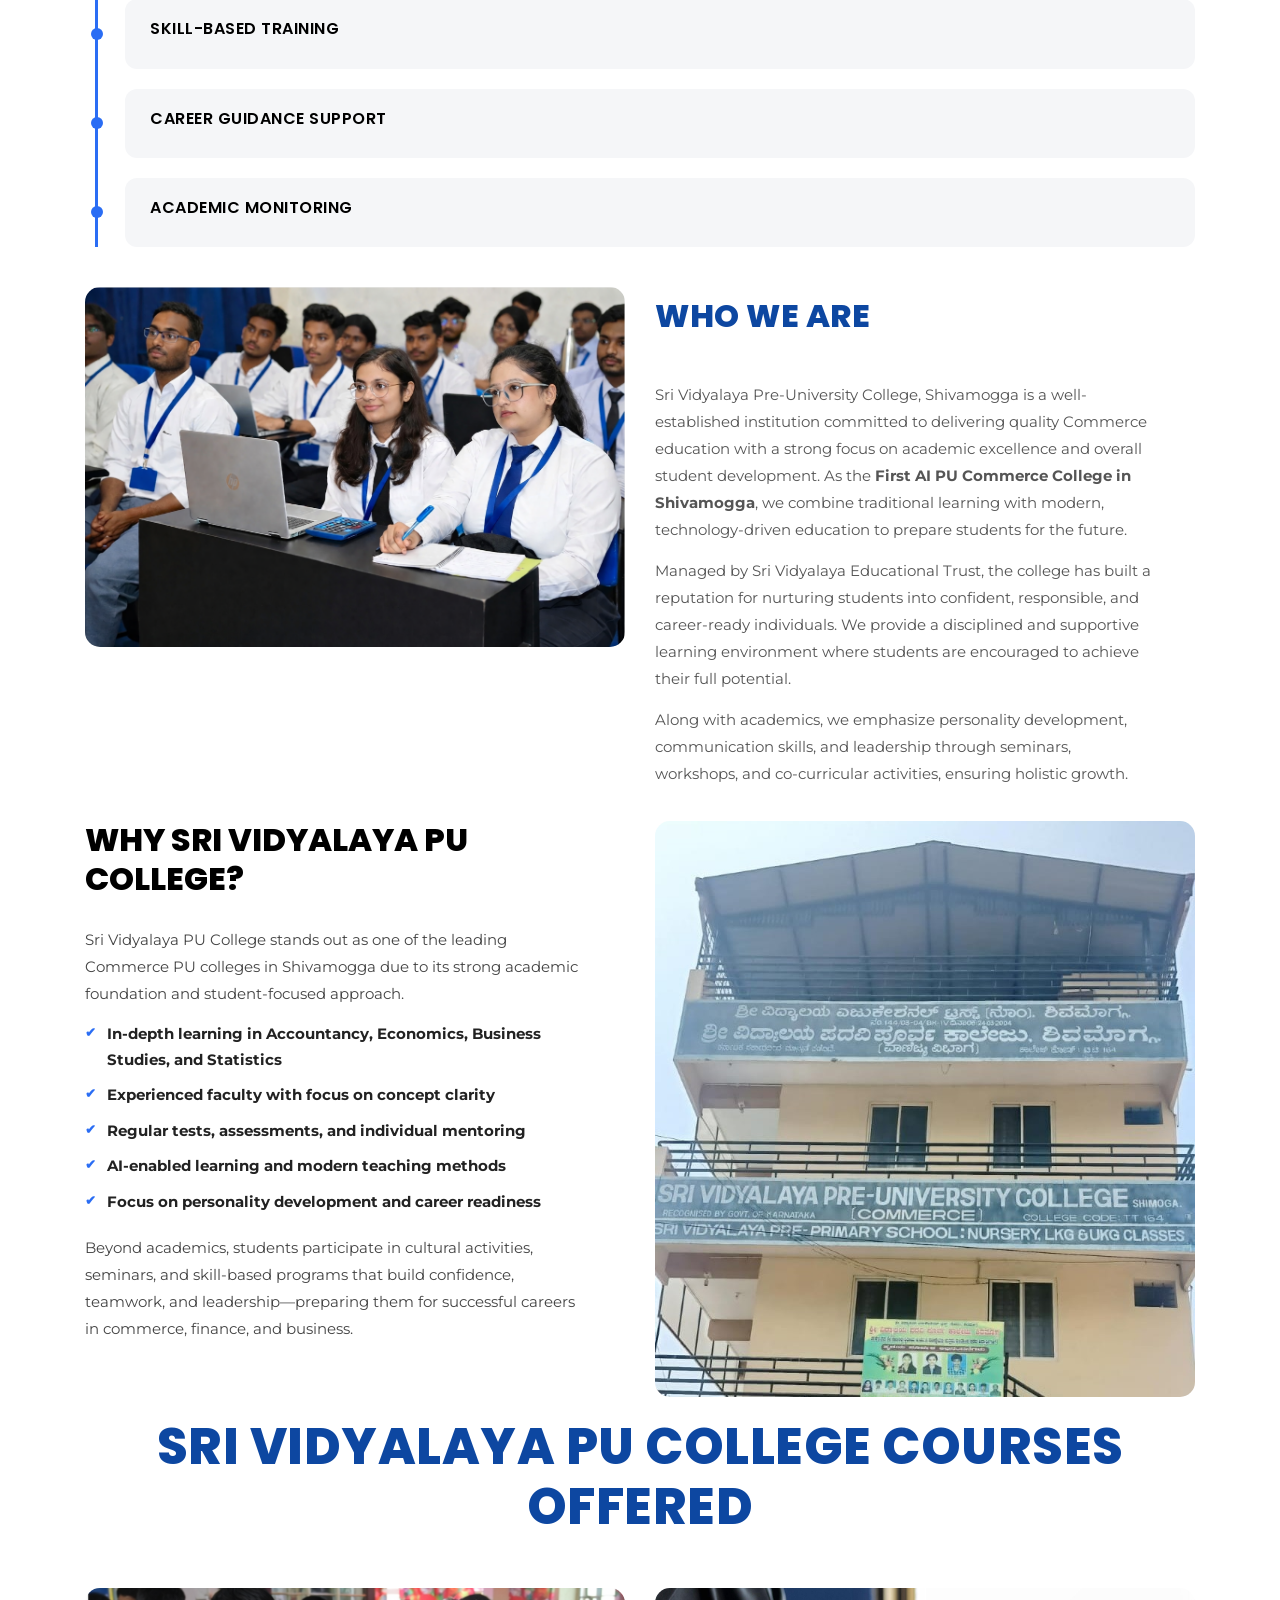
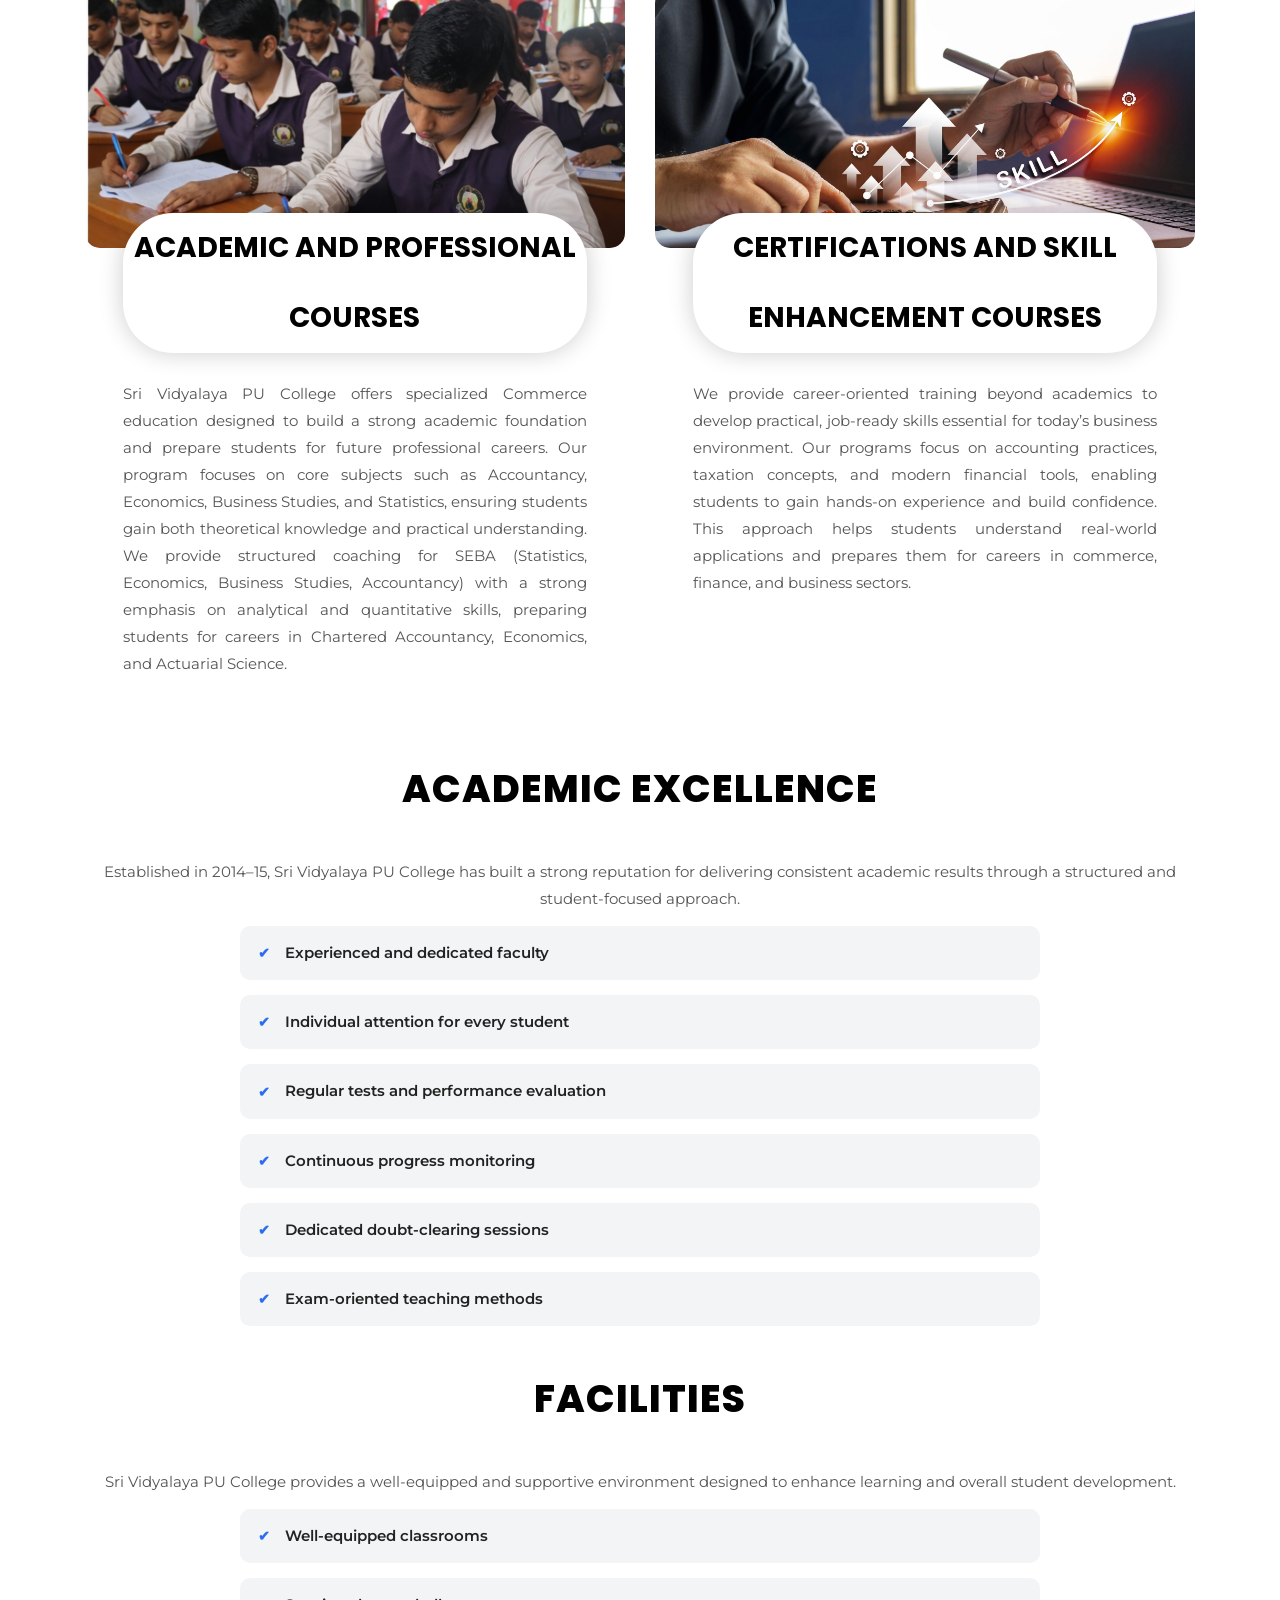
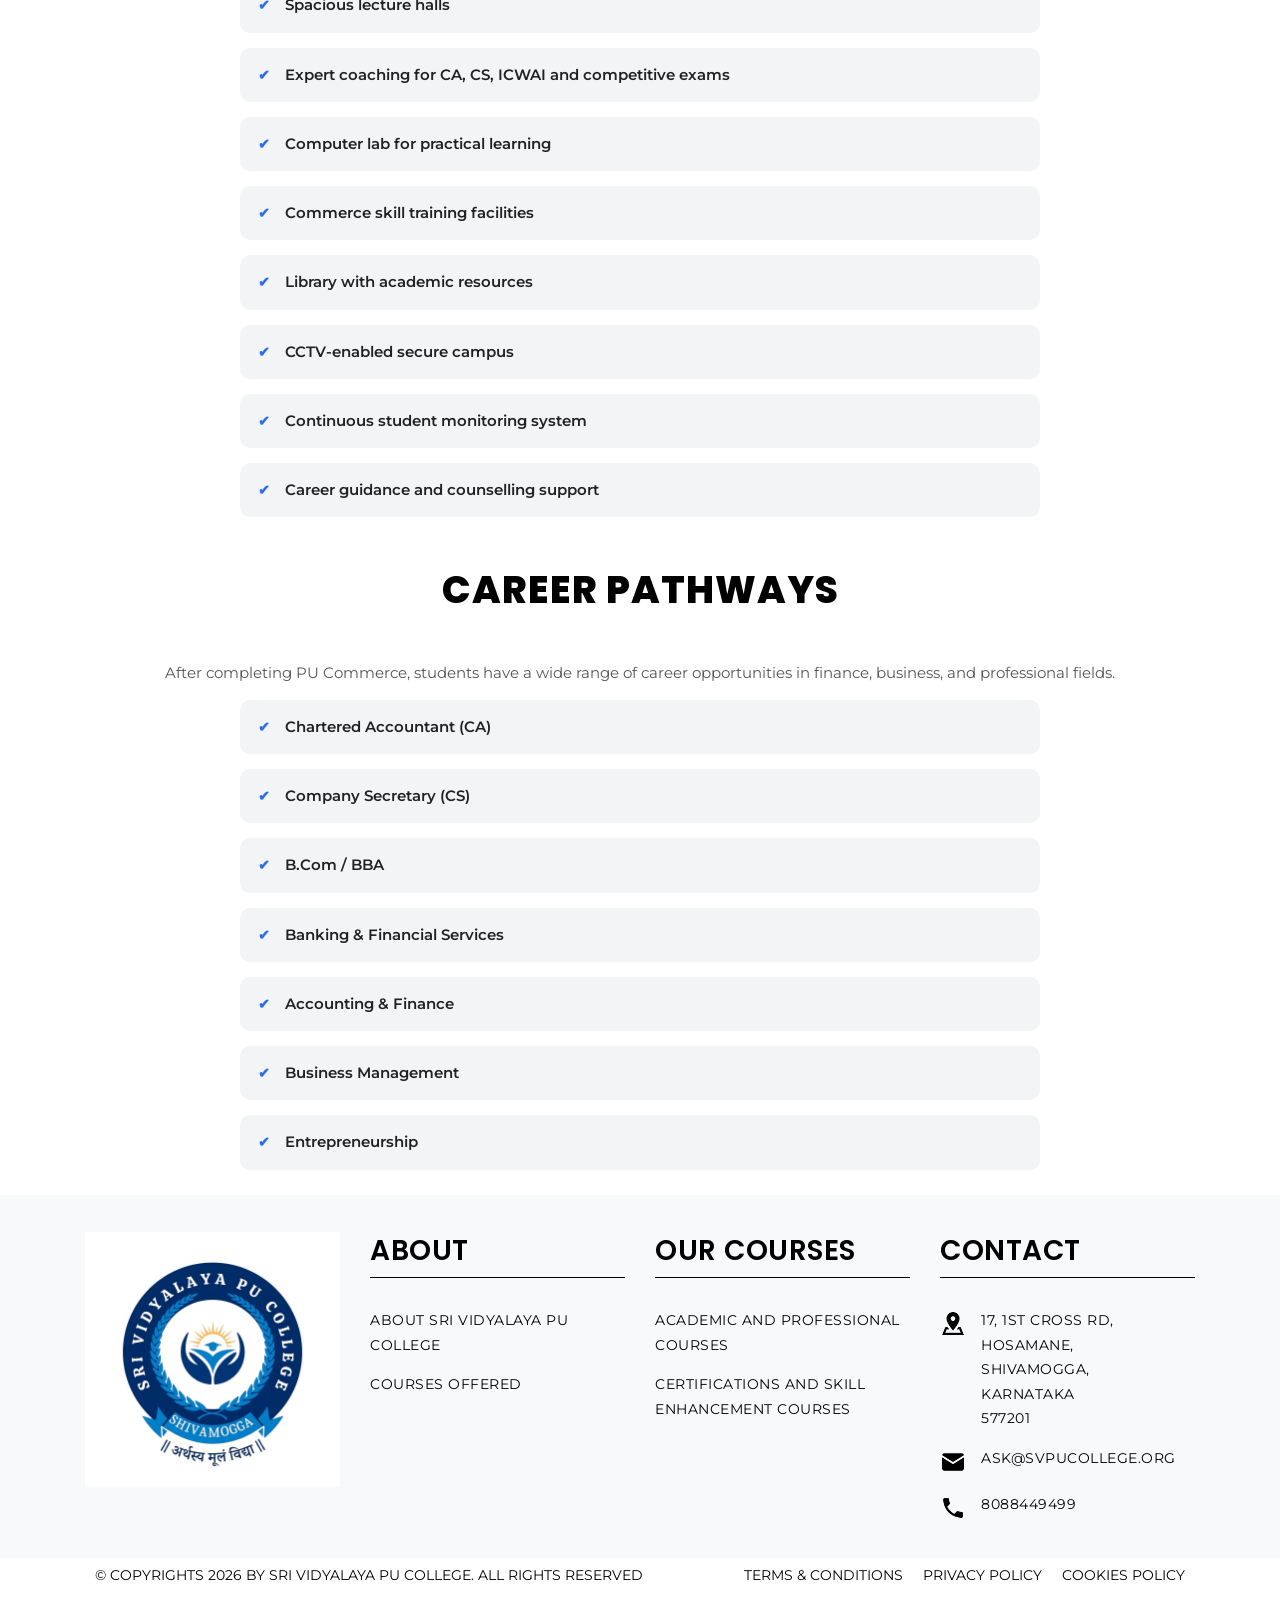
==== commit 2cde2bbb: "updated_all" ====
--- a/index.html
+++ b/index.html
@@ -571,9 +571,9 @@
                 <div class="col-12">
                     <span class="crp">© Copyrights 2026 by Sri Vidyalaya PU College. All Rights Reserved</span>
                     <span class="quick_links">
-                       <a href="#" target="_blank" rel="noopener">Cookies Policy</a>
-                        <a href="#" target="_blank" rel="noopener">Privacy Policy</a>
-                        <a href="#" target="_blank" rel="noopener">Terms & Conditions</a>
+                       <a href="Cookies_Policy_SVPU.pdf" target="_blank" rel="noopener">Cookies Policy</a>
+                       <a href="PRIVACY_POLICY_SVPU.pdf" target="_blank" rel="noopener">Privacy Policy</a>
+                       <a href="TERMS_AND_CONDITIONS_SVPU.pdf" target="_blank" rel="noopener">Terms & Conditions</a>
                     </span>
                 </div>
             </div>
--- a/css/custom.css
+++ b/css/custom.css
@@ -777,14 +777,15 @@
 .about-section,
 .full-width-content,
 .text_align_center.layout_padding_2 {
-    padding-top: 35px !important;
-    padding-bottom: 35px !important;
+    padding-top: 10px !important;
+    padding-bottom: 10px !important;
 }
 
 /* Keep banner tighter without crushing it */
 .inner_banner {
-    padding-top: 45px !important;
-    padding-bottom: 45px !important;
+    padding-top: 20px !important;
+    padding-bottom: 20px !important;
+    padding: 18px 0 !important;
 }
 
 /* Tighten headings */
@@ -876,7 +877,12 @@
         padding-bottom: 35px !important;
     }
 }
-
+/* FORCE FIX BANNER HEIGHT */
+.inner_banner,
+.inner_banner.layout_padding,
+.inner_banner.layout_padding_2 {
+    padding: 15px 0 !important;
+}
 /* Remove large gaps on About/content pages */
 #inner_page .section,
 #inner_page .layout_padding,
@@ -929,15 +935,47 @@
 
 /* 
 mobile */
-/* Mobile-friendly header/contact bar */
 @media (max-width: 767px) {
+    .first-nav_contact .right img {
+        display: block !important;
+        width: 21px !important;
+        height: 21px !important;
+        opacity: 1 !important;
+        visibility: visible !important;
+    }
+}
+/* =========================================================
+   MOBILE RESPONSIVE HEADER FIX - ALL PAGES
+   Replace old mobile header CSS with this block
+========================================================= */
+
+html,
+body {
+    max-width: 100%;
+    overflow-x: hidden;
+}
+
+@media (max-width: 767px) {
+    /* Header must sit naturally on mobile */
+    #inner_page header.top-header,
+    header.top-header,
+    .top-header {
+        position: relative !important;
+        width: 100% !important;
+        background: #fff !important;
+        z-index: 999 !important;
+    }
+
+    /* Top blue contact/social bar */
     .first-nav_contact {
+        width: 100% !important;
         height: auto !important;
-        min-height: unset !important;
-        padding: 6px 8px !important;
-        display: flex !important;
-        flex-direction: column !important;
-        gap: 6px !important;
+        min-height: auto !important;
+        padding: 7px 10px !important;
+        background: #285DA2 !important;
+        display: grid !important;
+        grid-template-columns: 1fr !important;
+        row-gap: 8px !important;
         overflow: visible !important;
     }
 
@@ -948,108 +986,315 @@
         display: flex !important;
         justify-content: center !important;
         align-items: center !important;
+        overflow: visible !important;
     }
 
     .first-nav_contact ul {
+        width: 100% !important;
         margin: 0 !important;
         padding: 0 !important;
         display: flex !important;
+        align-items: center !important;
+        justify-content: center !important;
         flex-wrap: wrap !important;
-        justify-content: center !important;
-        align-items: center !important;
-        gap: 8px !important;
+        gap: 8px 12px !important;
+        list-style: none !important;
     }
 
     .first-nav_contact ul li {
         float: none !important;
-        display: inline-flex !important;
-        align-items: center !important;
         margin: 0 !important;
-        list-style: none !important;
-    }
-
-    .first-nav_contact .left ul li a,
-    .first-nav_contact .right ul li a {
-        float: none !important;
-        display: inline-flex !important;
-        align-items: center !important;
-        gap: 5px !important;
-        font-size: 12px !important;
-        line-height: 1.2 !important;
-        padding: 2px 4px !important;
-        color: #fff !important;
-    }
-
-    .first-nav_contact-icon,
-    .first-nav_contact-icon img,
-    div.left span.first-nav_contact-icon img,
-    span.first-nav_contact-icon img {
-        float: none !important;
-        width: 18px !important;
-        height: 18px !important;
-        max-width: 18px !important;
-        object-fit: contain !important;
-    }
-
-    .first-nav_contact .right {
-        gap: 8px !important;
-    }
-
-    .first-nav_contact .right .apply-btn-ul {
-        margin: 0 !important;
-        order: 1;
-    }
-
-    .first-nav_contact .right > ul:not(.apply-btn-ul) {
-        order: 2;
-    }
-
-    #apl-btn {
+        padding: 0 !important;
         display: inline-flex !important;
         align-items: center !important;
         justify-content: center !important;
-        height: auto !important;
-        min-height: 28px !important;
-        padding: 6px 18px !important;
+        list-style: none !important;
+    }
+
+    .first-nav_contact ul li a {
+        float: none !important;
+        position: static !important;
+        display: inline-flex !important;
+        align-items: center !important;
+        justify-content: center !important;
+        gap: 6px !important;
+        padding: 0 !important;
+        margin: 0 !important;
+        color: #fff !important;
+        font-size: 12px !important;
+        line-height: 1.2 !important;
+        text-decoration: none !important;
+        white-space: nowrap !important;
+    }
+
+    /* Left email and phone */
+    .first-nav_contact .left ul {
+        justify-content: center !important;
+        gap: 10px !important;
+    }
+
+    .first-nav_contact .left ul li a span:not(.first-nav_contact-icon) {
+        color: #fff !important;
+        font-size: 12px !important;
+        letter-spacing: 0.2px !important;
+    }
+
+    /* Icons reset: this is important because old CSS uses floats */
+    .first-nav_contact-icon,
+    span.first-nav_contact-icon,
+    .first-nav_contact-icon img,
+    span.first-nav_contact-icon img,
+    div.left span.first-nav_contact-icon img {
+        float: none !important;
+        position: static !important;
+        display: inline-block !important;
+        width: 18px !important;
+        min-width: 18px !important;
+        max-width: 18px !important;
+        height: 18px !important;
+        min-height: 18px !important;
+        max-height: 18px !important;
+        object-fit: contain !important;
+        opacity: 1 !important;
+        visibility: visible !important;
+        transform: none !important;
+    }
+
+    /* Right area: Apply Now + social icons */
+    .first-nav_contact .right {
+        flex-direction: row !important;
+        flex-wrap: wrap !important;
+        gap: 8px !important;
+    }
+
+    .first-nav_contact .right .apply-btn-ul {
+        width: auto !important;
+        margin: 0 !important;
+        padding: 0 !important;
+        order: 1 !important;
+        flex: 0 0 auto !important;
+    }
+
+    .first-nav_contact .right > ul:not(.apply-btn-ul) {
+        width: auto !important;
+        margin: 0 !important;
+        padding: 0 !important;
+        order: 2 !important;
+        display: flex !important;
+        flex-wrap: nowrap !important;
+        align-items: center !important;
+        justify-content: center !important;
+        gap: 12px !important;
+        flex: 0 0 auto !important;
+    }
+
+    .first-nav_contact .right > ul:not(.apply-btn-ul) li,
+    .first-nav_contact .right > ul:not(.apply-btn-ul) li a {
+        width: 24px !important;
+        height: 24px !important;
+        min-width: 24px !important;
+        padding: 0 !important;
+        margin: 0 !important;
+        display: inline-flex !important;
+        align-items: center !important;
+        justify-content: center !important;
+    }
+
+    .first-nav_contact .right > ul:not(.apply-btn-ul) img,
+    .first-nav_contact .right > ul:not(.apply-btn-ul) .first-nav_contact-icon img {
+        width: 21px !important;
+        height: 21px !important;
+        max-width: 21px !important;
+        max-height: 21px !important;
+        display: block !important;
+        opacity: 1 !important;
+        visibility: visible !important;
+    }
+
+    /* Apply Now button */
+    #apl-btn {
+        float: none !important;
+        position: static !important;
+        display: inline-flex !important;
+        align-items: center !important;
+        justify-content: center !important;
+        min-width: 108px !important;
+        height: 30px !important;
+        padding: 6px 16px !important;
         border-radius: 999px !important;
-        font-size: 11px !important;
-        font-weight: 700 !important;
         background: #fff !important;
         color: #285DA2 !important;
+        font-size: 11px !important;
+        font-weight: 800 !important;
+        line-height: 1 !important;
+        text-transform: uppercase !important;
         white-space: nowrap !important;
-    }
-
+        box-shadow: 0 4px 10px rgba(0, 0, 0, 0.12) !important;
+    }
+
+    /* White navbar */
     .navbar.header-nav {
+        width: 100% !important;
         padding: 8px 0 !important;
-    }
-
-    .navbar .navbar-brand img {
-        height: 48px !important;
-        max-height: 48px !important;
+        background: #fff !important;
+        min-height: auto !important;
+        box-shadow: 0 4px 14px rgba(0, 0, 0, 0.06) !important;
+    }
+
+    .navbar.header-nav .container-fluid {
+        width: 100% !important;
+        padding-left: 12px !important;
+        padding-right: 12px !important;
+        display: flex !important;
+        align-items: center !important;
+        justify-content: space-between !important;
+    }
+
+    /* Logo left aligned */
+    a.navbar-brand,
+    .navbar-brand {
+        left: 0 !important;
+        float: none !important;
+        position: relative !important;
+        margin: 0 !important;
+        padding: 0 !important;
+        display: flex !important;
+        align-items: center !important;
+        justify-content: flex-start !important;
+        max-width: 90px !important;
+    }
+
+    a.navbar-brand img,
+    .navbar .navbar-brand img,
+    .navbar-brand img {
         width: auto !important;
-    }
-
+        height: 50px !important;
+        max-width: 82px !important;
+        max-height: 50px !important;
+        object-fit: contain !important;
+        display: block !important;
+    }
+
+    /* Hamburger */
+    .navbar-toggler {
+        margin-left: auto !important;
+        padding: 7px 8px !important;
+        border: 1px solid rgba(40, 93, 162, 0.2) !important;
+        border-radius: 8px !important;
+        background: #fff !important;
+        outline: none !important;
+    }
+
+    .navbar-toggler span {
+        display: block !important;
+        width: 23px !important;
+        height: 2px !important;
+        margin: 5px 0 !important;
+        background: #285DA2 !important;
+        border-radius: 2px !important;
+    }
+
+    /* Collapsed menu */
     .top-header #navbar-wd {
+        width: 100% !important;
         padding-right: 0 !important;
-    }
-
-    .top-header .navbar .navbar-collapse ul li a {
+        margin-top: 8px !important;
+        background: #fff !important;
+    }
+
+    .top-header .navbar .navbar-collapse ul.navbar-nav,
+    .top-header .navbar .navbar-collapse ul {
+        width: 100% !important;
+        margin: 0 !important;
+        padding: 6px 0 !important;
+        display: block !important;
         text-align: center !important;
-        padding: 9px 15px !important;
+    }
+
+    .top-header .navbar .navbar-collapse ul li {
+        width: 100% !important;
+        margin: 0 !important;
+        display: block !important;
+    }
+
+    .top-header .navbar .navbar-collapse ul li a,
+    .top-header .navbar .navbar-collapse ul li .nav-link {
+        width: 100% !important;
+        display: block !important;
+        padding: 10px 15px !important;
+        color: #111 !important;
         font-size: 13px !important;
-    }
-}
-@media (max-width: 420px) {
+        text-align: center !important;
+        letter-spacing: 1px !important;
+    }
+
+    .top-header .navbar .navbar-collapse ul li a:hover {
+        color: #285DA2 !important;
+        transform: none !important;
+    }
+}
+
+/* Extra small phones */
+@media (max-width: 430px) {
+    .first-nav_contact {
+        padding: 7px 6px !important;
+        row-gap: 7px !important;
+    }
+
     .first-nav_contact .left ul {
         flex-direction: column !important;
-        gap: 4px !important;
-    }
-
-    .first-nav_contact .right ul {
+        gap: 5px !important;
+    }
+
+    .first-nav_contact .left ul li a,
+    .first-nav_contact .left ul li a span:not(.first-nav_contact-icon) {
+        font-size: 11px !important;
+    }
+
+    .first-nav_contact .right {
+        width: 100% !important;
+        justify-content: center !important;
+    }
+
+    .first-nav_contact .right > ul:not(.apply-btn-ul) {
         gap: 10px !important;
     }
 
-    .first-nav_contact .left ul li a {
-        font-size: 11px !important;
-    }
-}
+    #apl-btn {
+        min-width: 98px !important;
+        height: 28px !important;
+        padding: 6px 12px !important;
+        font-size: 10px !important;
+    }
+
+    a.navbar-brand img,
+    .navbar .navbar-brand img,
+    .navbar-brand img {
+        height: 46px !important;
+        max-height: 46px !important;
+        max-width: 76px !important;
+    }
+}
+
+/* General mobile content safety */
+@media (max-width: 767px) {
+    img {
+        max-width: 100% !important;
+        height: auto !important;
+    }
+
+    .container,
+    .container-fluid {
+        max-width: 100% !important;
+    }
+
+    .row {
+        margin-left: 0 !important;
+        margin-right: 0 !important;
+    }
+
+    [class*="col-"] {
+        padding-left: 12px !important;
+        padding-right: 12px !important;
+    }
+}
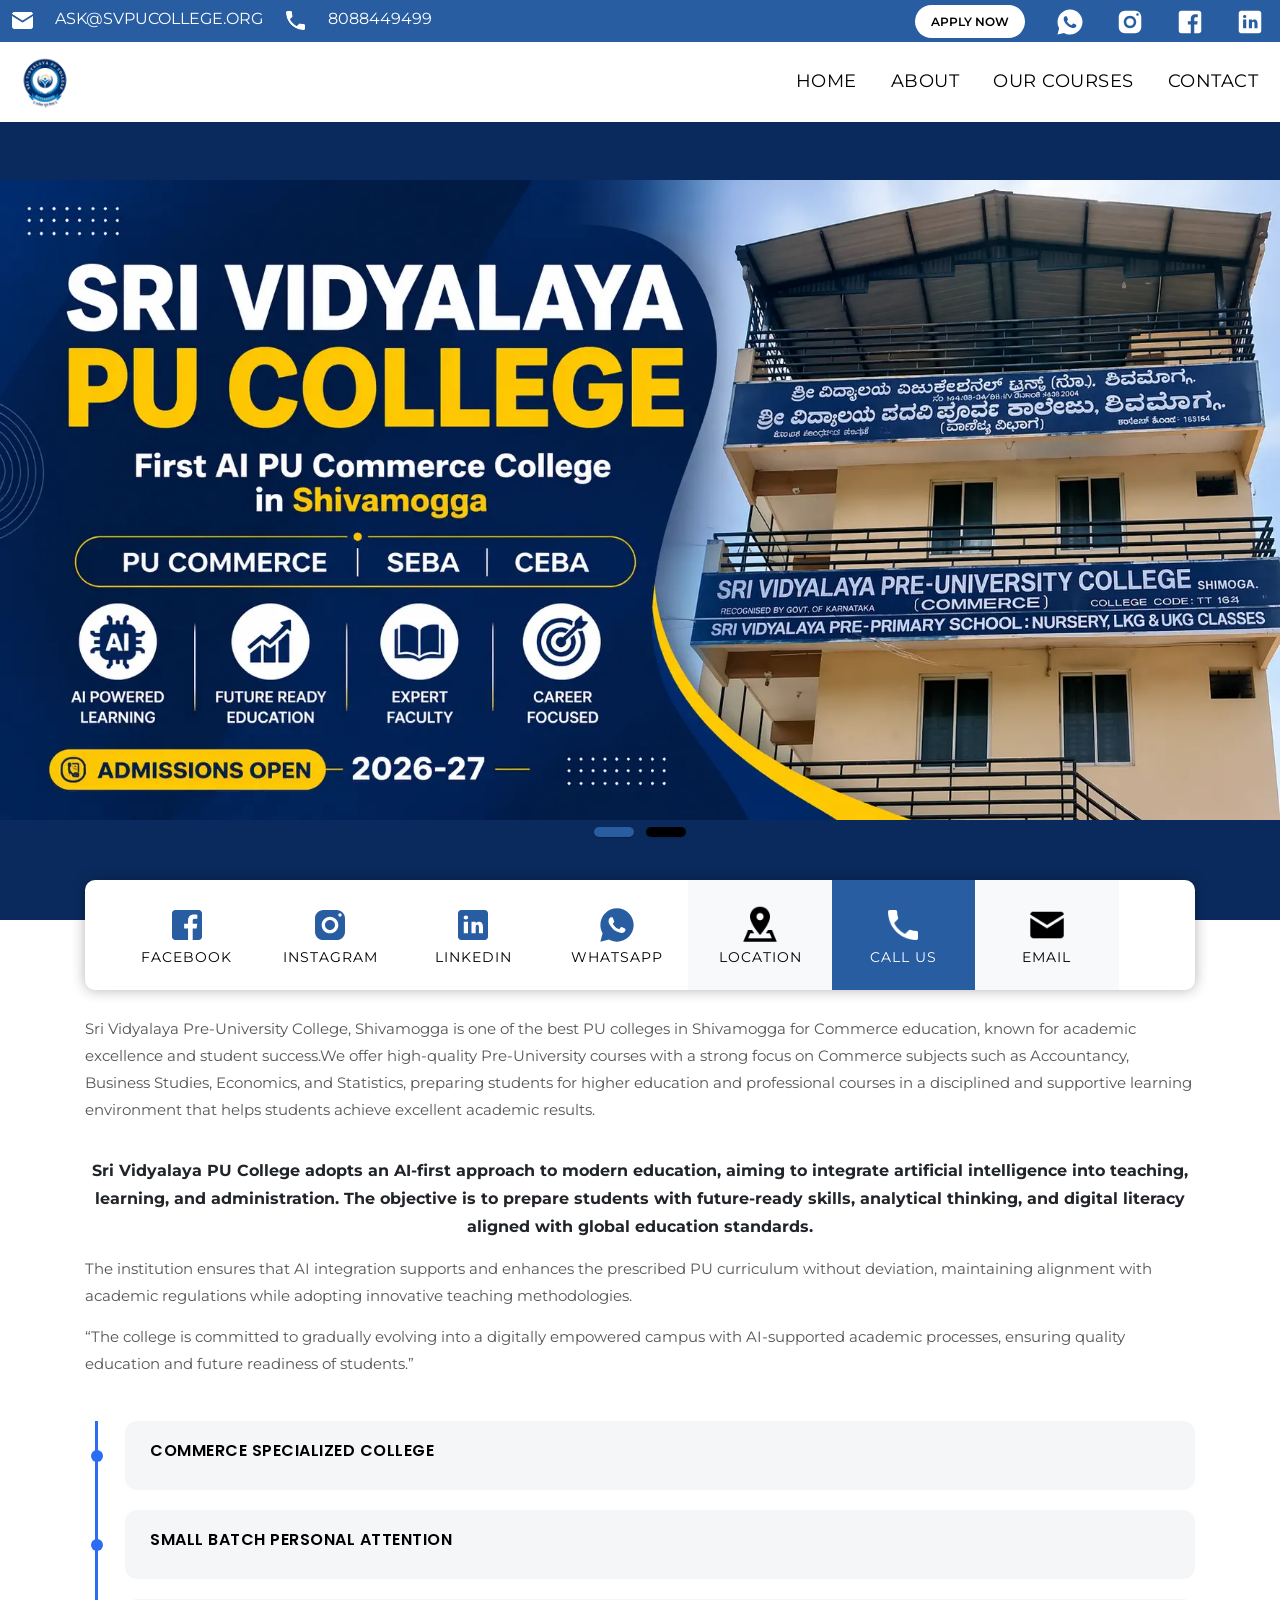
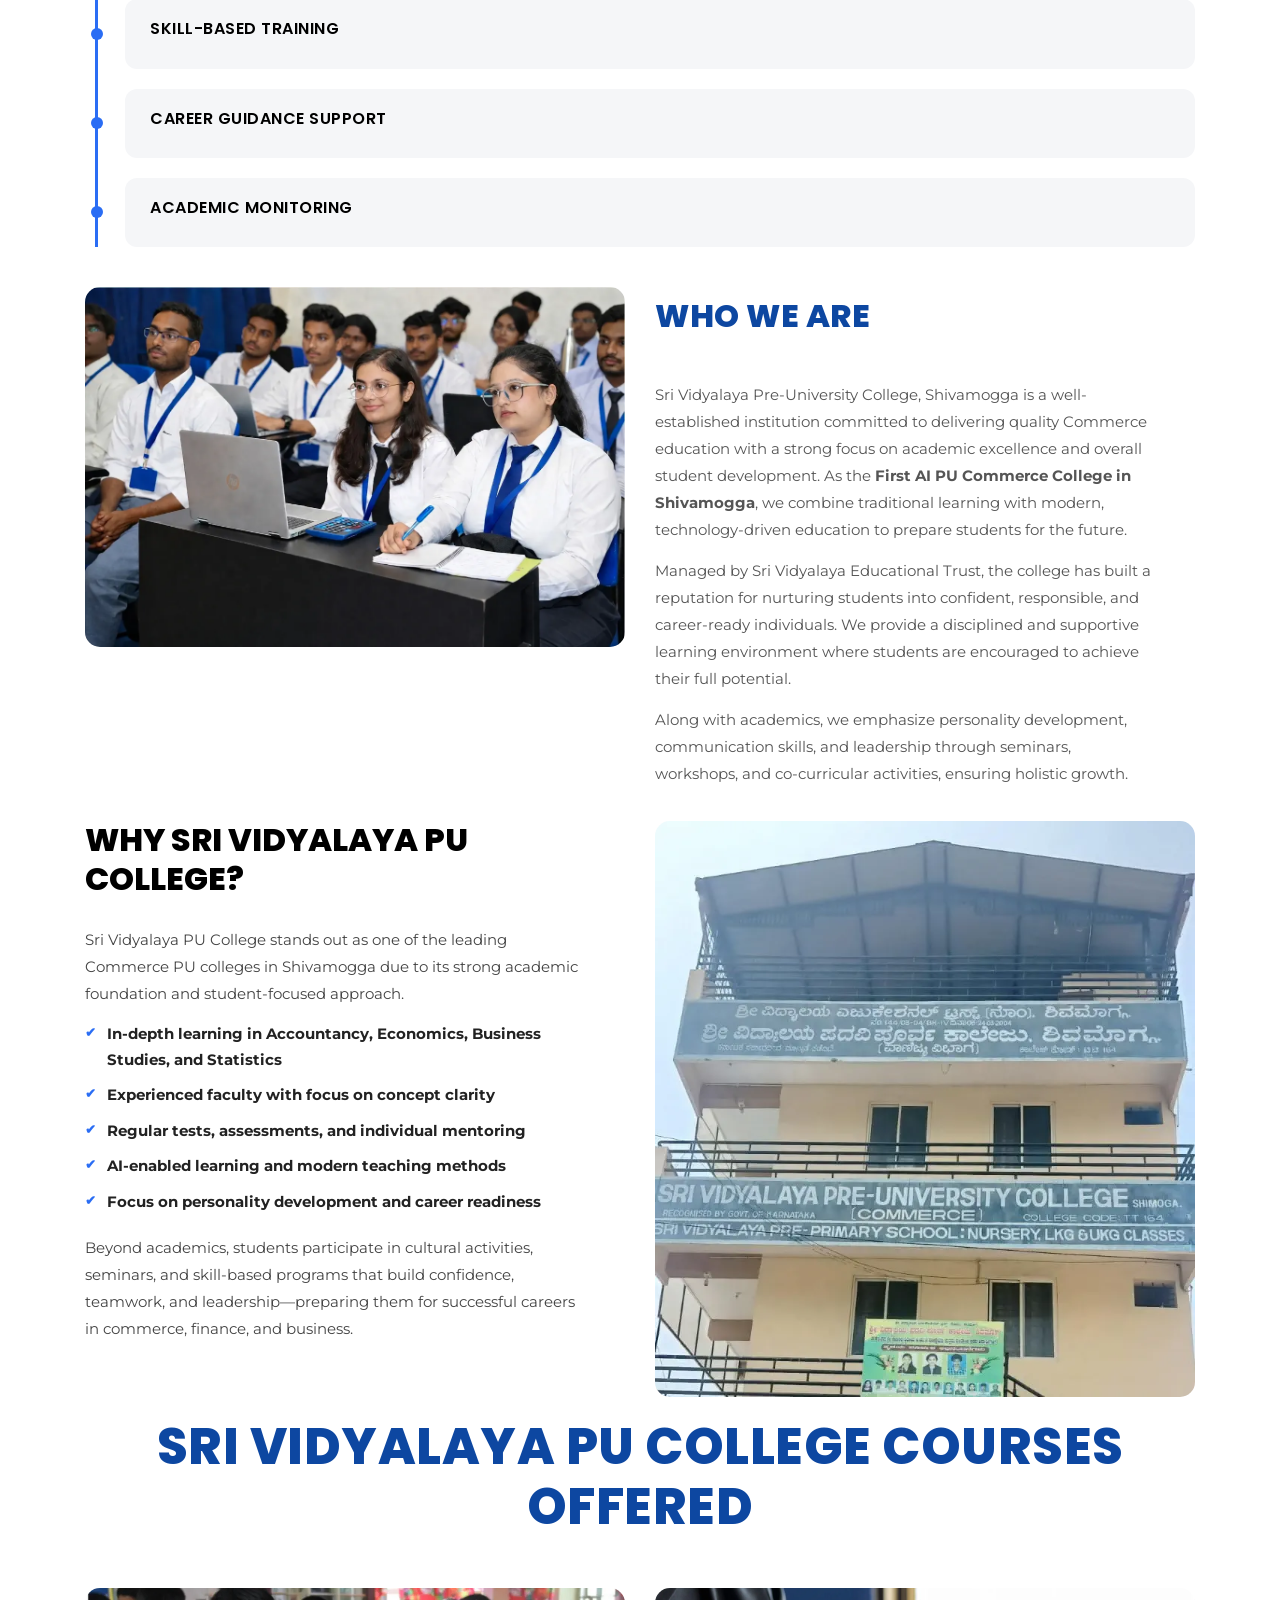
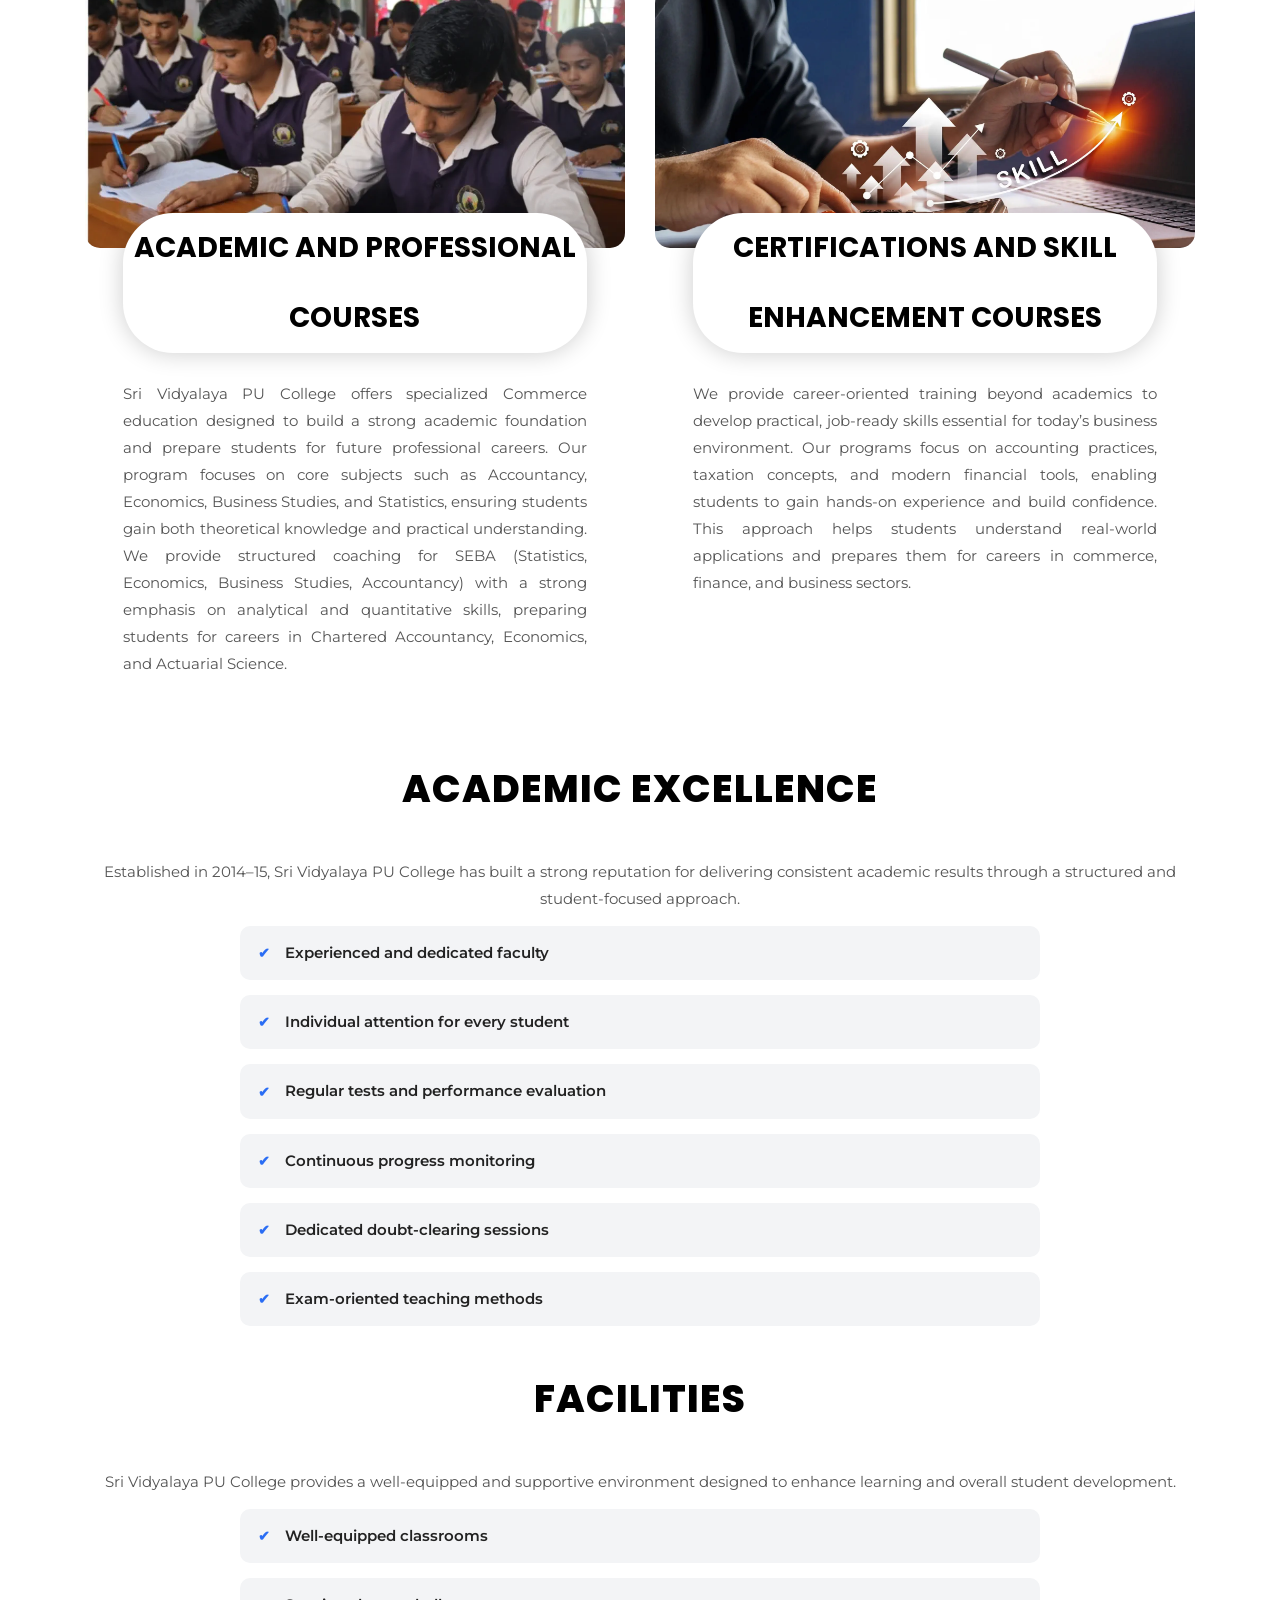
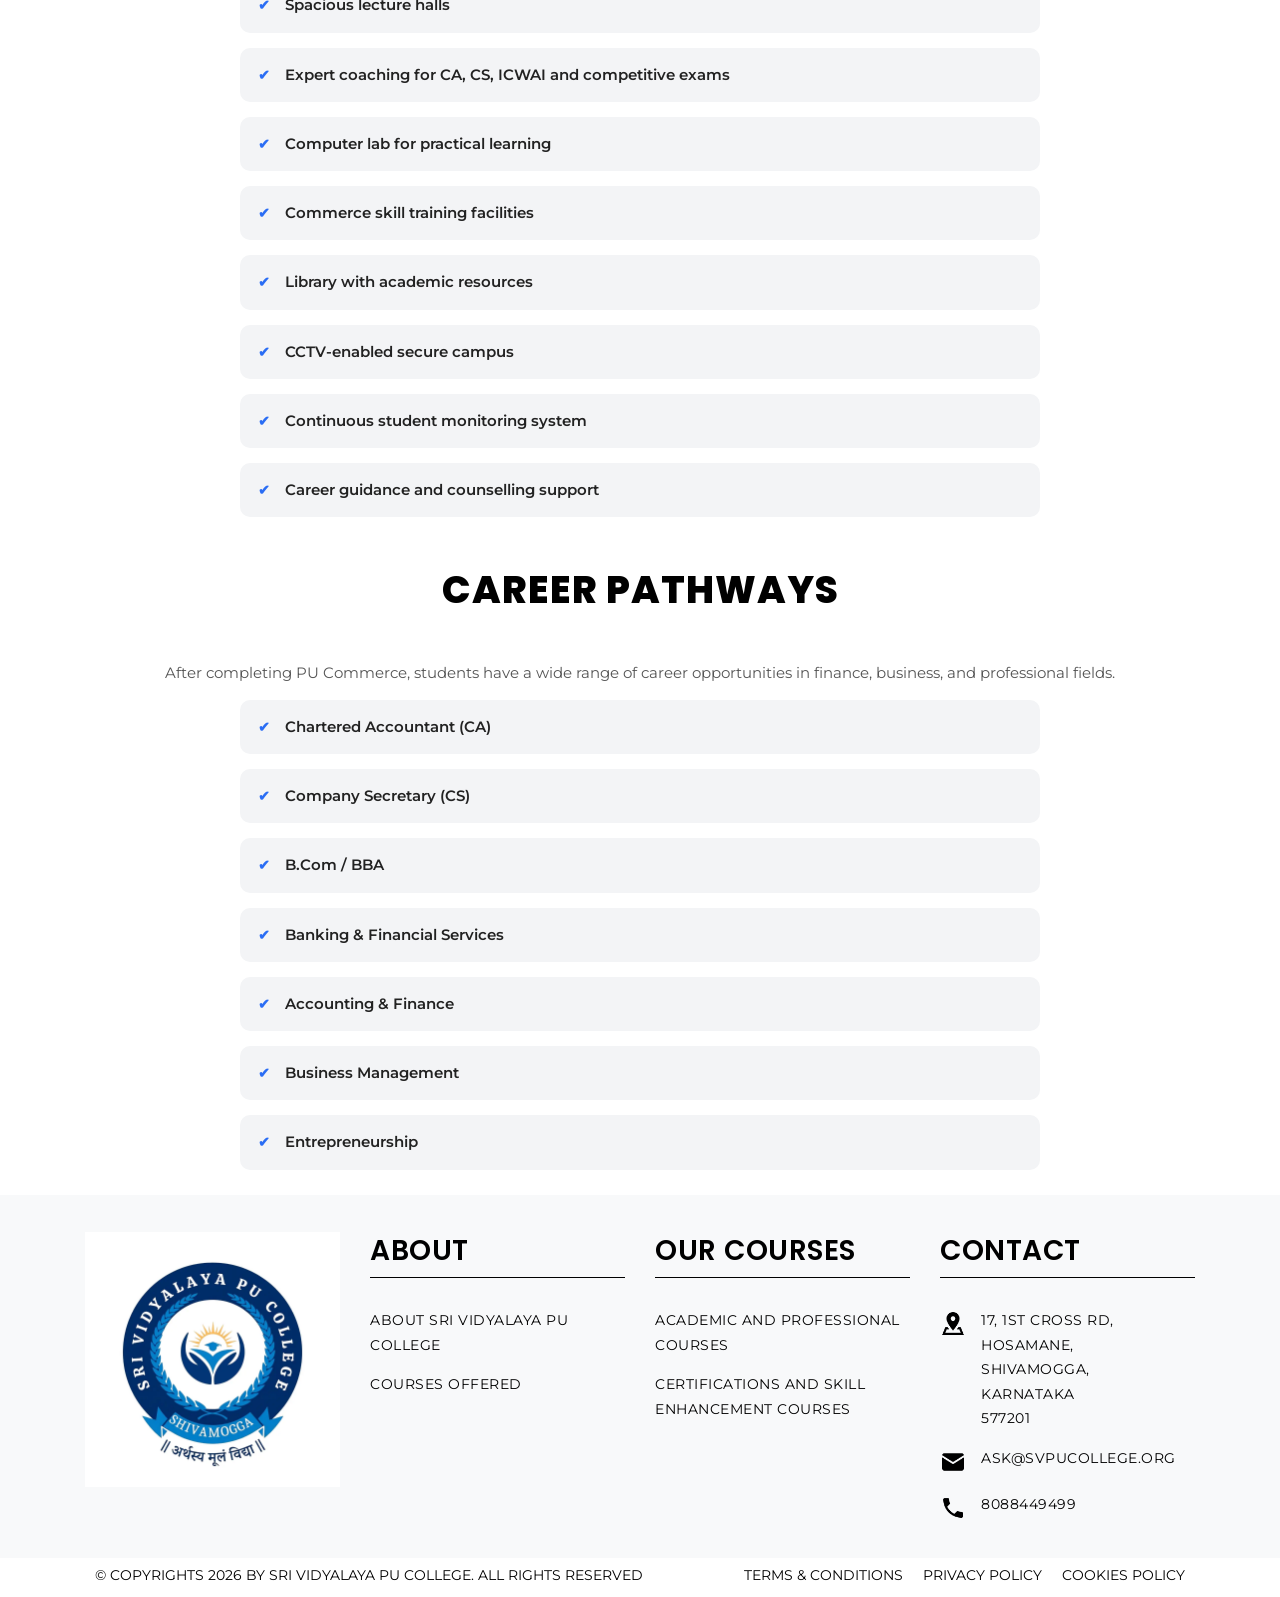
==== commit b07f65b6: "updated images to webp" ====
--- a/index.html
+++ b/index.html
@@ -3,24 +3,23 @@
 <!-- Basic -->
 
 <head>
-    <!-- Start Google Tag Manager -->
-    <script>(function(w,d,s,l,i){w[l]=w[l]||[];w[l].push({'gtm.start':
-        new Date().getTime(),event:'gtm.js'});var f=d.getElementsByTagName(s)[0],
-        j=d.createElement(s),dl=l!='dataLayer'?'&l='+l:'';j.async=true;j.src=
-        'https://www.googletagmanager.com/gtm.js?id='+i+dl;f.parentNode.insertBefore(j,f);
-        })(window,document,'script','dataLayer','GTM-WHWRDZ3');</script>
-    <!-- End Google Tag Manager -->
-
+  <!-- Google Tag Manager -->
+<script>(function(w,d,s,l,i){w[l]=w[l]||[];w[l].push({'gtm.start':
+new Date().getTime(),event:'gtm.js'});var f=d.getElementsByTagName(s)[0],
+j=d.createElement(s),dl=l!='dataLayer'?'&l='+l:'';j.async=true;j.src=
+'https://www.googletagmanager.com/gtm.js?id='+i+dl;f.parentNode.insertBefore(j,f);
+})(window,document,'script','dataLayer','GTM-54VV3PRK');</script>
+<!-- End Google Tag Manager -->
     <!-- Global Site Tag - G Analytics -->
-    <script async src="https://www.googletagmanager.com/gtag/js?id=G-L37592KQHX"></script>
-    <script>
-        window.dataLayer = window.dataLayer || [];
-        function gtag(){dataLayer.push(arguments);}
-        gtag('js', new Date());
-
-        gtag('config', 'G-L37592KQHX');
-    </script>
-	
+   <!-- Google tag (gtag.js) -->
+<script async src="https://www.googletagmanager.com/gtag/js?id=G-Q3KDYBNJP3"></script>
+<script>
+  window.dataLayer = window.dataLayer || [];
+  function gtag(){dataLayer.push(arguments);}
+  gtag('js', new Date());
+
+  gtag('config', 'G-Q3KDYBNJP3');
+</script>
     <meta charset="utf-8">
     <meta http-equiv="X-UA-Compatible" content="IE=edge">
 
@@ -47,12 +46,13 @@
 <meta property="og:image" content="https://svpucollege.org/img/logo.png">
 
     <!-- Site Icons -->
-    <link rel="icon" href="/img/transparent_logo.png" type="image/png">
+    <link rel="icon" href="/img/transparent_logo.webp" type="image/png">
 
     <!-- Canonical URL -->
+    <link rel="canonical" href="https://svpucollege.org/">
 
     <!-- Site Icons -->
-    <link rel="shortcut icon" href="/img/transparent_logo.png" type="image/x-icon" />
+    <link rel="shortcut icon" href="/img/transparent_logo.webp" type="image/x-icon" />
 
     <!-- Bootstrap CSS -->
     <link rel="stylesheet" href="css/bootstrap.min.css" />
@@ -73,10 +73,10 @@
 
 <body id="home" data-spy="scroll" data-target="#navbar-wd" data-offset="98">
 
-    <!-- Start Google Tag Manager (noscript) -->
-    <noscript><iframe src="https://www.googletagmanager.com/ns.html?id=GTM-WHWRDZ3"
-    height="0" width="0" style="display:none;visibility:hidden"></iframe></noscript>
-    <!-- End Google Tag Manager (noscript) -->
+<!-- Google Tag Manager (noscript) -->
+<noscript><iframe src="https://www.googletagmanager.com/ns.html?id=GTM-54VV3PRK"
+height="0" width="0" style="display:none;visibility:hidden"></iframe></noscript>
+<!-- End Google Tag Manager (noscript) -->
     <!-- Start Header -->
     <header class="top-header">
         <nav class="first-nav_contact">
@@ -102,7 +102,7 @@
         </nav>
         <nav class="navbar header-nav navbar-expand-lg">
             <div class="container-fluid">
-                <a class="navbar-brand" href="/"><img src="/img/transparent_logo.png" alt="Vasave Business Solutions Official Logo"></a>
+                <a class="navbar-brand" href="/"><img src="/img/transparent_logo.webp" alt="Vasave Business Solutions Official Logo"></a>
                 <button class="navbar-toggler" type="button" data-toggle="collapse" data-target="#navbar-wd" aria-controls="navbar-wd" aria-expanded="false" aria-label="Toggle navigation">
                     <span></span>
                     <span></span>
@@ -126,7 +126,7 @@
         <div class="container-fluid">
             <div class="row">
                 <div class="pogoSlider" id="js-main-slider">
-                  <div class="pogoSlider-slide" style="background-image:url(/img/banner1.png);">
+                  <div class="pogoSlider-slide" style="background-image:url(/img/banner1.webp);">
                         <div class="container">
                             <div class="row">
                                 <div class="col-md-12">
@@ -135,7 +135,7 @@
                             </div>
                         </div>
                     </div>
-                    <div class="pogoSlider-slide" style="background-image:url(/img/student_result.png);">
+                    <div class="pogoSlider-slide" style="background-image:url(/img/student_result.webp);">
                         <div class="container">
                             <div class="row">
                                 <div class="col-md-12">
@@ -234,7 +234,7 @@
         <!-- IMAGE -->
         <div class="col-md-6 who-we-are-image-col">
             <div class="full">
-                <img src="img/Who_We_Are_Sri_Vidyalaya_PU_College.png" 
+                <img src="img/Who_We_Are_Sri_Vidyalaya_PU_College.webp" 
                      alt="Sri Vidyalaya PU College students and faculty" 
                      class="why-img" />
             </div>
@@ -306,7 +306,7 @@
 
             <!-- Image Column -->
             <div class="col-md-6 d-flex why-image-col">
-                <img src="/img/Sri_Vidyalaya_College_Building_Image.jpeg" 
+                <img src="/img/Sri_Vidyalaya_College_Building_Image.webp" 
                      alt="Why Choose Sri Vidyalaya PU College" 
                      class="why-img">
             </div>
@@ -340,7 +340,7 @@
 
                                 <div class="col-lg-6 col-md-6 col-sm-12">
                                     <div class="full blog_img_popular">
-                                        <img class="img-responsive" src="/img/Sri_Vidyalaya_Pu_College_Students.png" alt="Professional Courses" />
+                                        <img class="img-responsive" src="/img/Sri_Vidyalaya_Pu_College_Students.webp" alt="Professional Courses" />
                                         <a href="our_courses.html">
                                             <h5 class="rounded-h4">Academic and Professional Courses </h5>
                                         </a>
@@ -351,7 +351,7 @@
 
                                 <div class="col-lg-6 col-md-6 col-sm-12">
                                     <div class="full blog_img_popular">
-                                        <img class="img-responsive" src="/img/Sri_Vidyalaya_Skill_Enhancement_Courses.png" alt="Skill Enhancement Programs" />
+                                        <img class="img-responsive" src="/img/Sri_Vidyalaya_Skill_Enhancement_Courses.webp" alt="Skill Enhancement Programs" />
                                         <a href="courses_offered.html">
                                             <h5 class="rounded-h4">Certifications and Skill Enhancement Courses</h5>
                                         </a>
@@ -523,7 +523,7 @@
                 <div class="col-xs-12 col-sm-6 col-md-6 col-lg-3">
                     <div class="footer_blog">
                         <div class="full margin-bottom_30">
-                            <a href="/"><img class="logo" src="/img/transparent_logo.png" alt="Vasave Business Solutions Official Logo"/></a>
+                            <a href="/"><img class="logo" src="/img/transparent_logo.webp" alt="Vasave Business Solutions Official Logo"/></a>
                         </div>
                     </div>
                 </div>
